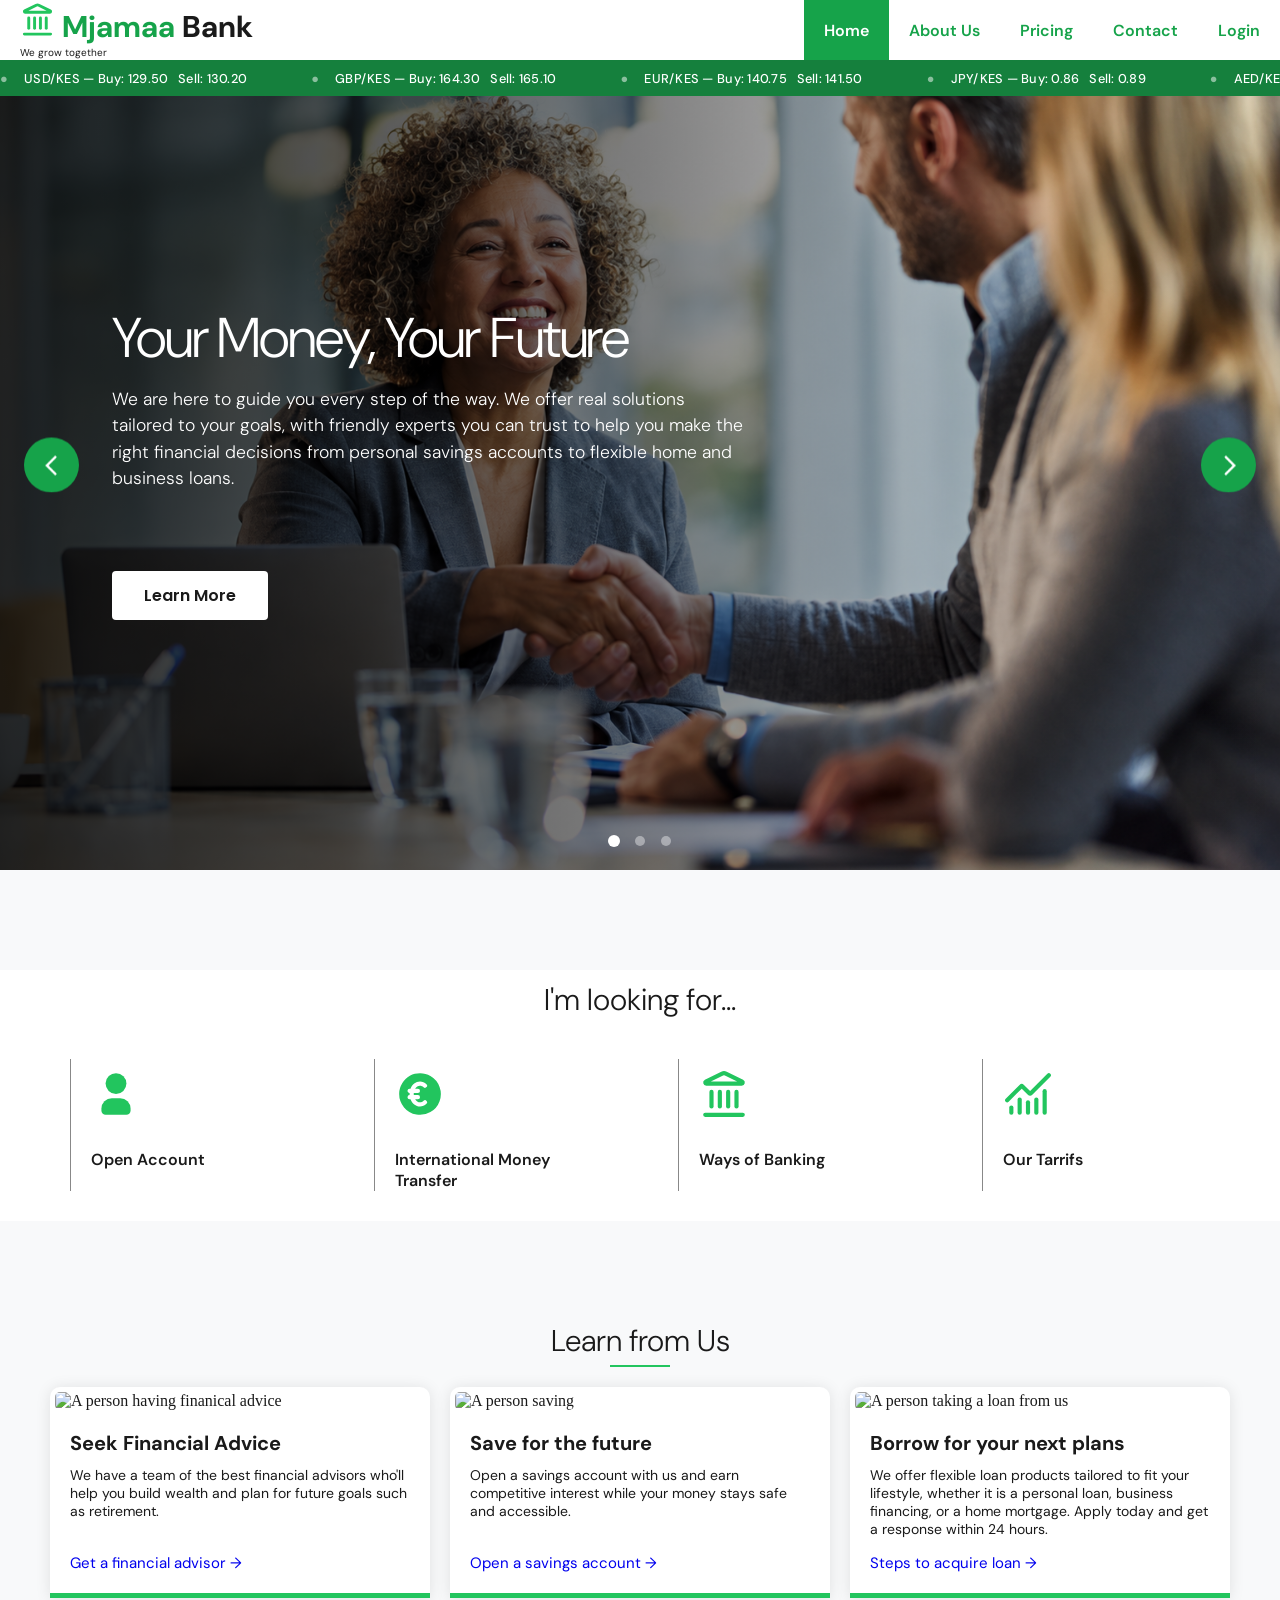
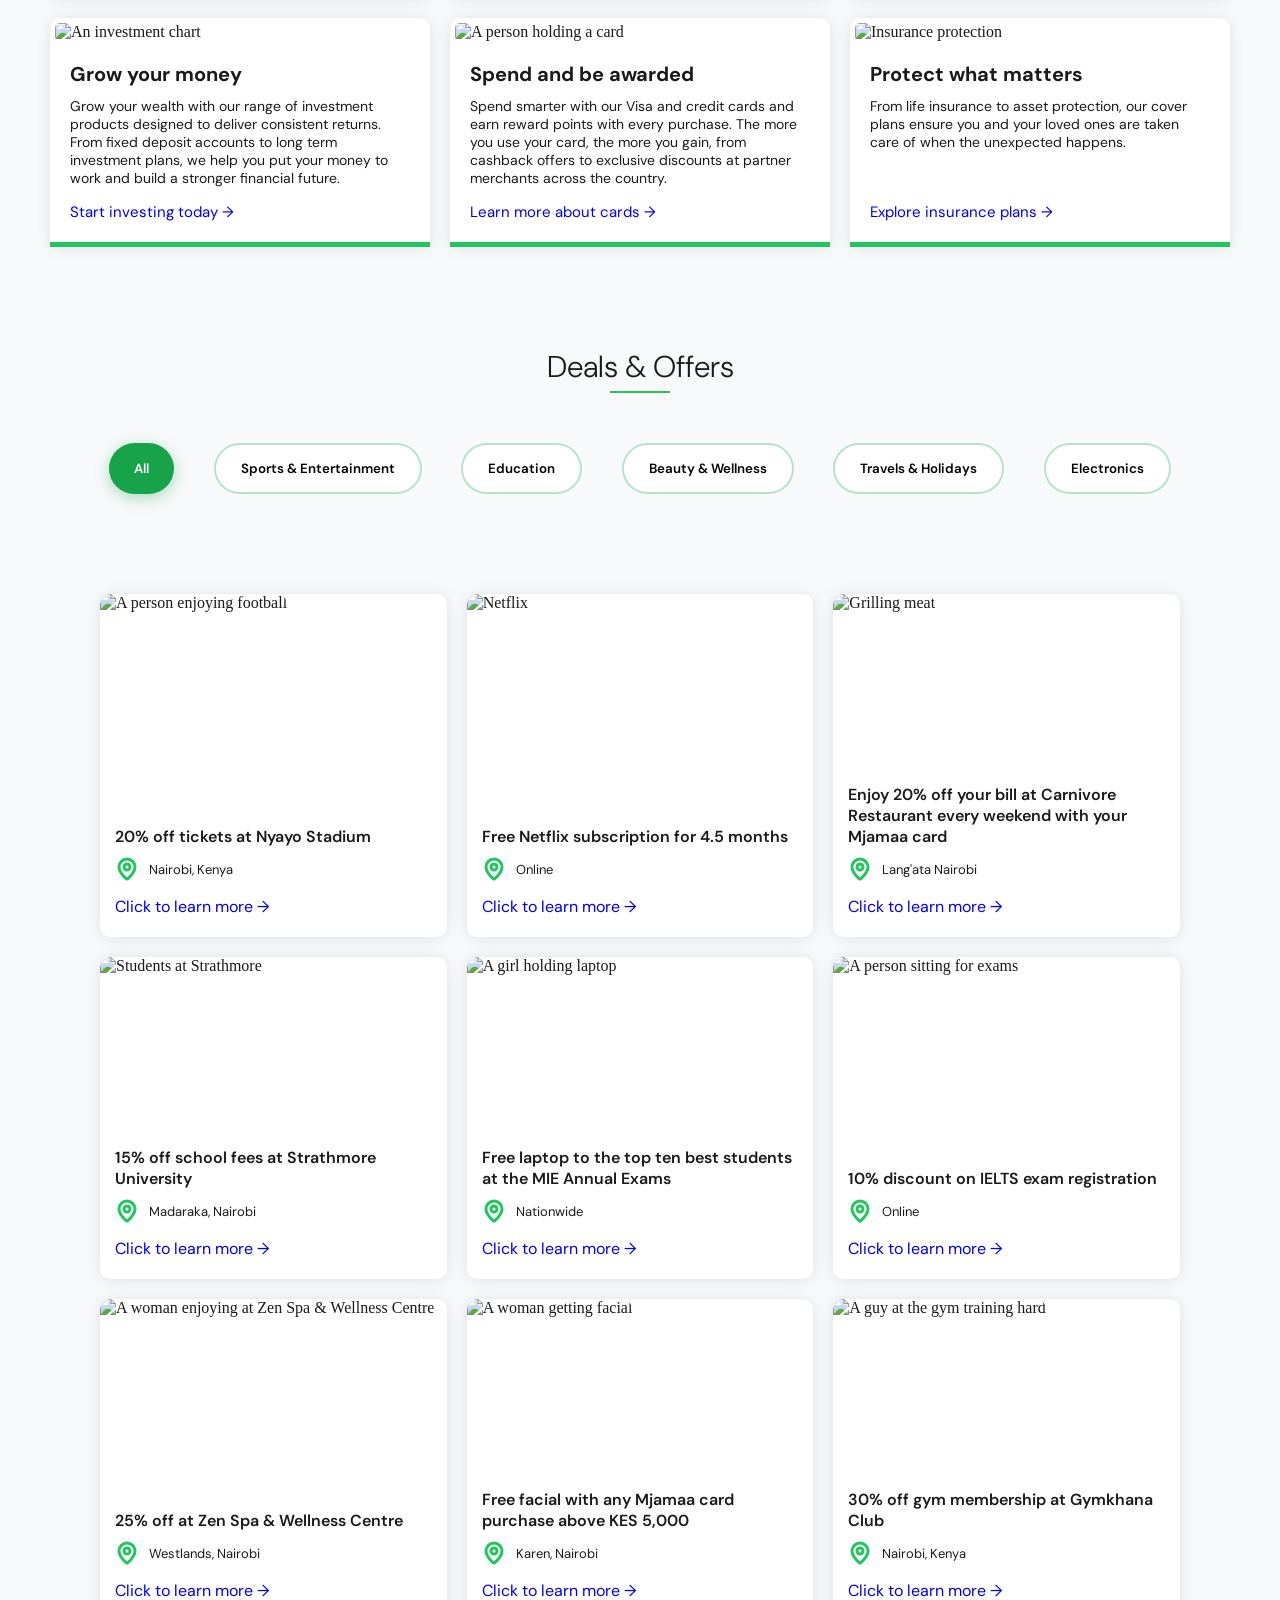
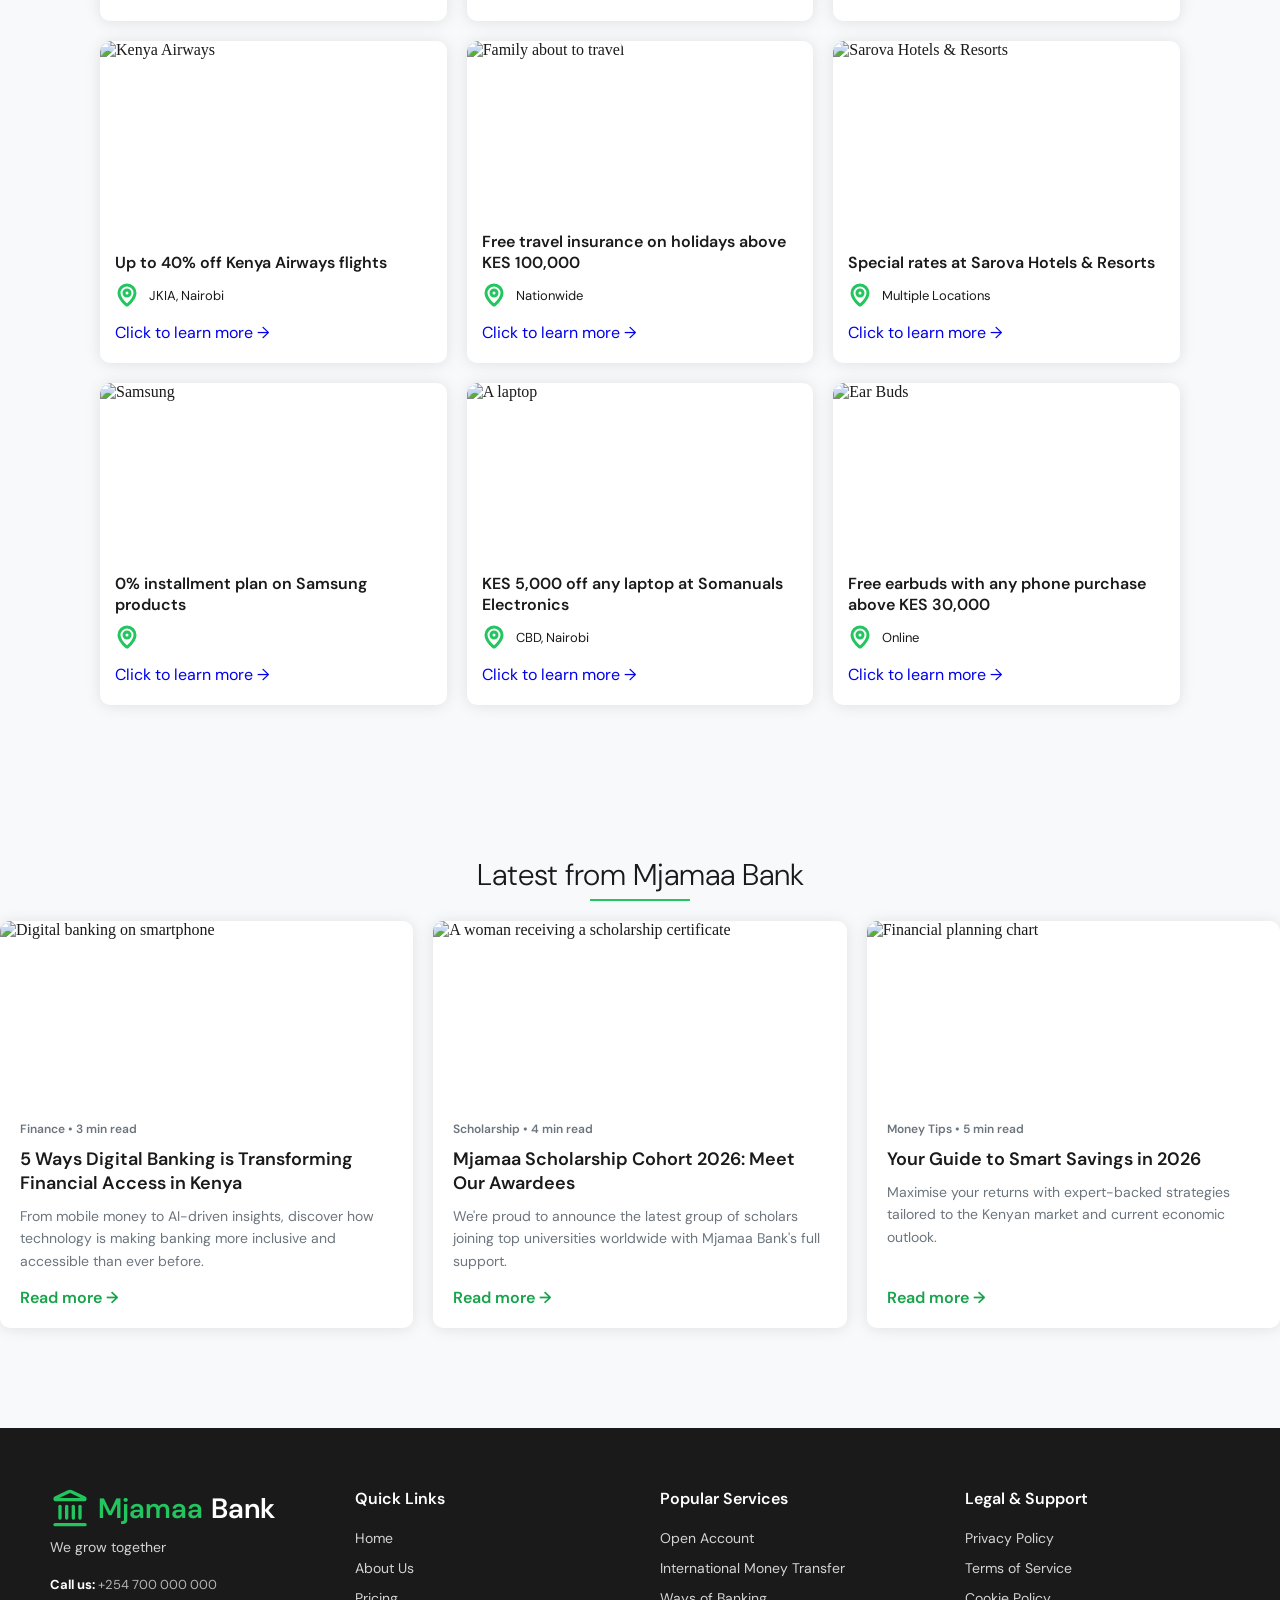
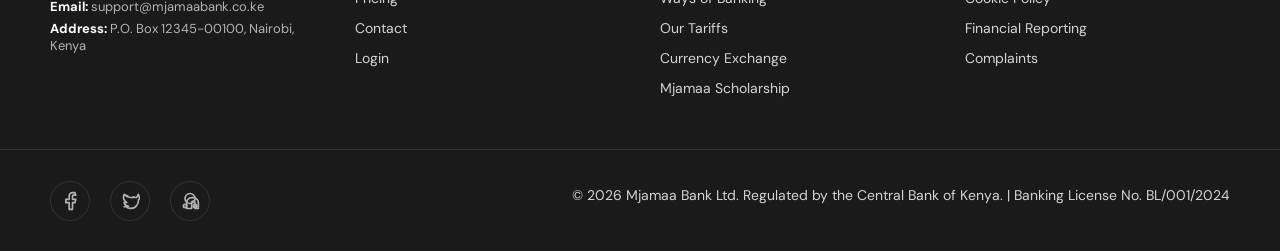
==== index.html @ 8cee8e0f "feat: created sections" ====
<!DOCTYPE html>
<html lang="en">
<head>
    <meta charset="UTF-8">
    <meta name="viewport" content="width=device-width, initial-scale=1.0">
    <title>Mjamaa Bank — Demo Bank</title>
    <link rel="stylesheet" href="styles.css">

    <!--Fonts-->
    <link rel="preconnect" href="https://fonts.googleapis.com">
    <link rel="preconnect" href="https://fonts.gstatic.com" crossorigin>
    <link href="https://fonts.googleapis.com/css2?family=DM+Sans:ital,opsz,wght@0,9..40,100..1000;1,9..40,100..1000&display=swap" rel="stylesheet">

    <!--Favicon-->
    <link rel="apple-touch-icon" sizes="180x180" href="/apple-touch-icon.png">
    <link rel="icon" type="image/png" sizes="32x32" href="/favicon-32x32.png">
    <link rel="icon" type="image/png" sizes="16x16" href="/favicon-16x16.png">
    <link rel="manifest" href="/site.webmanifest">
</head>
<body>
    <nav id="nav-bar" class="nav-bar">
        <div class="left">
            <h1>
                <a href="https://mjamaa-bank.vercel.app" target="_blank">
                    <svg xmlns="http://www.w3.org/2000/svg" width="16" height="16" viewBox="0 0 24 24" fill="none" stroke="#22C55E" stroke-width="2" stroke-linecap="round" stroke-linejoin="round" class="lucide lucide-landmark"><path d="M10 18v-7"/><path d="M11.119 2.205a2 2 0 0 1 1.762 0l7.84 3.846A.5.5 0 0 1 20.5 7h-17a.5.5 0 0 1-.22-.949z"/><path d="M14 18v-7"/><path d="M18 18v-7"/><path d="M3 22h18"/><path d="M6 18v-7"/></svg>
                    <span>Mjamaa</span> Bank
                </a>
            </h1>
            <p>We grow together</p>
        </div>

        <button type="button" class="hamburger" id="hamburger" aria-expanded="false">
            <span></span>
            <span></span>
            <span></span>
        </button>

        <div class="right">
            <ul>
                <li><a href="index.html" aria-current="page">Home</a></li>
                <li><a href="about-us.html">About Us</a></li>
                <li><a href="pricing.html">Pricing</a></li>
                <li><a href="contact.html">Contact</a></li>
                <li><a href="login.html">Login</a></li>
            </ul>
        </div>
    </nav>

    <div class="ticker-wrap">
        <div class="ticker">
            <span>USD/KES — Buy: 129.50 &nbsp; Sell: 130.20</span>
            <span>GBP/KES — Buy: 164.30 &nbsp; Sell: 165.10</span>
            <span>EUR/KES — Buy: 140.75 &nbsp; Sell: 141.50</span>
            <span>JPY/KES — Buy: 0.86 &nbsp; Sell: 0.89</span>
            <span>AED/KES — Buy: 35.20 &nbsp; Sell: 35.80</span>
            <span>INR/KES — Buy: 1.54 &nbsp; Sell: 1.58</span>
            <span>CNY/KES — Buy: 17.80 &nbsp; Sell: 18.10</span>
            <span>USD/KES — Buy: 129.50 &nbsp; Sell: 130.20</span>
            <span>GBP/KES — Buy: 164.30 &nbsp; Sell: 165.10</span>
            <span>EUR/KES — Buy: 140.75 &nbsp; Sell: 141.50</span>
            <span>JPY/KES — Buy: 0.86 &nbsp; Sell: 0.89</span>
            <span>AED/KES — Buy: 35.20 &nbsp; Sell: 35.80</span>
            <span>INR/KES — Buy: 1.54 &nbsp; Sell: 1.58</span>
            <span>CNY/KES — Buy: 17.80 &nbsp; Sell: 18.10</span>
        </div>
    </div>

    <div class="mobile-link">
        <ul>
            <li><a href="index.html" aria-current="page">Home</a></li>
            <li><a href="about-us.html">About Us</a></li>
            <li><a href="pricing.html">Pricing</a></li>
            <li><a href="contact.html">Contact</a></li>
            <li><a href="login.html">Login</a></li>
        </ul>
    </div>

    <div class="overlay"></div>

    <!--Hero Slideshow-->
    <section class="landing-hero" aria-label="Hero slideshow">
        <div class="slide slide-1 active">
            <div class="slide-content">
                <h2>Your Money, Your Future</h2>
                <p>We are here to guide you every step of the way. We offer real solutions tailored to your goals, with friendly experts you can trust to help you make the right financial decisions from personal savings accounts to flexible home and business loans.</p>
                <a href="#">Learn More</a>
            </div>
        </div>

        <div class="slide slide-2">
            <div class="slide-content">
                <h2>Talent deserves a chance</h2>
                <p>At Mjamaa bank, we seek out and sponsor gifted boys and girls with a passion for football, providing training support, equipment, and exposure to competitive platforms. Every child with talent deserves the opportunity to grow, regardless of their background or where they come from.</p>
                <a href="#">Click to Apply</a>
            </div>
        </div>

        <div class="slide slide-3">
            <div class="slide-content">
                <h2>Mjamaa Scholarship</h2>
                <p>We offer full and partial scholarships for driven students ready to take their education beyond borders. From application support to tuition funding, we walk with you through the entire process of securing a place at a top institution anywhere in the world.</p>
                <a href="#">Click to Apply</a>
            </div>
        </div>

        <button class="arrow prev" aria-label="Previous slide"><img src="[data-uri]" alt="less-than"></button>
        <button class="arrow next" aria-label="Next slide"><img src="[data-uri]" alt="more-than"></button>

        <div class="dots" role="tablist">
            <button class="dot active" aria-label="Slide 1"></button>
            <button class="dot" aria-label="Slide 2"></button>
            <button class="dot" aria-label="Slide 3"></button>
        </div>

    </section>

    <section class="services">
        <h2>I'm looking for...</h2>
        <div class="wants">
            <div class="want">
                <svg xmlns="http://www.w3.org/2000/svg" width="24" height="24" viewBox="0 0 24 24" fill="#22C55E" class="icon icon-tabler icons-tabler-filled icon-tabler-user"><path stroke="none" d="M0 0h24v24H0z" fill="none" /><path d="M12 2a5 5 0 1 1 -5 5l.005 -.217a5 5 0 0 1 4.995 -4.783z" /><path d="M14 14a5 5 0 0 1 5 5v1a2 2 0 0 1 -2 2h-10a2 2 0 0 1 -2 -2v-1a5 5 0 0 1 5 -5h4z" /></svg>
                <p>Open Account</p>
            </div>
            <div class="want">
                <svg xmlns="http://www.w3.org/2000/svg" width="24" height="24" viewBox="0 0 24 24" fill="#22C55E" class="icon icon-tabler icons-tabler-filled icon-tabler-coin-euro"><path stroke="none" d="M0 0h24v24H0z" fill="none" /><path d="M17 3.34a10 10 0 1 1 -15 8.66l.005 -.324a10 10 0 0 1 14.995 -8.336zm-5 2.66c-2.052 0 -3.768 1.449 -4.549 3.5h-.451a1 1 0 0 0 -.117 1.993l.134 .007a7.298 7.298 0 0 0 0 1h-.017a1 1 0 0 0 0 2h.452c.78 2.053 2.496 3.5 4.548 3.5c1.141 0 2.217 -.457 3.084 -1.27a1 1 0 0 0 -1.368 -1.46c-.509 .478 -1.102 .73 -1.716 .73c-.922 0 -1.776 -.578 -2.335 -1.499l1.335 -.001a1 1 0 0 0 0 -2h-1.977a5.342 5.342 0 0 1 0 -1h1.977a1 1 0 0 0 0 -2h-1.336c.56 -.921 1.414 -1.5 2.336 -1.5c.615 0 1.208 .252 1.717 .73a1 1 0 0 0 1.368 -1.46c-.867 -.812 -1.943 -1.27 -3.085 -1.27z" /></svg>
                <p>International Money Transfer</p>
            </div>
            <div class="want">
                <svg xmlns="http://www.w3.org/2000/svg" width="16" height="16" viewBox="0 0 24 24" fill="none" stroke="#22C55E" stroke-width="2" stroke-linecap="round" stroke-linejoin="round" class="lucide lucide-landmark"><path d="M10 18v-7"/><path d="M11.119 2.205a2 2 0 0 1 1.762 0l7.84 3.846A.5.5 0 0 1 20.5 7h-17a.5.5 0 0 1-.22-.949z"/><path d="M14 18v-7"/><path d="M18 18v-7"/><path d="M3 22h18"/><path d="M6 18v-7"/></svg>
                <p>Ways of Banking</p>
            </div>
            <div class="want">
                <svg xmlns="http://www.w3.org/2000/svg" width="16" height="16" viewBox="0 0 24 24" fill="none" stroke="#22C55E" stroke-width="2" stroke-linecap="round" stroke-linejoin="round" class="lucide lucide-chart-no-axes-combined"><path d="M12 16v5"/><path d="M16 14.639V21"/><path d="M20 10.656V21"/><path d="m22 3-8.646 8.646a.5.5 0 0 1-.708 0L9.354 8.354a.5.5 0 0 0-.707 0L2 15"/><path d="M4 18.463V21"/><path d="M8 14.656V21"/></svg>
                <p>Our Tarrifs</p>
            </div>
        </div>
    </section>

    <section class="learn">
        <h2>Learn from Us</h2>
        <hr>

        <div class="learn-container">

            <div class="learn-card">
                <div>
                    <img src="https://encrypted-tbn0.gstatic.com/images?q=tbn:ANd9GcRbVxFOtH8gZpBJ6u-il7Ml83f1qjW2SdCVAAIk8_Y1OeaCWJGLd6h8DBQ&s=10" loading="lazy" alt="A person having finanical advice">
                </div>
                <div>
                    <h3>Seek Financial Advice</h3>
                    <p>We have a team of the best financial advisors who'll help you build wealth and plan for future goals such as retirement.</p>
                    <a href="#">Get a financial advisor →</a>
                </div>
            </div>

            <div class="learn-card">
                <div>
                    <img src="https://img.magnific.com/premium-photo/piggy-bank-savings-black-hands-with-bills-investment-retirement-cash-monthly-finance-emergency-fund-growth-future-plans-profit-money-investing-pay-off-debt-income-payment_590464-99198.jpg?semt=ais_hybrid&w=740&q=80" loading="lazy" alt="A person saving">
                </div>
                <div>
                    <h3>Save for the future</h3>
                    <p>Open a savings account with us and earn competitive interest while your money stays safe and accessible.</p>
                    <a href="#">Open a savings account →</a>
                </div>
            </div>

            <div class="learn-card">
                <div>
                    <img src="https://encrypted-tbn0.gstatic.com/images?q=tbn:ANd9GcSR2ZdrA9sGEag8TkgogK04wR7pAF-Jby1uIYeq1bLS7LMvWafaIxLzuRvt&s=10" loading="lazy" alt="A person taking a loan from us">
                </div>
                <div>
                    <h3>Borrow for your next plans</h3>
                    <p>We offer flexible loan products tailored to fit your lifestyle, whether it is a personal loan, business financing, or a home mortgage. Apply today and get a response within 24 hours.</p>
                    <a href="#">Steps to acquire loan →</a>
                </div>
            </div>

            <div class="learn-card">
                <div>
                    <img src="https://encrypted-tbn0.gstatic.com/images?q=tbn:ANd9GcRcW-CYDkvYIrpCfGc3Jx-OBSriS8gd7vQNaw-uaDa6IA&s=10" loading="lazy" alt="An investment chart">
                </div>
                <div>
                    <h3>Grow your money</h3>
                    <p>Grow your wealth with our range of investment products designed to deliver consistent returns. From fixed deposit accounts to long term investment plans, we help you put your money to work and build a stronger financial future.</p>
                    <a href="#">Start investing today →</a>
                </div>
            </div>

            <div class="learn-card">
                <div>
                    <img src="https://encrypted-tbn0.gstatic.com/images?q=tbn:ANd9GcS__n4iZ7nyrDvmMhF_KSBv7mOjnE3MG9RC8oU2jR7dpQ&s=10" loading="lazy" alt="A person holding a card">
                </div>
                <div>
                    <h3>Spend and be awarded</h3>
                    <p>Spend smarter with our Visa and credit cards and earn reward points with every purchase. The more you use your card, the more you gain, from cashback offers to exclusive discounts at partner merchants across the country.</p>
                    <a href="#">Learn more about cards →</a>
                </div>
            </div>

            <div class="learn-card">
                <div>
                    <img src="https://t3.ftcdn.net/jpg/14/24/11/44/360_F_1424114415_LLjzMZXEWHbYUg0KOBjWRd8GKSNe8YSz.jpg" loading="lazy" alt="Insurance protection">
                </div>
                <div>
                    <h3>Protect what matters</h3>
                    <p>From life insurance to asset protection, our cover plans ensure you and your loved ones are taken care of when the unexpected happens.</p>
                    <a href="#">Explore insurance plans →</a>
                </div>
            </div>
        </div>
    </section>

    <section class="deals">
        <h2>Deals & Offers</h2>
        <hr>

        <div class="deals-btns">
            <button class="deal-btn active" data-filter="all">All</button> 
            <button class="deal-btn" data-filter="sports">Sports & Entertainment</button>
            <button class="deal-btn" data-filter="education">Education</button>
            <button class="deal-btn" data-filter="beauty">Beauty & Wellness</button>
            <button class="deal-btn" data-filter="travels">Travels & Holidays</button>
            <button class="deal-btn" data-filter="electronics">Electronics</button>
        </div>

        <div class="deal-container">
  
            <div class="deal" data-category="sports">
                <div>
                    <img src="https://media.istockphoto.com/id/1972315370/photo/happy-black-family-cheering-from-the-stands-during-sports-match-at-the-stadium.jpg?s=612x612&w=0&k=20&c=zf8JcAsKjkWUvXy1asJlnWyof4Obs-VD9KY1fpBL8pM=" loading="lazy" alt="A person enjoying football">
                </div>
                <div>
                    <h3>20% off tickets at Nyayo Stadium</h3>
                    <p>
                        <svg xmlns="http://www.w3.org/2000/svg" width="24" height="24" viewBox="0 0 24 24" fill="none" stroke="#22C55E" stroke-width="3" stroke-linecap="round" stroke-linejoin="round" class="lucide lucide-map-pin"><path d="M20 10c0 4.993-5.539 10.193-7.399 11.799a1 1 0 0 1-1.202 0C9.539 20.193 4 14.993 4 10a8 8 0 0 1 16 0"/><circle cx="12" cy="10" r="3"/></svg>
                        Nairobi, Kenya
                    </p>
                    <a href="#">Click to learn more →</a>
                </div>
            </div>

  
            <div class="deal" data-category="sports">
                <div>
                    <img src="https://encrypted-tbn0.gstatic.com/images?q=tbn:ANd9GcSCSUJQW9nl_BBDzZFbExg6jNfTRb5m7H8cWErYqu2_vd9gnghg_cqAhCk&s=10" loading="lazy" alt="Netflix">
                </div>
                <div>
                    <h3>Free Netflix subscription for 4.5 months</h3>
                    <p>
                        <svg xmlns="http://www.w3.org/2000/svg" width="24" height="24" viewBox="0 0 24 24" fill="none" stroke="#22C55E" stroke-width="3" stroke-linecap="round" stroke-linejoin="round" class="lucide lucide-map-pin"><path d="M20 10c0 4.993-5.539 10.193-7.399 11.799a1 1 0 0 1-1.202 0C9.539 20.193 4 14.993 4 10a8 8 0 0 1 16 0"/><circle cx="12" cy="10" r="3"/></svg>
                        Online
                    </p>
                    <a href="#">Click to learn more →</a>
                </div>
            </div>
            
  
            <div class="deal" data-category="sports">
                <div>
                    <img src="https://encrypted-tbn0.gstatic.com/images?q=tbn:ANd9GcTkKEkNt8b1dFxLOaVKXB122EnKqwrS5vKOLVr6n_OCvZKH6wdJGjiD6IH8&s=10" loading="lazy" alt="Grilling meat">
                </div>
                <div>
                    <h3>Enjoy 20% off your bill at Carnivore Restaurant every weekend with your Mjamaa card</h3>
                    <p>
                        <svg xmlns="http://www.w3.org/2000/svg" width="24" height="24" viewBox="0 0 24 24" fill="none" stroke="#22C55E" stroke-width="3" stroke-linecap="round" stroke-linejoin="round" class="lucide lucide-map-pin"><path d="M20 10c0 4.993-5.539 10.193-7.399 11.799a1 1 0 0 1-1.202 0C9.539 20.193 4 14.993 4 10a8 8 0 0 1 16 0"/><circle cx="12" cy="10" r="3"/></svg>
                        Lang'ata Nairobi
                    </p>
                    <a href="#">Click to learn more →</a>
                </div>
            </div>
            
  
            <div class="deal" data-category="education">
                <div>
                    <img src="https://encrypted-tbn0.gstatic.com/images?q=tbn:ANd9GcSD6zwLzPHo7_ievrFJZeOGIqE7cxASTaQx3EtmH9sgUA&s=10" loading="lazy" alt="Students at Strathmore">
                </div>
                <div>
                    <h3>15% off school fees at Strathmore University</h3>
                    <p>
                        <svg xmlns="http://www.w3.org/2000/svg" width="24" height="24" viewBox="0 0 24 24" fill="none" stroke="#22C55E" stroke-width="3" stroke-linecap="round" stroke-linejoin="round" class="lucide lucide-map-pin"><path d="M20 10c0 4.993-5.539 10.193-7.399 11.799a1 1 0 0 1-1.202 0C9.539 20.193 4 14.993 4 10a8 8 0 0 1 16 0"/><circle cx="12" cy="10" r="3"/></svg>
                        Madaraka, Nairobi
                    </p>
                    <a href="#">Click to learn more →</a>
                </div>
            </div>
            
  
            <div class="deal" data-category="education">
                <div>
                    <img src="https://static.vecteezy.com/system/resources/thumbnails/054/713/478/small/portrait-of-smiling-african-american-girl-holding-and-using-laptop-computer-wearing-backpack-typing-on-keyboard-posing-and-looking-at-camera-standing-isolated-over-yellow-studio-background-photo.jpg" loading="lazy" alt="A girl holding laptop">
                </div>
                <div>
                    <h3>Free laptop to the top ten best students at the MIE Annual Exams</h3>
                    <p>
                        <svg xmlns="http://www.w3.org/2000/svg" width="24" height="24" viewBox="0 0 24 24" fill="none" stroke="#22C55E" stroke-width="3" stroke-linecap="round" stroke-linejoin="round" class="lucide lucide-map-pin"><path d="M20 10c0 4.993-5.539 10.193-7.399 11.799a1 1 0 0 1-1.202 0C9.539 20.193 4 14.993 4 10a8 8 0 0 1 16 0"/><circle cx="12" cy="10" r="3"/></svg>
                        Nationwide
                    </p>
                    <a href="#">Click to learn more →</a>
                </div>
            </div>
            
  
            <div class="deal" data-category="education">
                <div>
                    <img src="https://encrypted-tbn0.gstatic.com/images?q=tbn:ANd9GcRuS3ptHe4zgytVyTQq5Ts-W6tKcAUR6t1M9QZe9xhK5Q&s=10" loading="lazy" alt="A person sitting for exams">
                </div>
                <div>
                    <h3>10% discount on IELTS exam registration</h3>
                    <p>
                        <svg xmlns="http://www.w3.org/2000/svg" width="24" height="24" viewBox="0 0 24 24" fill="none" stroke="#22C55E" stroke-width="3" stroke-linecap="round" stroke-linejoin="round" class="lucide lucide-map-pin"><path d="M20 10c0 4.993-5.539 10.193-7.399 11.799a1 1 0 0 1-1.202 0C9.539 20.193 4 14.993 4 10a8 8 0 0 1 16 0"/><circle cx="12" cy="10" r="3"/></svg>
                        Online
                    </p>
                    <a href="#">Click to learn more →</a>
                </div>
            </div>
            
  
            <div class="deal" data-category="beauty">
                <div>
                    <img src="https://encrypted-tbn0.gstatic.com/images?q=tbn:ANd9GcQO_sXp6OFRu7fsgcM8VFxdYo4MXSw7mk_LUy6NcduJVg&s=10" loading="lazy" alt="A woman enjoying at Zen Spa & Wellness Centre">
                </div>
                <div>
                    <h3>25% off at Zen Spa & Wellness Centre</h3>
                    <p>
                        <svg xmlns="http://www.w3.org/2000/svg" width="24" height="24" viewBox="0 0 24 24" fill="none" stroke="#22C55E" stroke-width="3" stroke-linecap="round" stroke-linejoin="round" class="lucide lucide-map-pin"><path d="M20 10c0 4.993-5.539 10.193-7.399 11.799a1 1 0 0 1-1.202 0C9.539 20.193 4 14.993 4 10a8 8 0 0 1 16 0"/><circle cx="12" cy="10" r="3"/></svg>
                        Westlands, Nairobi
                    </p>
                    <a href="#">Click to learn more →</a>
                </div>
            </div>
            
  
            <div class="deal" data-category="beauty">
                <div>
                    <img src="https://media.istockphoto.com/id/1388628687/photo/woman-at-the-spa-getting-a-rejuvenation-treatment-on-her-face.jpg?s=612x612&w=0&k=20&c=fh7l3oMeJ3ObFltVw_ErEMO_4jlQN6eIoYB5Ui2_DsY=" loading="lazy" alt="A woman getting facial">
                </div>
                <div>
                    <h3>Free facial with any Mjamaa card purchase above KES 5,000</h3>
                    <p>
                        <svg xmlns="http://www.w3.org/2000/svg" width="24" height="24" viewBox="0 0 24 24" fill="none" stroke="#22C55E" stroke-width="3" stroke-linecap="round" stroke-linejoin="round" class="lucide lucide-map-pin"><path d="M20 10c0 4.993-5.539 10.193-7.399 11.799a1 1 0 0 1-1.202 0C9.539 20.193 4 14.993 4 10a8 8 0 0 1 16 0"/><circle cx="12" cy="10" r="3"/></svg>
                        Karen, Nairobi
                    </p>
                    <a href="#">Click to learn more →</a>
                </div>
            </div>
            
  
            <div class="deal" data-category="beauty">
                <div>
                    <img src="https://www.tuffwraps.com/cdn/shop/articles/fitness-industry-statistics_9b0da07e-7776-477c-a4ec-786a67189284.png?v=1784127091&width=1200" loading="lazy" alt="A guy at the gym training hard">
                </div>
                <div>
                    <h3>30% off gym membership at Gymkhana Club</h3>
                    <p>
                        <svg xmlns="http://www.w3.org/2000/svg" width="24" height="24" viewBox="0 0 24 24" fill="none" stroke="#22C55E" stroke-width="3" stroke-linecap="round" stroke-linejoin="round" class="lucide lucide-map-pin"><path d="M20 10c0 4.993-5.539 10.193-7.399 11.799a1 1 0 0 1-1.202 0C9.539 20.193 4 14.993 4 10a8 8 0 0 1 16 0"/><circle cx="12" cy="10" r="3"/></svg>
                        Nairobi, Kenya
                    </p>
                    <a href="#">Click to learn more →</a>
                </div>
            </div>
            
  
            <div class="deal" data-category="travels">
                <div>
                    <img src="https://encrypted-tbn0.gstatic.com/images?q=tbn:ANd9GcRXmP_XVed-TjhG-JZEkhzLosyjBeAka3Qoes0VbHYSkIsH41IH0r5t4eYd&s=10" loading="lazy" alt="Kenya Airways">
                </div>
                <div>
                    <h3>Up to 40% off Kenya Airways flights</h3>
                    <p>
                        <svg xmlns="http://www.w3.org/2000/svg" width="24" height="24" viewBox="0 0 24 24" fill="none" stroke="#22C55E" stroke-width="3" stroke-linecap="round" stroke-linejoin="round" class="lucide lucide-map-pin"><path d="M20 10c0 4.993-5.539 10.193-7.399 11.799a1 1 0 0 1-1.202 0C9.539 20.193 4 14.993 4 10a8 8 0 0 1 16 0"/><circle cx="12" cy="10" r="3"/></svg>
                        JKIA, Nairobi
                    </p>
                    <a href="#">Click to learn more →</a>
                </div>
            </div>
            
  
            <div class="deal" data-category="travels">
                <div>
                    <img src="https://encrypted-tbn0.gstatic.com/images?q=tbn:ANd9GcQQVhc6fhEXYEhYROSTyio1aFFi-GHhVUcPleBkYOBY8A&s=10" loading="lazy" alt="Family about to travel">
                </div>
                <div>
                    <h3>Free travel insurance on holidays above KES 100,000</h3>
                    <p>
                        <svg xmlns="http://www.w3.org/2000/svg" width="24" height="24" viewBox="0 0 24 24" fill="none" stroke="#22C55E" stroke-width="3" stroke-linecap="round" stroke-linejoin="round" class="lucide lucide-map-pin"><path d="M20 10c0 4.993-5.539 10.193-7.399 11.799a1 1 0 0 1-1.202 0C9.539 20.193 4 14.993 4 10a8 8 0 0 1 16 0"/><circle cx="12" cy="10" r="3"/></svg>
                        Nationwide
                    </p>
                    <a href="#">Click to learn more →</a>
                </div>
            </div>
            
  
            <div class="deal" data-category="travels">
                <div>
                    <img src="https://encrypted-tbn0.gstatic.com/images?q=tbn:ANd9GcSyhKUlt62gxMitToo_a5fhFaFsx7clvQG5_ADUJyqwxg&s=10" loading="lazy" alt="Sarova Hotels & Resorts">
                </div>
                <div>
                    <h3>Special rates at Sarova Hotels & Resorts</h3>
                    <p>
                        <svg xmlns="http://www.w3.org/2000/svg" width="24" height="24" viewBox="0 0 24 24" fill="none" stroke="#22C55E" stroke-width="3" stroke-linecap="round" stroke-linejoin="round" class="lucide lucide-map-pin"><path d="M20 10c0 4.993-5.539 10.193-7.399 11.799a1 1 0 0 1-1.202 0C9.539 20.193 4 14.993 4 10a8 8 0 0 1 16 0"/><circle cx="12" cy="10" r="3"/></svg>
                        Multiple Locations
                    </p>
                    <a href="#">Click to learn more →</a>
                </div>
            </div>
            
  
            <div class="deal" data-category="electronics">
                <div>
                    <img src="https://encrypted-tbn0.gstatic.com/images?q=tbn:ANd9GcQFQkV5lTvmOG-Tilanw8TPm8vKfL281HK7oDD9RFB7zA&s=10" loading="lazy" alt="Samsung">
                </div>
                <div>
                    <h3>0% installment plan on Samsung products</h3>
                    <p>
                        <svg xmlns="http://www.w3.org/2000/svg" width="24" height="24" viewBox="0 0 24 24" fill="none" stroke="#22C55E" stroke-width="3" stroke-linecap="round" stroke-linejoin="round" class="lucide lucide-map-pin"><path d="M20 10c0 4.993-5.539 10.193-7.399 11.799a1 1 0 0 1-1.202 0C9.539 20.193 4 14.993 4 10a8 8 0 0 1 16 0"/><circle cx="12" cy="10" r="3"/></svg>

                    </p>
                    <a href="#">Click to learn more →</a>
                </div>
            </div>
            
  
            <div class="deal" data-category="electronics">
                <div>
                    <img src="https://encrypted-tbn0.gstatic.com/images?q=tbn:ANd9GcTSnIMb-u-1jQa35XDEhPqKmH9uzGmcY7V8AeV6CHrdZw&s=10" loading="lazy" alt="A laptop">
                </div>
                <div>
                    <h3>KES 5,000 off any laptop at Somanuals Electronics</h3>
                    <p>
                        <svg xmlns="http://www.w3.org/2000/svg" width="24" height="24" viewBox="0 0 24 24" fill="none" stroke="#22C55E" stroke-width="3" stroke-linecap="round" stroke-linejoin="round" class="lucide lucide-map-pin"><path d="M20 10c0 4.993-5.539 10.193-7.399 11.799a1 1 0 0 1-1.202 0C9.539 20.193 4 14.993 4 10a8 8 0 0 1 16 0"/><circle cx="12" cy="10" r="3"/></svg>
                        CBD, Nairobi
                    </p>
                    <a href="#">Click to learn more →</a>
                </div>
            </div>
            
  
            <div class="deal" data-category="electronics">
                <div>
                    <img src="https://encrypted-tbn0.gstatic.com/images?q=tbn:ANd9GcSEUAfo34T5hAowV20OAsI2sHpOIvi4gqkB1tvioHqO7g&s=10" loading="lazy" alt="Ear Buds">
                </div>
                <div>
                    <h3>Free earbuds with any phone purchase above KES 30,000</h3>
                    <p>
                        <svg xmlns="http://www.w3.org/2000/svg" width="24" height="24" viewBox="0 0 24 24" fill="none" stroke="#22C55E" stroke-width="3" stroke-linecap="round" stroke-linejoin="round" class="lucide lucide-map-pin"><path d="M20 10c0 4.993-5.539 10.193-7.399 11.799a1 1 0 0 1-1.202 0C9.539 20.193 4 14.993 4 10a8 8 0 0 1 16 0"/><circle cx="12" cy="10" r="3"/></svg>
                        Online
                    </p>
                    <a href="#">Click to learn more →</a>
                </div>
            </div>
            

        </div>


    </section>

    <section class="latest">
        <h2>Latest from Mjamaa Bank</h2>
        <hr>

        <div class="latest-container">

            <div class="latest-card">
                <div>
                    <img src="https://encrypted-tbn0.gstatic.com/images?q=tbn:ANd9GcRFYKPHA_OinQkLl6cpjwhczhF8o9bjbZTNxafYeh5vDC5d8fOZmvRvlOu5&s=10" loading="lazy" alt="Digital banking on smartphone">
                </div>
                <div>
                    <span class="latest-meta">Finance • 3 min read</span>
                    <h3>5 Ways Digital Banking is Transforming Financial Access in Kenya</h3>
                    <p>From mobile money to AI-driven insights, discover how technology is making banking more inclusive and accessible than ever before.</p>
                    <a href="#">Read more →</a>
                </div>
            </div>

            <div class="latest-card">
                <div>
                    <img src="https://jagwire.augusta.edu/wp-content/uploads/sites/15/2026/03/PA-White-Coat-Ceremony-09.jpg" loading="lazy" alt="A woman receiving a scholarship certificate">
                </div>
                <div>
                    <span class="latest-meta">Scholarship • 4 min read</span>
                    <h3>Mjamaa Scholarship Cohort 2026: Meet Our Awardees</h3>
                    <p>We're proud to announce the latest group of scholars joining top universities worldwide with Mjamaa Bank's full support.</p>
                    <a href="#">Read more →</a>
                </div>
            </div>

            <div class="latest-card">
                <div>
                    <img src="https://i0.wp.com/toshl.com/blog/wp-content/uploads/2017/03/4.png?ssl=1" loading="lazy" alt="Financial planning chart">
                </div>
                <div>
                    <span class="latest-meta">Money Tips • 5 min read</span>
                    <h3>Your Guide to Smart Savings in 2026</h3>
                    <p>Maximise your returns with expert-backed strategies tailored to the Kenyan market and current economic outlook.</p>
                    <a href="#">Read more →</a>
                </div>
            </div>

        </div>
    </section>

    <footer class="footer">
        <div class="footer-top">
            <div class="footer-col">
                <div class="footer-brand">
                    <svg xmlns="http://www.w3.org/2000/svg" width="32" height="32" viewBox="0 0 24 24" fill="none" stroke="#22C55E" stroke-width="2" stroke-linecap="round" stroke-linejoin="round" class="lucide lucide-landmark"><path d="M10 18v-7"/><path d="M11.119 2.205a2 2 0 0 1 1.762 0l7.84 3.846A.5.5 0 0 1 20.5 7h-17a.5.5 0 0 1-.22-.949z"/><path d="M14 18v-7"/><path d="M18 18v-7"/><path d="M3 22h18"/><path d="M6 18v-7"/></svg>
                    Mjamaa <span>Bank</span>
                </div>
                <p>We grow together</p>
                <div class="footer-contact">
                    <p><strong>Call us:</strong> +254 700 000 000</p>
                    <p><strong>Email:</strong> support@mjamaabank.co.ke</p>
                    <p><strong>Address:</strong> P.O. Box 12345-00100, Nairobi, Kenya</p>
                </div>
            </div>

            <div class="footer-col">
                <h4>Quick Links</h4>
                <ul>
                    <li><a href="index.html">Home</a></li>
                    <li><a href="about-us.html">About Us</a></li>
                    <li><a href="pricing.html">Pricing</a></li>
                    <li><a href="contact.html">Contact</a></li>
                    <li><a href="login.html">Login</a></li>
                </ul>
            </div>

            <div class="footer-col">
                <h4>Popular Services</h4>
                <ul>
                    <li><a href="#">Open Account</a></li>
                    <li><a href="#">International Money Transfer</a></li>
                    <li><a href="#">Ways of Banking</a></li>
                    <li><a href="#">Our Tariffs</a></li>
                    <li><a href="#">Currency Exchange</a></li>
                    <li><a href="#">Mjamaa Scholarship</a></li>
                </ul>
            </div>

            <div class="footer-col">
                <h4>Legal & Support</h4>
                <ul>
                    <li><a href="#">Privacy Policy</a></li>
                    <li><a href="#">Terms of Service</a></li>
                    <li><a href="#">Cookie Policy</a></li>
                    <li><a href="#">Financial Reporting</a></li>
                    <li><a href="#">Complaints</a></li>
                </ul>
            </div>
        </div>

        <div class="footer-bottom">
            <div class="footer-social">
                <a href="#" aria-label="Facebook"><svg xmlns="http://www.w3.org/2000/svg" width="20" height="20" viewBox="0 0 24 24" fill="none" stroke="currentColor" stroke-width="2" stroke-linecap="round" stroke-linejoin="round" class="lucide lucide-facebook"><path d="M18 2h-3a4 4 0 0 0-4 4v4H7v4h4v8h4v-8h3l1-4h-4V6a1 1 0 0 1 1-1h3z"/></svg></a>
                <a href="#" aria-label="Twitter"><svg xmlns="http://www.w3.org/2000/svg" width="20" height="20" viewBox="0 0 24 24" fill="none" stroke="currentColor" stroke-width="2" stroke-linecap="round" stroke-linejoin="round" class="lucide lucide-twitter"><path d="M22 4s-.7 2.3-2.2 3.7A6.2 6.2 0 0 1 16 7c0 .2.02.4.07.6C12.4 8.1 9.2 7.8 7 5.9c-.3-.3-.6-.7-.8-1.1A6.3 6.3 0 0 0 9.4 6c-.3 0-.6.1-.8.2 0 0-2-.6-3.3-2.2-1.5 1.7-1.2 4.3-.6 6.1.6 1.6 1.8 3 3.3 3.8a5.8 5.8 0 0 1-2.1.3c-.3 0-.7.1-1-.2.4 1.2 1.2 2.3 2.3 3.1a6.3 6.3 0 0 0 2.8 1.1c-1.6.5-3.3.7-5 .5A5.6 5.6 0 0 0 7 18.5c1.6 1.6 3.8 2.4 6.1 2.4 2.8 0 5.4-1.4 6.9-3.5 1.4-1.6 2.2-3.8 2.2-6v-.8a5.9 5.9 0 0 0 1.4-1.5z"/></svg></a>
                <a href="#" aria-label="LinkedIn"><svg xmlns="http://www.w3.org/2000/svg" width="20" height="20" viewBox="0 0 24 24" fill="none" stroke="currentColor" stroke-width="2" stroke-linecap="round" stroke-linejoin="round" class="lucide lucide-linkedin"><path d="M16 8a6 6 0 0 1 6 6v7h-4v-7a2 2 0 0 0-2-2 2 2 0 0 0-2 2v7H8v-7a6 6 0 0 1 6-6z"/><path d="M12 3a6 6 0 1 0 0 12 6 6 0 0 0 0-12z"/><circle cx="6" cy="18" r="2"/><circle cx="18" cy="18" r="2"/></svg></a>
            </div>
            <p class="footer-copyright">
                &copy; 2026 Mjamaa Bank Ltd. Regulated by the Central Bank of Kenya.
                | Banking License No. BL/001/2024
            </p>
        </div>
    </footer>

<script src="script.js"></script>
</body>
</html>
---- styles.css ----
@import url('https://fonts.googleapis.com/css2?family=Inter:wght@400;500;600;&family=Poppins:wght@600;700&display=swap');

* {
    margin: 0;
    padding: 0;
    box-sizing: border-box;
}

:root {
    --light-background: #F8F9FA;
    --light-card: #FFF;
    --light-text-primary: #1A1A1A;
    --light-text-secondary: #6C757D;
    --light-btn-primary: #16A34A;
    --light-btn-primary-hover: #15803D;
    --light-btn-secondary: #16A34A;
    --light-links: #16A34A;
    --light-links-hover: #1E3A8A;
    --light-success: #22C55E;
    --light-balance-hightlight: #D97706;
    --light-danger: #DC2626;

    --dark-background: #0F172A;
    --dark-card: #1E293B;
    --dark-text: #F8FAFC;
    --dark-text-muted: #94A3B8;
    --dark-primary-btn: #38BDF8;
    --dark-primary-btn-hover: #0EA5E9;
    --dark-accent: #2DD4BF;
    --dark-success: #22C55E;
    --dark-danger: #EF4444;
}

html {
    overflow-x: hidden;
    scroll-behavior: smooth;
}

body {
    background-color: var(--light-background);
    color: var(--light-text-primary);
}

.nav-bar {
    display: flex;
    background-color: var(--light-card);
    box-shadow: 0 4px 6px -1px rgba(0, 0, 0, 0.05);
    align-items: center;
    padding: 0 0 0 20px;
    justify-content: space-between;
    position: fixed;
    width: 100%;
    top: 0;
    z-index: 9999;
}

.right ul {
    list-style: none;
    display: flex;
}

.right li {
    list-style: none;
    font-family: 'DM Sans', sans-serif;
}

.right {
    display: flex;
}

.left h1 {
    font-family: 'DM Sans', sans-serif;
    font-size: 30px;
    user-select: none;
}

.left h1 svg {
    width: 35px;
    height: 35px;
}

.left h1 span {
    color: var(--light-links);
}

.left h1 a {
    text-decoration: none;
    color: var(--light-text-primary);
}

.left p {
    font-size: 10px;
    font-family: 'DM Sans', sans-serif;
    user-select: none;
}

.nav-bar li a {
    text-decoration: none;
    padding: 20px;
    display: block;
    color: var(--light-links);
    font-weight: 600;
    transition: background-color 0.4s ease, color 0.4s ease;
}

.nav-bar li a:hover {
    background-color: var(--light-btn-primary);
    color: #FFF;
}

.nav-bar li a[aria-current="page"] {
    background-color: var(--light-btn-primary);
    color: #FFF;
}

.hamburger {
    display: none;
}

.mobile-link {
    display: none;
    flex-direction: column;
    background-color: var(--light-card);
    position: absolute;
    right: 0;
    width: 40%;
    box-shadow: 0 1px 3px rgba(0, 0, 0, 0.06);
    height: 100vh;
    padding: 50px 0;
    z-index: 10000;
}

.mobile-link ul {
    list-style: none;
}

.mobile-link li {
    list-style: none;
}

.mobile-link li a[aria-current="page"] {
    background-color: var(--light-btn-primary);
    color: #FFF;
}

.mobile-link li a {
    text-decoration: none;
    display: block;
    width: 100%;
    color: var(--light-links);
    font-family: 'DM Sans', sans-serif;
    font-weight: 600;
    text-align: center;
    padding: 20px 0;
    transition: background-color 0.4s ease, color 0.4s ease;
}

.mobile-link li a:hover {
    background-color: var(--light-btn-primary);
    color: #FFF;
}

.ticker-wrap {
    position: fixed;
    top: 60px;
    left: 0;
    width: 100%;
    background-color: #15803D;
    color: #fff;
    z-index: 9999;
    overflow: hidden;
    height: 36px;
    display: flex;
    align-items: center;
}

.ticker {
    display: flex;
    gap: 4rem;
    white-space: nowrap;
    animation: ticker-scroll 100s linear infinite;
}

.ticker span {
    font-family: 'DM Sans', sans-serif;
    font-size: 0.8rem;
    font-weight: 500;
    letter-spacing: 0.02em;
}

.ticker span::before {
    content: '●';
    margin-right: 1rem;
    opacity: 0.5;
}

@keyframes ticker-scroll {
    0% {
        transfrom: translateX(0);
    }

    100% {
        transform: translateX(-50%);
    }
}

.ticker:hover {
    animation-play-state: paused;
}

.overlay {
    display: none;
    position: absolute;
    top: 0;
    left: 0;
    width: 100%;
    height: 100%;
    background-color: rgba(0, 0, 0, 0.2);
    z-index: 998;
}

.overlay.open {
    display: block;
}

@media (max-width: 750px) {
    .ticker-wrap {
        top: 98px;
    }

    .mobile-link {
        display: none;
    }

    .mobile-link.open {
        display: flex;
    }

    .hamburger {
        display: flex;
        gap: 5px;
        flex-direction: column;
        background: none;
        border: 2px solid var(--light-btn-primary);
        border-radius: 5px;
        padding: 8px;
        cursor: pointer;
    }

    .hamburger span {
        display: block;
        width: 32px;
        height: 2px;
        border-radius: 2px;
        background-color: var(--light-btn-primary);
    }

    .right {
        display: none;
    }

    .nav-bar {
        padding: 20px;
    }


}

@media (max-width: 480px) {
    .ticker-wrap {
        top: 96px;
    }

    .left h1 {
        font-size: 25px;
    }

    .mobile-link {
        width: 60%;
    }
}

.landing-hero {
    position: relative;
    width: 100%;
    height: 90vh;
    overflow: hidden;
    margin-top: 60px;
}

.slide {
    position: absolute;
    inset: 0;
    display: flex;
    align-items: center;
    opacity: 0;
    transition: opacity 0.8s ease;
    background-size: cover;
    background-position: center;
    padding: 0 5rem;
}

.slide::before {
    content: '';
    position: absolute;
    inset: 0;
    background: linear-gradient(90deg, rgba(0, 0, 0, 0.85), rgba(0, 0, 0, 0.5), transparent);
}

.slide.active {
    opacity: 1;
}

.slide-1 {
    background-image: url('images/LANDING-HERO-WOMAN.png');
}

.slide-2 {
    background-image: url('images/LANDING-HERO-KIDS.png');
}

.slide-3 {
    background-image: url('images/LANDING-HERO-GRADUATE.png');
}

.slide-content {
    position: relative;
    z-index: 1;
    max-width: 700px;
    padding: 2rem;
}

.slide-content h2 {
    font-size: clamp(2rem, 5vw, 3.5rem);
    font-weight: 300;
    line-height: 1.15;
    margin-bottom: 1rem;
    letter-spacing: -0.02em;
    color: #FFF;
    font-family: 'DM Sans', sans-serif;
}

.slide-content p {
    font-size: clamp(0.8rem, 1.5vw, 1.1rem);
    font-weight: 300;
    margin-bottom: 5rem;
    max-width: 55ch;
    color: #fff;
    margin-inline: auto;
    font-family: 'DM Sans', sans-serif;
    line-height: 1.5;
}

.slide-content a {
    display: inline-block;
    padding: 0.75rem 2rem;
    background: #fff;
    color: var(--light-text-primary);
    font-weight: 600;
    border-radius: 4px;
    text-decoration: none;
    transition: background 0.2s, color 0.2s;
    font-family: 'Poppins', sans-serif;
    overflow: hidden;
}

.slide-content a:hover {
    background: var(--light-btn-primary);
    color: #FFF;
}

.arrow {
    position: absolute;
    top: 50%;
    transform: translateY(-50%);
    z-index: 10;
    background: var(--light-btn-primary);
    border: none;
    color: #fff;
    font-size: 1.5rem;
    width: 55px;
    height: 55px;
    border-radius: 50%;
    cursor: pointer;
    backdrop-filter: blur(4px);
    transition: background 0.2s;
    display: flex;
    align-items: center;
    justify-content: center;
}

.arrow img {
    filter: brightness(0) invert(1);
    width: 30px;
}

.arrow:hover {
    background: var(--light-success);
}

.arrow.prev {
    left: 1.5rem;
}

.arrow.next {
    right: 1.5rem;
}

.dots {
    position: absolute;
    bottom: 1.5rem;
    left: 50%;
    transform: translateX(-50%);
    z-index: 10;
    display: flex;
    gap: 1rem;
}

.dot {
    width: 10px;
    height: 10px;
    border-radius: 50%;
    background: rgba(255,255,255,0.4);
    cursor: pointer;
    border: none;
    padding: 0;
    transition: background 0.3s, transform 0.3s;
}

.dot.active {
    background: #FFF;
    transform: scale(1.2);
}

@media (max-width: 540px) {
    .slide-content p {
        margin-bottom: 2rem;
    }
}

@media (max-width: 576px) {
    .landing-hero {
        height: 90vh;
    }

    .slide {
        padding: 0 1.3rem;
    }

    .arrow {
        display: none;
    }
}

@media (max-width: 500px) {
    .landing-hero {
        margin-top: 90px;
    }

    .slide {
        padding: 0 1rem;
    }
}

@media (max-width: 400px) {
    .slide {
        padding: 0 0.5rem;
    }
}

.services {
    margin: 100px 0 0;
    padding: 10px 50px;
    background-color: var(--light-card);
}

.services h2 {
    font-family: 'DM Sans', sans-serif;
    text-align: center;
    font-size: 30px;
    font-weight: 300;
}

.wants {
    padding: 20px;
    display: flex;
    justify-content: space-between;
    margin-top: 20px;
}

.want {
    display: flex;
    flex-direction: column;
    gap: 30px;
    width: 20%;
    padding: 10px 20px 0;    
    border-left: 1px solid #888;
}

.want svg {
    width: 50px;
    height: 50px;
}

.want p {
    font-family: 'DM Sans', sans-serif;
    font-weight: 600;

}

@media (max-width: 700px) {
    .services {
        margin-top: 50px;
        padding: 10px 20px;
    }

    .wants {
        flex-wrap: wrap;
        gap: 20px;

    }
    .want {
        width: 45%;
        border-radius: 20px;
        box-shadow: 0 1px 15px rgba(0, 0, 0, 0.1);
        padding: 10px 20px;
        border: none;
    }
}

@media (max-width: 400px) {
    .services {
        padding: 10px;
        background-color: transparent;
    }

    .wants {
        gap: 10px;
        background-color: var(--light-card);
    }

    .want {
        width: 100%;
    }
}

.learn {
    margin: 100px 0 0;
    padding: 0 50px;
}

.learn h2 {
    font-family: 'DM Sans', sans-serif;
    text-align: center;
    font-size: 30px;
    font-weight: 300;
}

.learn hr {
    border: 1.5px solid var(--light-success);
    width: 60px;
    margin: 5px auto 20px;
}

.learn-container {
    display: grid;
    grid-template-columns: 1fr 1fr 1fr;
    gap: 20px;
}

.learn-card {
    display: flex;
    flex-direction: column;
    gap: 0;
    background-color: var(--light-card);
    border-bottom: 5px solid var(--light-success);
    border-top-left-radius: 10px;
    border-top-right-radius: 10px;
    box-shadow: 0 1px 15px rgba(0, 0, 0, 0.1);
    transform: translateY(0);
    transition: transform 0.5s ease-in-out;
}

.learn-card:hover {
    transform: translateY(-3px);
}

.learn-card div:first-child {
    padding: 5px 5px 0;
}

.learn-card div:first-child img {
    width: 100%;
    border-radius: 5px;
}

.learn-card div:last-child {
    padding: 20px;
    display: flex;
    flex-direction: column;
    flex: 1;
}

.learn-card div:last-child h3 {
    font-family: 'DM Sans', sans-serif;
    font-size: 20px;
    margin-bottom: 10px;
}

.learn-card div:last-child p {
    font-family: 'DM Sans', sans-serif;
    font-size: 14px;
    margin-bottom: 15px;
    flex: 1;
}

.learn-card div:last-child a {
    text-decoration: none;
    font-size: 15px;
    font-family: 'DM Sans', sans-serif;
}

@media (max-width: 900px) {
    .learn {
        padding: 0 10px;
    }
}

@media (max-width: 750px) {
    .learn {
        margin: 50px 0 0;
        padding: 0 30px;
    }

    .learn-container {
        grid-template-columns: 1fr 1fr;
    }
}

@media (max-width: 600px) {
    .learn {
        padding: 0 20px;
    }

    .learn-container {
        grid-template-columns: 1fr;
    }
}

.deals {
    margin: 100px 0 0;
    padding: 0 50px 0;
}

.deals h2 {
    font-family: 'DM Sans', sans-serif;
    text-align: center;
    font-size: 30px;
    font-weight: 300;
}

.deals hr {
    border: 1.5px solid var(--light-success);
    width: 60px;
    margin: 5px auto 50px;   
}

.deals-btns {
    width: 90%;
    display: flex;
    justify-content: space-between;
    margin: 0 auto 50px;
}

.deal-btn {
    padding: 15px 25px;
    border-radius: 30px;
    border: 2px solid rgba(22, 163, 74, 0.3);
    background-color: var(--light-card);
    font-family: 'DM Sans', sans-serif;
    font-weight: 600;
    cursor: pointer;
    transform: translateY(0);
    transition: transform 0.5s ease, background-color 0.5s ease, color 0.5s ease, box-shadow 0.5s ease;
}

.deal-btn:hover {
    transform: translateY(-2px);
    background-color: var(--light-btn-primary);
    color: #FFF;
    box-shadow: 0 4px 15px rgba(22, 163, 74, 0.35);
}

.deal-btn.active {
    border: none;
    background-color: var(--light-btn-primary);
    color: #FFF;
    box-shadow: 0 4px 15px rgba(22, 163, 74, 0.35);
}

.deal-container {
    display: grid;
    grid-template-columns: 1fr 1fr 1fr;
    gap: 20px;
    padding: 50px;
}

.deal {
    display: flex;
    flex-direction: column;
    border-radius: 10px;
    justify-content: space-between;
    background-color: var(--light-card);
    box-shadow: 0 1px 15px rgba(0, 0, 0, 0.1);
}

.deal.hide {
    display: none;
}

.deal div:first-child {
    overflow: hidden;
    width: 100%;
    height: 180px;
    border-top-left-radius: 10px;
    border-top-right-radius: 10px;
}

.deal div:first-child img {
    width: 100%;
    border-top-left-radius: 10px;
    border-top-right-radius: 10px;
    transition: transform 0.3s ease-in-out;
}

.deal:hover div:first-child img {
    transform: scale(1.1);
}

.deal div:last-child {
    padding: 10px 15px 20px;
    border-bottom-left-radius: 10px;
    border-bottom-right-radius: 10px;
}

.deal div:last-child h3 {
    font-family: 'DM Sans', sans-serif;
    font-weight: 600;
    font-size: 16px;
    margin-bottom: 10px;
}

.deal div:last-child p {
    display: flex;
    font-family: 'DM Sans', sans-serif;
    font-size: 13px;
    align-items: center;
    gap: 10px;
    margin-bottom: 15px;
}

.deal div:last-child svg {
    display: inline-block;
}

.deal div:last-child a {
    text-decoration: none;
    font-family: 'DM Sans', sans-serif;
}

@media (max-width: 950px) {
    .deals {
        margin: 50px 0 0;
        padding: 0 20px;
    }

    .deals-btns {
        border-radius: 20px;
        background-color: #FFF;
        box-shadow: 0 1px 15px rgba(0, 0, 0, 0.1);
        width: 100%;
        overflow-x: auto;
        gap: 30px;
        padding: 10px 50px;
        justify-content: space-around;  
        flex-wrap: nowrap;
        padding-bottom: 10px;  
    }

    .deal-btn {
        padding: 15px 25px;
        border-radius: 50px;
        white-space: nowrap;
        flex-shrink: 0;
    }

    .deal-container {
        padding: 0;
    }
}

@media (max-width: 750px) {
    .deal-container {
        grid-template-columns: 1fr 1fr;
    }
}

@media (max-width: 600px) {
    .deal-container {
        grid-template-columns: 1fr;
    }
}

@media (max-width: 400px) {
    .deals-btns {
        padding: 10px 20px;
    }
}

.latest {
    margin: 100px 0 0;
}

.latest h2 {
    font-family: 'DM Sans', sans-serif;
    text-align: center;
    font-size: 30px;
    font-weight: 300;   
}

.latest hr {
    border: 1.5px solid var(--light-success);
    width: 100px;
    margin: 5px auto 20px;
}

.latest-container {
    display: grid;
    grid-template-columns: 1fr 1fr 1fr;
    gap: 20px;
}

.latest-card {
    display: flex;
    flex-direction: column;
    background-color: var(--light-card);
    border-radius: 10px;
    box-shadow: 0 1px 15px rgba(0, 0, 0, 0.1);
    overflow: hidden;
    transition: transform 0.5s ease-in-out;
}

.latest-card:hover {
    transform: translateY(-3px);
}

.latest-card div:first-child img {
    width: 100%;
    height: 180px;
    object-fit: cover;
    display: block;
}

.latest-card div:last-child {
    padding: 20px;
    display: flex;
    flex-direction: column;
    flex: 1;
}

.latest-meta {
    font-family: 'DM Sans', sans-serif;
    font-size: 12px;
    font-weight: 600;
    color: var(--light-text-secondary);
    margin-bottom: 10px;
}

.latest-card div:last-child h3 {
    font-family: 'DM Sans', sans-serif;
    font-size: 18px;
    font-weight: 600;
    margin-bottom: 10px;
    color: var(--light-text-primary);
}

.latest-card div:last-child p {
    font-family: 'DM Sans', sans-serif;
    font-size: 14px;
    color: var(--light-text-secondary);
    line-height: 1.6;
    margin-bottom: 15px;
    flex: 1;
}

.latest-card div:last-child a {
    text-decoration: none;
    font-family: 'DM Sans', sans-serif;
    font-weight: 600;
    color: var(--light-links);
    transition: color 0.2s ease;
}

.latest-card div:last-child a:hover {
    color: var(--light-btn-primary);
}

@media (max-width: 750px) {
    .latest-container {
        grid-template-columns: 1fr 1fr;
    }
}

@media (max-width: 600px) {
    .latest-container {
        grid-template-columns: 1fr;
    }
}

/* Footer */
.footer {
    background-color: var(--light-text-primary);
    color: #d4d4d4;
    margin-top: 100px;
}

.footer-top {
    display: grid;
    grid-template-columns: 1fr 1fr 1fr 1fr;
    gap: 40px;
    padding: 60px 50px 40px;
}

.footer-brand {
    display: flex;
    align-items: center;
    gap: 8px;
    font-size: 28px;
    font-weight: 600;
    font-family: 'DM Sans', sans-serif;
    color: var(--light-success);
    cursor: default;
}

.footer-brand svg {
    width: 40px;
    height: 40px;
}

.footer-brand span {
    color: #fff;
}

.footer p {
    font-family: 'DM Sans', sans-serif;
    font-size: 14px;
    color: #d4d4d4;
    margin: 10px 0 20px;
}

.footer-contact p {
    font-family: 'DM Sans', sans-serif;
    font-size: 13px;
    color: #b3b3b3;
    margin: 5px 0;
}

.footer-contact strong {
    color: #fff;
}

.footer-col h4 {
    font-family: 'DM Sans', sans-serif;
    font-size: 16px;
    font-weight: 600;
    color: #fff;
    margin-bottom: 20px;
}

.footer-col ul {
    list-style: none;
}

.footer-col li {
    margin-bottom: 12px;
}

.footer-col a {
    color: #d4d4d4;
    text-decoration: none;
    font-family: 'DM Sans', sans-serif;
    font-size: 14px;
    transition: color 0.2s ease;
}

.footer-col a:hover {
    color: var(--light-success);
}

.footer-bottom {
    border-top: 1px solid #333;
    padding: 25px 50px;
    display: flex;
    justify-content: space-between;
    align-items: center;
}

.footer-social {
    display: flex;
    gap: 20px;
}

.footer-social a {
    display: inline-flex;
    align-items: center;
    justify-content: center;
    width: 40px;
    height: 40px;
    border-radius: 50%;
    background-color: #1a1a1a;
    color: #b3b3b3;
    border: 1px solid #333;
    transition: background-color 0.2s ease, color 0.2s ease, border-color 0.2s ease;
}

.footer-social a:hover {
    background-color: var(--light-success);
    color: var(--light-text-primary);
    border-color: var(--light-success);
}

.footer-copyright {
    font-family: 'DM Sans', sans-serif;
    font-size: 12px;
    color: #888;
    text-align: right;
    line-height: 1.5;
}

@media (max-width: 900px) {
    .footer-top {
        grid-template-columns: 1fr 1fr;
        gap: 30px;
        padding: 40px 20px;
    }

    .footer-bottom {
        flex-direction: column;
        text-align: center;
        gap: 15px;
        padding: 20px;
    }

    .footer-copyright {
        text-align: center;
    }
}

@media (max-width: 600px) {
    .footer-top {
        grid-template-columns: 1fr;
    }

    .footer-social {
        justify-content: center;
    }
}

/* ===== About Us ===== */
.about-hero {
    position: relative;
    width: 100%;
    height: 60vh;
    min-height: 380px;
    margin-top: 60px;
    display: flex;
    align-items: center;
    justify-content: center;
    background: linear-gradient(rgba(0, 0, 0, 0.55), rgba(0, 0, 0, 0.55)), url('images/LANDING-HERO-WOMAN.png') center/cover no-repeat;
    color: #fff;
    text-align: center;
    padding: 0 20px;
}

.about-hero-content h2 {
    font-family: 'DM Sans', sans-serif;
    font-size: clamp(2rem, 5vw, 3.5rem);
    font-weight: 300;
    line-height: 1.15;
    letter-spacing: -0.02em;
    margin-bottom: 1rem;
}

.about-hero-content p {
    font-family: 'DM Sans', sans-serif;
    font-size: clamp(0.9rem, 1.5vw, 1.15rem);
    font-weight: 300;
    line-height: 1.6;
    max-width: 720px;
    margin: 0 auto;
    opacity: 0.9;
}

@media (max-width: 576px) {
    .about-hero {
        margin-top: 90px;
    }
}

/* Foundation — Mission, Vision, Values */
.mvv {
    margin: 100px 0 0;
    padding: 0 50px;
    background-color: var(--light-background);
}

.mvv h2 {
    font-family: 'DM Sans', sans-serif;
    text-align: center;
    font-size: 30px;
    font-weight: 300;
}

.mvv hr {
    border: 1.5px solid var(--light-success);
    width: 60px;
    margin: 5px auto 40px;
}

.mvv-grid {
    display: grid;
    grid-template-columns: repeat(3, 1fr);
    gap: 25px;
    margin-bottom: 30px;
}

.mvv-card {
    background-color: var(--light-card);
    border-radius: 10px;
    box-shadow: 0 1px 15px rgba(0, 0, 0, 0.06);
    padding: 40px 30px;
    text-align: center;
    display: flex;
    flex-direction: column;
    height: 100%;
    border-top: 5px solid var(--light-success);
}

.mvv-icon {
    width: 64px;
    height: 64px;
    margin: 0 auto 20px;
    border-radius: 50%;
    background-color: var(--light-success);
    color: #fff;
    display: flex;
    align-items: center;
    justify-content: center;
}

.mvv-card h3 {
    font-family: 'DM Sans', sans-serif;
    font-size: 22px;
    font-weight: 600;
    margin-bottom: 15px;
    color: var(--light-text-primary);
}

.mvv-card p {
    font-family: 'DM Sans', sans-serif;
    font-size: 15px;
    color: var(--light-text-secondary);
    line-height: 1.6;
    flex: 1;
}

@media (max-width: 750px) {
    .mvv {
        padding: 0 20px;
    }

    .mvv-grid {
        grid-template-columns: 1fr;
    }
}

/* Our Story */
.story {
    margin: 100px 0 0;
    padding: 0 50px;
    background-color: var(--light-card);
}

.story h2 {
    font-family: 'DM Sans', sans-serif;
    text-align: center;
    font-size: 30px;
    font-weight: 300;
}

.story hr {
    border: 1.5px solid var(--light-success);
    width: 60px;
    margin: 5px auto 40px;
}

.story-container {
    display: grid;
    grid-template-columns: 2fr 1fr;
    gap: 40px;
    align-items: start;
}

.story-text {
    display: flex;
    flex-direction: column;
    gap: 20px;
}

.story-text p {
    font-family: 'DM Sans', sans-serif;
    font-size: 16px;
    color: var(--light-text-secondary);
    line-height: 1.7;
}

.story-text p:last-child {
    color: var(--light-text-primary);
    font-weight: 500;
}

.story-sidebar {
    display: grid;
    grid-template-columns: 1fr 1fr;
    gap: 20px;
}

.story-fact {
    background-color: var(--light-background);
    border-radius: 10px;
    padding: 25px;
    text-align: center;
    border: 1px solid rgba(22, 163, 74, 0.1);
}

.fact-num {
    display: block;
    font-family: 'Poppins', sans-serif;
    font-size: 32px;
    font-weight: 700;
    color: var(--light-success);
    margin-bottom: 5px;
}

.fact-label {
    font-family: 'DM Sans', sans-serif;
    font-size: 13px;
    color: var(--light-text-secondary);
    font-weight: 500;
}

@media (max-width: 900px) {
    .story {
        padding: 0 20px;
    }

    .story-container {
        grid-template-columns: 1fr;
    }

    .story-sidebar {
        grid-template-columns: 1fr 1fr;
    }
}

@media (max-width: 500px) {
    .story-sidebar {
        grid-template-columns: 1fr;
    }
}

/* Timeline */
.timeline {
    margin: 100px 0 0;
    padding: 0 50px;
    background-color: var(--light-background);
}

.timeline h2 {
    font-family: 'DM Sans', sans-serif;
    text-align: center;
    font-size: 30px;
    font-weight: 300;
}

.timeline hr {
    border: 1.5px solid var(--light-success);
    width: 60px;
    margin: 5px auto 40px;
}

.timeline-list {
    position: relative;
    max-width: 900px;
    margin: 0 auto;
    padding: 20px 0;
}

.timeline-list::before {
    content: '';
    position: absolute;
    top: 0;
    bottom: 0;
    width: 4px;
    background: var(--light-success);
    left: 50%;
    transform: translateX(-50%);
}

.timeline-item {
    position: relative;
    margin-bottom: 40px;
    width: 100%;
}

.timeline-item:nth-child(odd) {
    padding-left: calc(50% + 40px);
    text-align: left;
}

.timeline-item:nth-child(even) {
    padding-right: calc(50% + 40px);
    text-align: right;
}

.timeline-item:nth-child(odd) .timeline-content {
    margin-left: auto;
}

.timeline-item:nth-child(even) .timeline-content {
    margin-right: auto;
}

.timeline-year {
    position: absolute;
    top: 0;
    left: 50%;
    transform: translateX(-50%);
    background-color: var(--light-success);
    color: #fff;
    font-family: 'DM Sans', sans-serif;
    font-size: 14px;
    font-weight: 700;
    padding: 6px 16px;
    border-radius: 4px;
    z-index: 2;
}

.timeline-content {
    background-color: var(--light-card);
    border-radius: 10px;
    box-shadow: 0 1px 15px rgba(0, 0, 0, 0.06);
    padding: 30px;
    border-left: 4px solid var(--light-success);
}

.timeline-content h3 {
    font-family: 'DM Sans', sans-serif;
    font-size: 20px;
    font-weight: 600;
    margin-bottom: 10px;
    color: var(--light-text-primary);
}

.timeline-content p {
    font-family: 'DM Sans', sans-serif;
    font-size: 15px;
    color: var(--light-text-secondary);
    line-height: 1.6;
}

@media (max-width: 750px) {
    .timeline {
        padding: 0 20px;
    }

    .timeline-list::before {
        left: 25px;
    }

    .timeline-item {
        padding-left: 50px !important;
        padding-right: 0 !important;
        text-align: left;
    }

    .timeline-item .timeline-content {
        margin: 0 !important;
    }

    .timeline-year {
        left: 25px;
        transform: translateX(-50%);
        z-index: 3;
    }
}

/* Leadership */
.leadership {
    margin: 100px 0 0;
    padding: 0 50px;
    background-color: var(--light-card);
}

.leadership h2 {
    font-family: 'DM Sans', sans-serif;
    text-align: center;
    font-size: 30px;
    font-weight: 300;
}

.leadership hr {
    border: 1.5px solid var(--light-success);
    width: 60px;
    margin: 5px auto 20px;
}

.section-subtitle {
    text-align: center;
    font-family: 'DM Sans', sans-serif;
    font-size: 15px;
    color: var(--light-text-secondary);
    line-height: 1.6;
    max-width: 720px;
    margin: 0 auto 40px;
}

.leadership-grid {
    display: grid;
    grid-template-columns: repeat(2, 1fr);
    gap: 30px;
    max-width: 1000px;
    margin: 0 auto;
}

.leader-card {
    display: flex;
    gap: 20px;
    background-color: var(--light-background);
    border-radius: 10px;
    box-shadow: 0 1px 15px rgba(0, 0, 0, 0.04);
    padding: 30px;
    align-items: flex-start;
    border: 1px solid rgba(22, 163, 74, 0.08);
}

.leader-img {
    width: 80px;
    height: 80px;
    border-radius: 50%;
    background-color: var(--light-links);
    color: #fff;
    display: flex;
    align-items: center;
    justify-content: center;
    flex-shrink: 0;
    margin-top: 5px;
}

.leader-info h3 {
    font-family: 'DM Sans', sans-serif;
    font-size: 19px;
    font-weight: 600;
    margin-bottom: 4px;
    color: var(--light-text-primary);
}

.leader-title {
    font-family: 'DM Sans', sans-serif;
    font-size: 14px;
    color: var(--light-success);
    font-weight: 600;
    margin-bottom: 12px;
}

.leader-bio {
    font-family: 'DM Sans', sans-serif;
    font-size: 14px;
    color: var(--light-text-secondary);
    line-height: 1.6;
}

@media (max-width: 750px) {
    .leadership {
        padding: 0 20px;
    }

    .leadership-grid {
        grid-template-columns: 1fr;
    }
}

/* Board of Directors */
.board {
    margin: 100px 0 0;
    padding: 0 50px;
    background-color: var(--light-background);
}

.board h2 {
    font-family: 'DM Sans', sans-serif;
    text-align: center;
    font-size: 30px;
    font-weight: 300;
}

.board hr {
    border: 1.5px solid var(--light-success);
    width: 60px;
    margin: 5px auto 20px;
}

.board-container {
    display: grid;
    grid-template-columns: repeat(2, 1fr);
    gap: 25px;
    max-width: 950px;
    margin: 0 auto;
}

.board-member {
    display: flex;
    gap: 16px;
    align-items: flex-start;
    background-color: var(--light-card);
    border-radius: 10px;
    box-shadow: 0 1px 15px rgba(0, 0, 0, 0.04);
    padding: 25px;
    border: 1px solid rgba(22, 163, 74, 0.08);
}

.board-img {
    width: 60px;
    height: 60px;
    border-radius: 50%;
    background-color: var(--light-links);
    color: #fff;
    display: flex;
    align-items: center;
    justify-content: center;
    flex-shrink: 0;
}

.board-member h3 {
    font-family: 'DM Sans', sans-serif;
    font-size: 17px;
    font-weight: 600;
    margin-bottom: 2px;
    color: var(--light-text-primary);
}

.board-title {
    font-family: 'DM Sans', sans-serif;
    font-size: 13px;
    color: var(--light-success);
    font-weight: 600;
    margin-bottom: 8px;
}

.board-bio {
    font-family: 'DM Sans', sans-serif;
    font-size: 14px;
    color: var(--light-text-secondary);
    line-height: 1.6;
    margin-bottom: 0;
}

@media (max-width: 750px) {
    .board {
        padding: 0 20px;
    }

    .board-container {
        grid-template-columns: 1fr;
    }
}

/* Awards */
.awards {
    margin: 100px 0 0;
    padding: 0 50px;
    background-color: var(--light-card);
}

.awards h2 {
    font-family: 'DM Sans', sans-serif;
    text-align: center;
    font-size: 30px;
    font-weight: 300;
}

.awards hr {
    border: 1.5px solid var(--light-success);
    width: 60px;
    margin: 5px auto 20px;
}

.awards-grid {
    display: grid;
    grid-template-columns: repeat(2, 1fr);
    gap: 25px;
    max-width: 950px;
    margin: 0 auto;
}

.award-card {
    background-color: var(--light-background);
    border-radius: 10px;
    box-shadow: 0 1px 15px rgba(0, 0, 0, 0.04);
    padding: 35px;
    text-align: center;
    display: flex;
    flex-direction: column;
    height: 100%;
    border: 1px solid rgba(22, 163, 74, 0.08);
}

.award-icon {
    width: 64px;
    height: 64px;
    margin: 0 auto 20px;
    border-radius: 50%;
    background-color: var(--light-success);
    color: #fff;
    display: flex;
    align-items: center;
    justify-content: center;
}

.award-card h3 {
    font-family: 'DM Sans', sans-serif;
    font-size: 19px;
    font-weight: 600;
    margin-bottom: 10px;
    color: var(--light-text-primary);
}

.award-card p {
    font-family: 'DM Sans', sans-serif;
    font-size: 14px;
    color: var(--light-text-secondary);
    line-height: 1.6;
    margin-bottom: 0;
    flex: 1;
}

@media (max-width: 750px) {
    .awards {
        padding: 0 20px;
    }

    .awards-grid {
        grid-template-columns: 1fr;
    }
}

/* Community */
.community {
    margin: 100px 0 0;
    padding: 0 50px;
    background-color: var(--light-background);
}

.community h2 {
    font-family: 'DM Sans', sans-serif;
    text-align: center;
    font-size: 30px;
    font-weight: 300;
}

.community hr {
    border: 1.5px solid var(--light-success);
    width: 60px;
    margin: 5px auto 20px;
}

.community-grid {
    display: grid;
    grid-template-columns: repeat(3, 1fr);
    gap: 25px;
}

.community-card {
    background-color: var(--light-card);
    border-radius: 10px;
    box-shadow: 0 1px 15px rgba(0, 0, 0, 0.06);
    overflow: hidden;
    display: flex;
    flex-direction: column;
    height: 100%;
}

.community-img {
    overflow: hidden;
    height: 180px;
    border-bottom: 1px solid rgba(22, 163, 74, 0.08);
}

.community-img img {
    width: 100%;
    height: 100%;
    object-fit: cover;
    transition: transform 0.3s ease-in-out;
    display: block;
}

.community-card:hover .community-img img {
    transform: scale(1.05);
}

.community-info {
    padding: 25px;
    display: flex;
    flex-direction: column;
    flex: 1;
}

.community-info h3 {
    font-family: 'DM Sans', sans-serif;
    font-size: 20px;
    font-weight: 600;
    margin-bottom: 10px;
    color: var(--light-text-primary);
}

.community-info p {
    font-family: 'DM Sans', sans-serif;
    font-size: 14px;
    color: var(--light-text-secondary);
    line-height: 1.6;
    margin-bottom: 15px;
    flex: 1;
}

.community-info a {
    text-decoration: none;
    font-family: 'DM Sans', sans-serif;
    font-weight: 600;
    color: var(--light-links);
    transition: color 0.2s ease;
}

.community-info a:hover {
    color: var(--light-btn-primary);
}

@media (max-width: 750px) {
    .community {
        padding: 0 20px;
    }

    .community-grid {
        grid-template-columns: 1fr;
    }
}

/* Regulatory */
.regulatory {
    margin: 100px 0 0;
    padding: 0 50px;
    background-color: var(--light-card);
}

.regulatory h2 {
    font-family: 'DM Sans', sans-serif;
    text-align: center;
    font-size: 30px;
    font-weight: 300;
}

.regulatory hr {
    border: 1.5px solid var(--light-success);
    width: 60px;
    margin: 5px auto 40px;
}

.regulatory-container {
    display: grid;
    grid-template-columns: 2fr 1fr;
    gap: 40px;
    max-width: 1000px;
    margin: 0 auto 60px;
    align-items: start;
}

.regulatory-text {
    display: flex;
    flex-direction: column;
    gap: 18px;
}

.regulatory-text p {
    font-family: 'DM Sans', sans-serif;
    font-size: 16px;
    color: var(--light-text-secondary);
    line-height: 1.7;
}

.regulatory-details {
    background-color: var(--light-background);
    border-radius: 10px;
    box-shadow: 0 1px 15px rgba(0, 0, 0, 0.04);
    padding: 30px;
    border: 1px solid rgba(22, 163, 74, 0.08);
}

.regulatory-details p {
    font-family: 'DM Sans', sans-serif;
    font-size: 14px;
    color: var(--light-text-secondary);
    line-height: 1.7;
    margin-bottom: 10px;
}

.regulatory-details strong {
    color: var(--light-text-primary);
}

@media (max-width: 900px) {
    .regulatory {
        padding: 0 20px;
    }

    .regulatory-container {
        grid-template-columns: 1fr;
    }

    .regulatory-details {
        margin-top: 30px;
    }
}

/* ===== Pricing ===== */

/* Hero */
.pricing-hero-content {
    max-width: 720px;
    margin: 0 auto;
    text-align: center;
    padding: 0 20px;
}

.pricing-hero-content h2 {
    font-family: 'DM Sans', sans-serif;
    font-size: clamp(2rem, 5vw, 3.5rem);
    font-weight: 300;
    line-height: 1.15;
    letter-spacing: -0.02em;
    margin-bottom: 1rem;
    color: #FFF;
}

.pricing-hero-content p {
    font-family: 'DM Sans', sans-serif;
    font-size: clamp(0.9rem, 1.5vw, 1.15rem);
    font-weight: 300;
    line-height: 1.7;
    max-width: 640px;
    margin: 0 auto;
    opacity: 0.9;
}

/* Intro */
.pricing-intro {
    margin: 100px 0 0;
    padding: 0 50px;
    background-color: var(--light-background);
    text-align: center;
}

.pricing-intro h2 {
    font-family: 'DM Sans', sans-serif;
    text-align: center;
    font-size: 30px;
    font-weight: 300;
}

.pricing-intro hr {
    border: 1.5px solid var(--light-success);
    width: 60px;
    margin: 5px auto 20px;
}

.pricing-intro p {
    font-family: 'DM Sans', sans-serif;
    font-size: 16px;
    color: var(--light-text-secondary);
    line-height: 1.7;
    max-width: 800px;
    margin: 0 auto;
}

/* Pricing Cards */
.pricing-cards {
    margin: 100px 0 0;
    padding: 0 50px;
    background-color: var(--light-card);
}

.pricing-cards h2 {
    font-family: 'DM Sans', sans-serif;
    text-align: center;
    font-size: 30px;
    font-weight: 300;
}

.pricing-cards hr {
    border: 1.5px solid var(--light-success);
    width: 60px;
    margin: 5px auto 20px;
}

.pricing-cards .section-subtitle {
    text-align: center;
    font-family: 'DM Sans', sans-serif;
    font-size: 15px;
    color: var(--light-text-secondary);
    line-height: 1.6;
    max-width: 720px;
    margin: 0 auto 50px;
}

.pricing-grid {
    display: grid;
    grid-template-columns: 1fr 1fr 1fr;
    gap: 30px;
    max-width: 1200px;
    margin: 0 auto;
}

.pricing-card {
    background-color: var(--light-card);
    border-radius: 12px;
    box-shadow: 0 1px 15px rgba(0, 0, 0, 0.06);
    border: 2px solid rgba(22, 163, 74, 0.08);
    overflow: hidden;
    display: flex;
    flex-direction: column;
    transition: transform 0.3s ease, box-shadow 0.3s ease, border-color 0.3s ease;
}

.pricing-card:hover {
    transform: translateY(-5px);
    box-shadow: 0 8px 25px rgba(0, 0, 0, 0.12);
    border-color: rgba(22, 163, 74, 0.2);
}

.pricing-card.popular {
    border-color: var(--light-success);
    position: relative;
}

.pricing-card.popular::before {
    content: "Most Popular";
    position: absolute;
    top: 0;
    left: 50%;
    transform: translateX(-50%);
    background-color: var(--light-success);
    color: #FFF;
    font-family: 'DM Sans', sans-serif;
    font-size: 12px;
    font-weight: 700;
    padding: 4px 16px;
    border-radius: 0 0 4px 4px;
    z-index: 1;
}

.pricing-card-header {
    padding: 35px 30px 20px;
    text-align: center;
    border-bottom: 1px solid rgba(22, 163, 74, 0.06);
}

.pricing-card-header h3 {
    font-family: 'DM Sans', sans-serif;
    font-size: 22px;
    font-weight: 700;
    color: var(--light-text-primary);
    margin-bottom: 8px;
}

.pricing-card-desc {
    font-family: 'DM Sans', sans-serif;
    font-size: 14px;
    color: var(--light-text-secondary);
    line-height: 1.6;
}

.pricing-card-price {
    padding: 25px 30px 20px;
    text-align: center;
}

.pricing-card-price .price-amount {
    font-family: 'Poppins', sans-serif;
    font-size: 42px;
    font-weight: 700;
    color: var(--light-success);
    line-height: 1;
}

.pricing-card-price .price-label {
    font-family: 'DM Sans', sans-serif;
    font-size: 14px;
    color: var(--light-text-secondary);
    margin-top: 5px;
}

.pricing-card .balance-req {
    text-align: center;
    font-family: 'DM Sans', sans-serif;
    font-size: 13px;
    color: var(--light-text-secondary);
    padding: 0 30px 15px;
}

.pricing-card .balance-req strong {
    color: var(--light-text-primary);
}

.pricing-card-body {
    padding: 25px 30px;
    flex: 1;
    display: flex;
    flex-direction: column;
}

.pricing-card-features {
    list-style: none;
    display: flex;
    flex-direction: column;
    gap: 12px;
    margin-bottom: 25px;
    flex: 1;
}

.pricing-card-features li {
    display: flex;
    align-items: flex-start;
    gap: 10px;
    font-family: 'DM Sans', sans-serif;
    font-size: 14px;
    color: var(--light-text-secondary);
    line-height: 1.5;
}

.pricing-card-features li svg {
    width: 18px;
    height: 18px;
    color: var(--light-success);
    margin-top: 1px;
    flex-shrink: 0;
}

.pricing-card-cta {
    padding: 0 30px 30px;
}

.pricing-card-cta a {
    display: block;
    text-align: center;
    padding: 14px 20px;
    background-color: var(--light-btn-primary);
    color: #FFF;
    font-family: 'DM Sans', sans-serif;
    font-weight: 600;
    font-size: 15px;
    border-radius: 8px;
    text-decoration: none;
    transition: background-color 0.3s ease;
}

.pricing-card-cta a:hover {
    background-color: var(--light-btn-primary-hover);
}

.pricing-card.popular .pricing-card-cta a {
    background-color: var(--light-success);
}

.pricing-card.popular .pricing-card-cta a:hover {
    background-color: #15803D;
}

/* Fee Table */
.fee-table-section {
    margin: 100px 0 0;
    padding: 0 50px;
    background-color: var(--light-background);
}

.fee-table-section h2,
.fee-table-section hr,
.loan-rates h2,
.loan-rates hr,
.card-fees-section h2,
.card-fees-section hr,
.faq h2,
.faq hr,
.transparency-section h2,
.transparency-section hr {
    font-family: 'DM Sans', sans-serif;
    text-align: center;
    font-size: 30px;
    font-weight: 300;
}

.fee-table-section hr,
.loan-rates hr,
.card-fees-section hr,
.faq hr,
.transparency-section hr {
    border: 1.5px solid var(--light-success);
    width: 60px;
    margin: 5px auto 20px;
}

.fee-table-section .section-subtitle {
    text-align: center;
    font-family: 'DM Sans', sans-serif;
    font-size: 15px;
    color: var(--light-text-secondary);
    line-height: 1.6;
    max-width: 720px;
    margin: 0 auto 50px;
}

.fee-table-wrapper {
    max-width: 1100px;
    margin: 0 auto;
    overflow-x: auto;
    border-radius: 10px;
    box-shadow: 0 1px 15px rgba(0, 0, 0, 0.06);
    background-color: var(--light-card);
    border: 1px solid rgba(22, 163, 74, 0.08);
}

.fee-table {
    width: 100%;
    border-collapse: collapse;
    min-width: 700px;
    font-family: 'DM Sans', sans-serif;
}

.fee-table th {
    background-color: var(--light-success);
    color: #FFF;
    font-weight: 600;
    font-size: 14px;
    padding: 16px 20px;
    text-align: left;
}

.fee-table td {
    padding: 14px 20px;
    border-bottom: 1px solid rgba(22, 163, 74, 0.06);
    font-size: 14px;
    color: var(--light-text-secondary);
}

.fee-table tbody tr:last-child td {
    border-bottom: none;
}

.fee-table tbody tr:hover td {
    background-color: rgba(34, 197, 94, 0.03);
}

.fee-table .fee-category {
    font-weight: 600;
    color: var(--light-text-primary);
    width: 30%;
}

.fee-table .fee-detail {
    width: 45%;
}

.fee-table .fee-amount {
    text-align: center;
    font-weight: 600;
    color: var(--light-text-primary);
    width: 25%;
}

.fee-table .fee-note {
    text-align: center;
    color: var(--light-success);
    font-weight: 600;
}

.fee-note-row td {
    background-color: rgba(34, 197, 94, 0.04);
}

/* Loan Rates */
.loan-rates {
    margin: 100px 0 0;
    padding: 0 50px;
    background-color: var(--light-card);
}

.loan-grid {
    display: grid;
    grid-template-columns: repeat(2, 1fr);
    gap: 25px;
    max-width: 1000px;
    margin: 0 auto;
}

.rate-card {
    background-color: var(--light-background);
    border-radius: 10px;
    box-shadow: 0 1px 15px rgba(0, 0, 0, 0.04);
    border: 1px solid rgba(22, 163, 74, 0.08);
    padding: 30px;
    display: flex;
    flex-direction: column;
    gap: 12px;
}

.rate-card h3 {
    font-family: 'DM Sans', sans-serif;
    font-size: 19px;
    font-weight: 700;
    color: var(--light-text-primary);
}

.rate-card .rate-value {
    font-family: 'Poppins', sans-serif;
    font-size: 28px;
    font-weight: 700;
    color: var(--light-success);
}

.rate-card .rate-detail {
    font-family: 'DM Sans', sans-serif;
    font-size: 14px;
    color: var(--light-text-secondary);
    line-height: 1.6;
}

/* Card Fees */
.card-fees-section {
    margin: 100px 0 0;
    padding: 0 50px;
    background-color: var(--light-background);
}

.card-fees-grid {
    display: grid;
    grid-template-columns: repeat(3, 1fr);
    gap: 25px;
    max-width: 1100px;
    margin: 0 auto;
}

.card-fee-card {
    background-color: var(--light-card);
    border-radius: 10px;
    box-shadow: 0 1px 15px rgba(0, 0, 0, 0.04);
    border: 1px solid rgba(22, 163, 74, 0.08);
    padding: 30px;
    text-align: center;
    display: flex;
    flex-direction: column;
    height: 100%;
}

.card-fee-card .card-fee-icon {
    width: 64px;
    height: 64px;
    margin: 0 auto 20px;
    border-radius: 50%;
    background-color: var(--light-success);
    color: #FFF;
    display: flex;
    align-items: center;
    justify-content: center;
}

.card-fee-card h3 {
    font-family: 'DM Sans', sans-serif;
    font-size: 18px;
    font-weight: 700;
    margin-bottom: 15px;
    color: var(--light-text-primary);
}

.card-fee-card .card-fee-amount {
    font-family: 'Poppins', sans-serif;
    font-size: 32px;
    font-weight: 700;
    color: var(--light-success);
    margin: 10px 0 15px;
}

.card-fee-card .card-fee-desc {
    font-family: 'DM Sans', sans-serif;
    font-size: 14px;
    color: var(--light-text-secondary);
    line-height: 1.6;
    flex: 1;
}

/* FAQ */
.faq {
    margin: 100px 0 0;
    padding: 0 50px;
    background-color: var(--light-card);
}

.faq .section-subtitle {
    text-align: center;
    font-family: 'DM Sans', sans-serif;
    font-size: 15px;
    color: var(--light-text-secondary);
    line-height: 1.6;
    max-width: 720px;
    margin: 0 auto 50px;
}

.faq-list {
    max-width: 800px;
    margin: 0 auto;
}

.faq-item {
    background-color: var(--light-background);
    border-radius: 8px;
    box-shadow: 0 1px 8px rgba(0, 0, 0, 0.03);
    border: 1px solid rgba(22, 163, 74, 0.08);
    margin-bottom: 12px;
    overflow: hidden;
    transition: box-shadow 0.3s ease;
}

.faq-item:hover {
    box-shadow: 0 4px 12px rgba(0, 0, 0, 0.06);
}

.faq-question {
    padding: 20px 25px;
    cursor: pointer;
    display: flex;
    justify-content: space-between;
    align-items: center;
    font-family: 'DM Sans', sans-serif;
    font-size: 16px;
    font-weight: 600;
    color: var(--light-text-primary);
    transition: color 0.3s ease;
}

.faq-question:hover {
    color: var(--light-success);
}

.faq-question::after {
    content: '+';
    font-family: 'DM Sans', sans-serif;
    font-size: 24px;
    font-weight: 300;
    color: var(--light-success);
    transition: transform 0.3s ease;
}

.faq-item.active .faq-question::after {
    transform: rotate(45deg);
}

.faq-answer {
    max-height: 0;
    overflow: hidden;
    transition: max-height 0.4s ease;
}

.faq-answer p {
    font-family: 'DM Sans', sans-serif;
    font-size: 14px;
    color: var(--light-text-secondary);
    line-height: 1.7;
    padding: 0 25px 20px;
}

.faq-item.active .faq-answer {
    max-height: 500px;
}

/* Transparency */
.transparency-section {
    margin: 100px 0 0;
    padding: 0 50px;
    background-color: var(--light-card);
}

.transparency-content {
    max-width: 800px;
    margin: 0 auto;
}

.transparency-content p {
    font-family: 'DM Sans', sans-serif;
    font-size: 16px;
    color: var(--light-text-secondary);
    line-height: 1.7;
    margin-bottom: 15px;
}

.transparency-list {
    list-style: none;
    padding: 0;
}

.transparency-list li {
    display: flex;
    align-items: flex-start;
    gap: 12px;
    padding: 12px 0;
    border-bottom: 1px solid rgba(22, 163, 74, 0.06);
    font-family: 'DM Sans', sans-serif;
    font-size: 14px;
    color: var(--light-text-secondary);
    line-height: 1.6;
}

.transparency-list li:last-child {
    border-bottom: none;
}

.transparency-list li svg {
    width: 18px;
    height: 18px;
    color: var(--light-success);
    margin-top: 2px;
    flex-shrink: 0;
}

/* CTA */
.pricing-cta {
    margin: 100px 0 0;
    padding: 60px 50px;
    background: linear-gradient(135deg, var(--light-success), var(--light-btn-primary));
    text-align: center;
    color: #FFF;
}

.pricing-cta h2 {
    font-family: 'DM Sans', sans-serif;
    font-size: clamp(1.8rem, 4vw, 2.5rem);
    font-weight: 300;
    margin-bottom: 15px;
}

.pricing-cta p {
    font-family: 'DM Sans', sans-serif;
    font-size: 1.05rem;
    opacity: 0.9;
    line-height: 1.7;
    max-width: 560px;
    margin: 0 auto 30px;
}

.pricing-cta .cta-buttons {
    display: flex;
    gap: 15px;
    justify-content: center;
    flex-wrap: wrap;
}

.pricing-cta .cta-buttons a,
.pricing-cta .cta-buttons button {
    display: inline-block;
    padding: 14px 32px;
    font-family: 'DM Sans', sans-serif;
    font-weight: 600;
    font-size: 15px;
    border-radius: 8px;
    text-decoration: none;
    transition: background-color 0.3s ease, transform 0.2s ease;
}

.pricing-cta .btn-primary-cta {
    background-color: #FFF;
    color: var(--light-btn-primary);
}

.pricing-cta .btn-primary-cta:hover {
    background-color: #f3f4f6;
    transform: translateY(-2px);
}

.pricing-cta .btn-secondary-cta {
    background-color: transparent;
    color: #FFF;
    border: 2px solid rgba(255, 255, 255, 0.3);
    border-color: #FFF;
}

.pricing-cta .btn-secondary-cta:hover {
    background-color: rgba(255, 255, 255, 0.1);
}

/* Responsive */
@media (max-width: 900px) {
    .pricing-cards,
    .card-fees-section,
    .loan-rates,
    .fee-table-section,
    .faq,
    .transparency-section {
        padding: 0 20px;
    }

    .pricing-grid {
        grid-template-columns: 1fr;
    }

    .loan-grid {
        grid-template-columns: 1fr;
    }

    .card-fees-grid {
        grid-template-columns: 1fr 1fr;
    }

    .pricing-cta {
        padding: 40px 20px;
    }

    .pricing-cta .cta-buttons {
        flex-direction: column;
        align-items: center;
    }
}

@media (max-width: 750px) {
    .card-fees-grid {
        grid-template-columns: 1fr;
    }

    .fee-table-wrapper {
        border-radius: 0;
    }
}

@media (max-width: 480px) {
    .pricing-cta {
        margin-top: 80px;
    }

    .pricing-cta h2 {
        font-size: 1.6rem;
    }
}
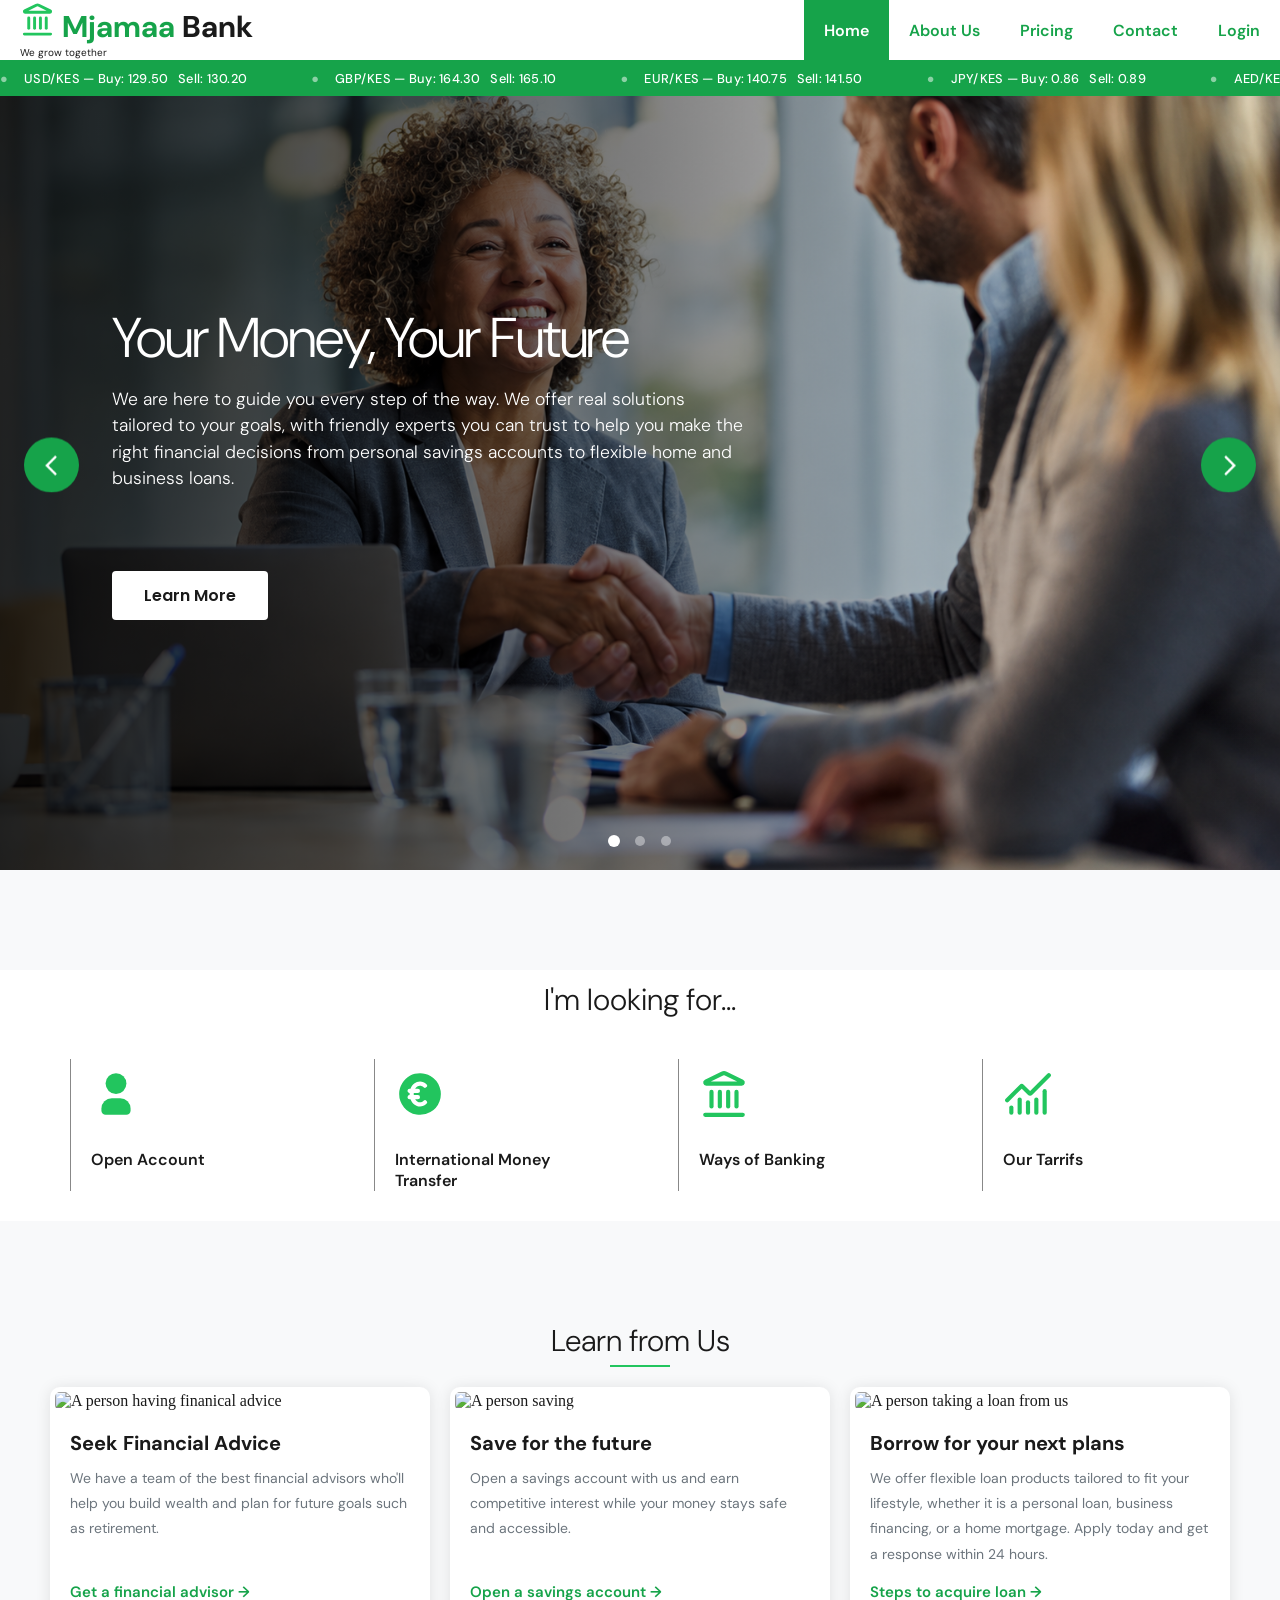
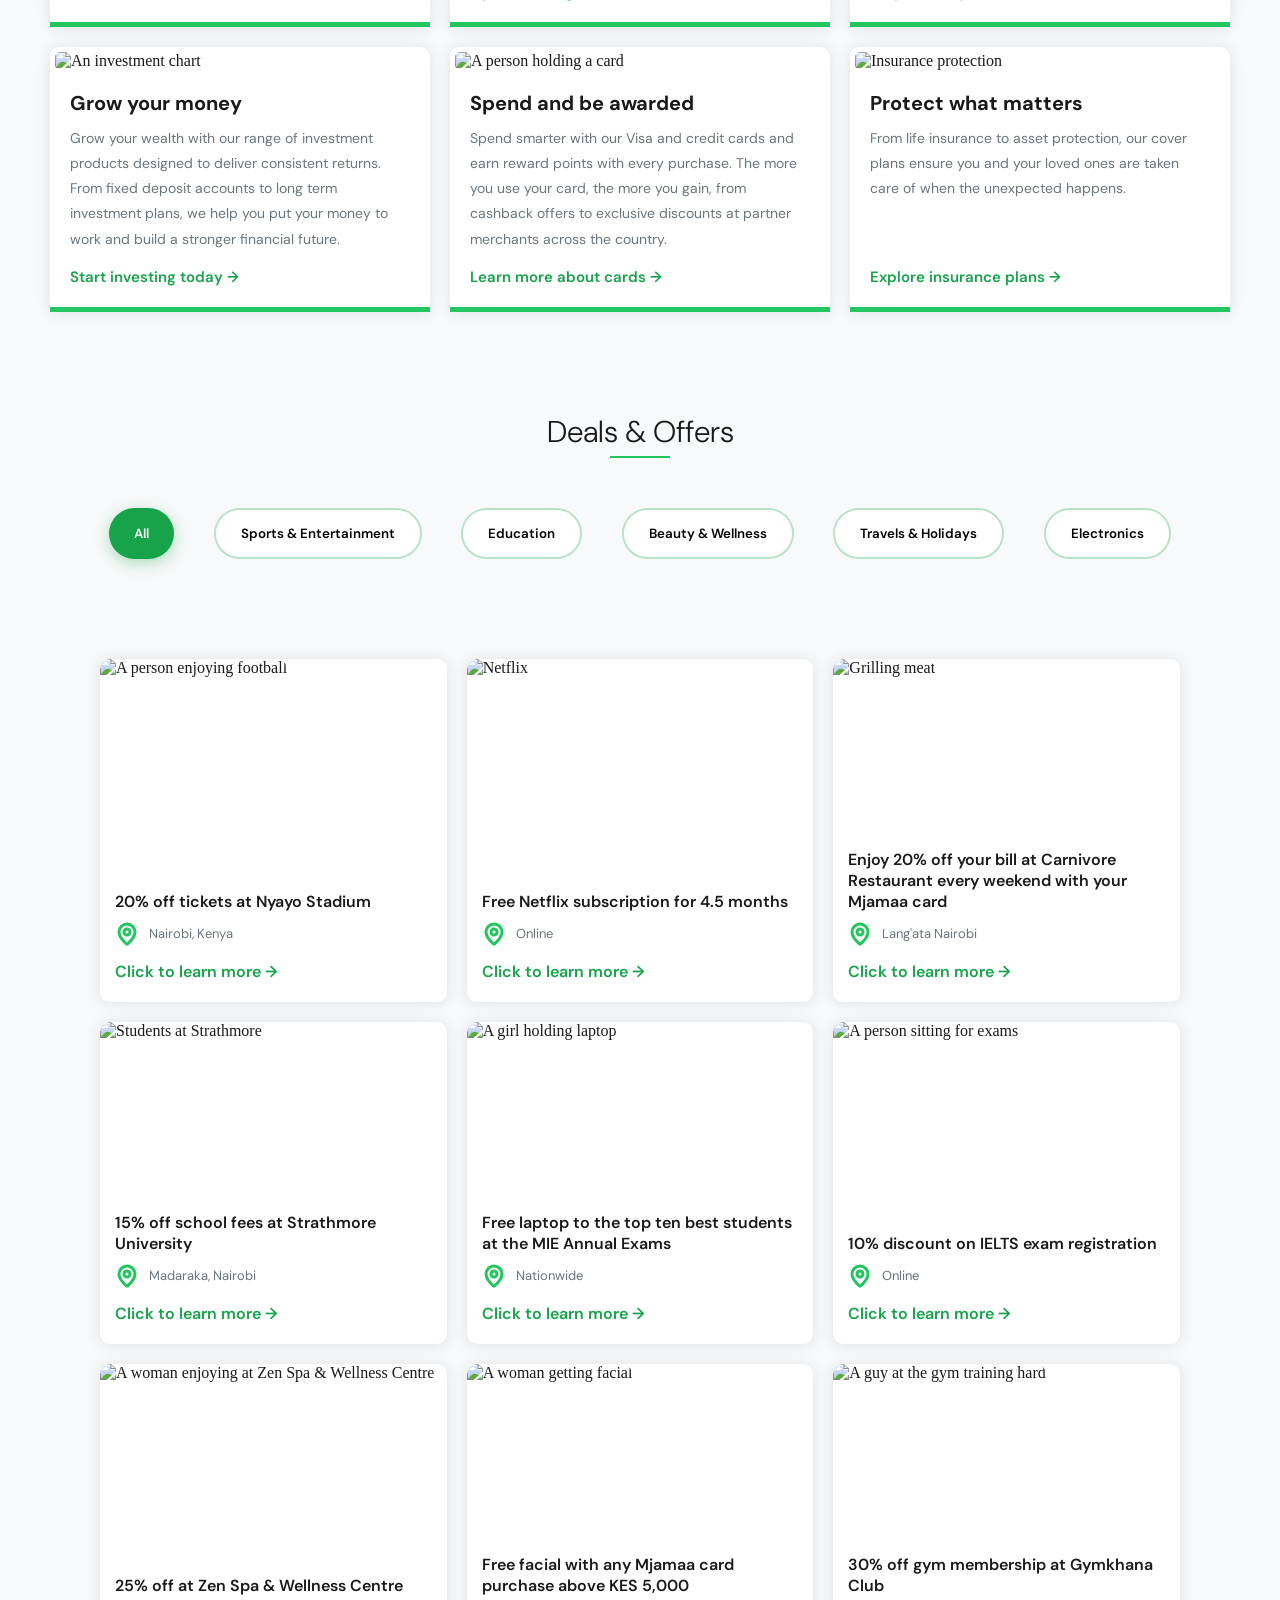
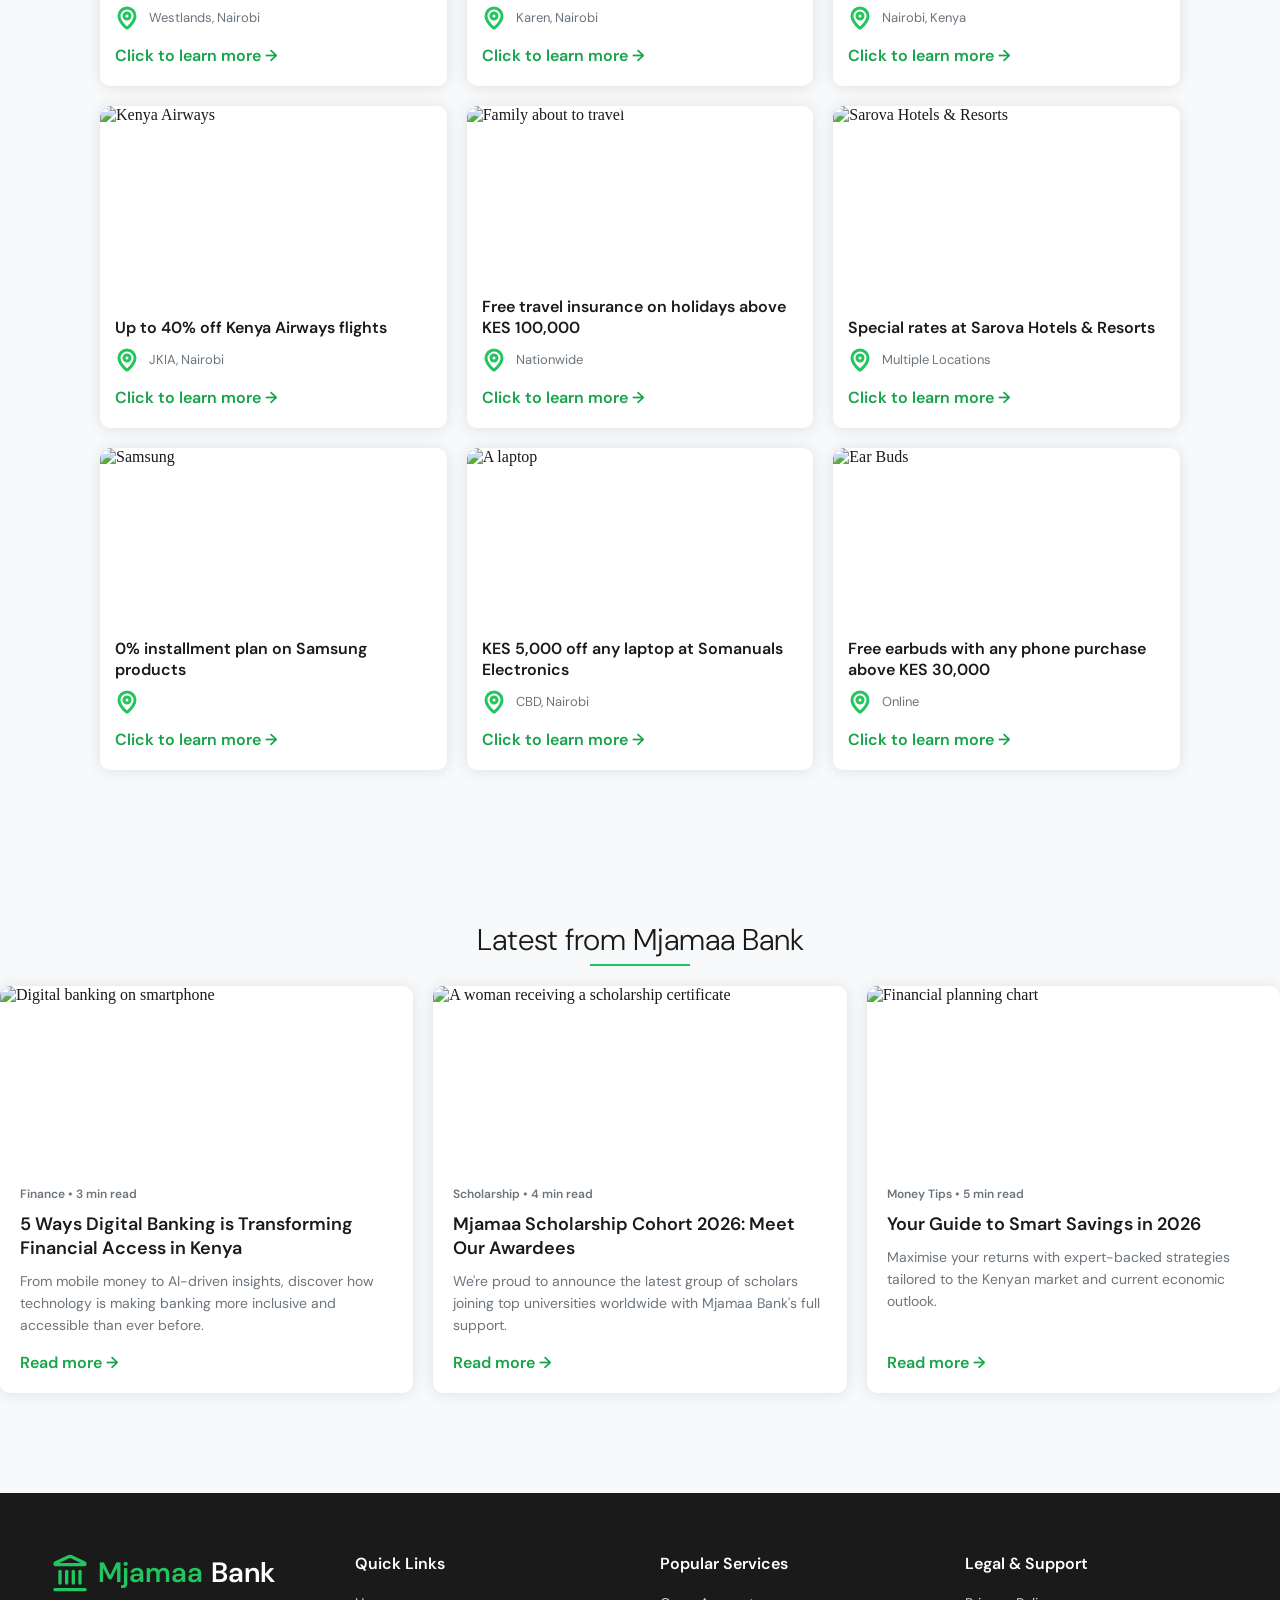
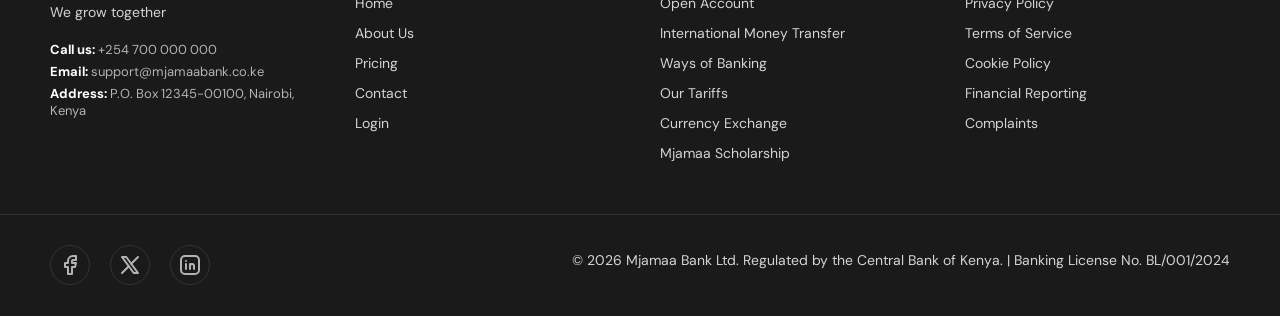
==== commit c5053ca5: "feat: updated the svg" ====
--- a/index.html
+++ b/index.html
@@ -552,9 +552,9 @@
 
         <div class="footer-bottom">
             <div class="footer-social">
-                <a href="#" aria-label="Facebook"><svg xmlns="http://www.w3.org/2000/svg" width="20" height="20" viewBox="0 0 24 24" fill="none" stroke="currentColor" stroke-width="2" stroke-linecap="round" stroke-linejoin="round" class="lucide lucide-facebook"><path d="M18 2h-3a4 4 0 0 0-4 4v4H7v4h4v8h4v-8h3l1-4h-4V6a1 1 0 0 1 1-1h3z"/></svg></a>
-                <a href="#" aria-label="Twitter"><svg xmlns="http://www.w3.org/2000/svg" width="20" height="20" viewBox="0 0 24 24" fill="none" stroke="currentColor" stroke-width="2" stroke-linecap="round" stroke-linejoin="round" class="lucide lucide-twitter"><path d="M22 4s-.7 2.3-2.2 3.7A6.2 6.2 0 0 1 16 7c0 .2.02.4.07.6C12.4 8.1 9.2 7.8 7 5.9c-.3-.3-.6-.7-.8-1.1A6.3 6.3 0 0 0 9.4 6c-.3 0-.6.1-.8.2 0 0-2-.6-3.3-2.2-1.5 1.7-1.2 4.3-.6 6.1.6 1.6 1.8 3 3.3 3.8a5.8 5.8 0 0 1-2.1.3c-.3 0-.7.1-1-.2.4 1.2 1.2 2.3 2.3 3.1a6.3 6.3 0 0 0 2.8 1.1c-1.6.5-3.3.7-5 .5A5.6 5.6 0 0 0 7 18.5c1.6 1.6 3.8 2.4 6.1 2.4 2.8 0 5.4-1.4 6.9-3.5 1.4-1.6 2.2-3.8 2.2-6v-.8a5.9 5.9 0 0 0 1.4-1.5z"/></svg></a>
-                <a href="#" aria-label="LinkedIn"><svg xmlns="http://www.w3.org/2000/svg" width="20" height="20" viewBox="0 0 24 24" fill="none" stroke="currentColor" stroke-width="2" stroke-linecap="round" stroke-linejoin="round" class="lucide lucide-linkedin"><path d="M16 8a6 6 0 0 1 6 6v7h-4v-7a2 2 0 0 0-2-2 2 2 0 0 0-2 2v7H8v-7a6 6 0 0 1 6-6z"/><path d="M12 3a6 6 0 1 0 0 12 6 6 0 0 0 0-12z"/><circle cx="6" cy="18" r="2"/><circle cx="18" cy="18" r="2"/></svg></a>
+                <a href="#" aria-label="Facebook"><svg xmlns="http://www.w3.org/2000/svg" width="24" height="24" viewBox="0 0 24 24" fill="none" stroke="currentColor" stroke-width="2" stroke-linecap="round" stroke-linejoin="round" class="icon icon-tabler icons-tabler-outline icon-tabler-brand-facebook"><path stroke="none" d="M0 0h24v24H0z" fill="none" /><path d="M7 10v4h3v7h4v-7h3l1 -4h-4v-2a1 1 0 0 1 1 -1h3v-4h-3a5 5 0 0 0 -5 5v2h-3" /></svg></a>
+                <a href="#" aria-label="Twitter"><svg xmlns="http://www.w3.org/2000/svg" width="24" height="24" viewBox="0 0 24 24" fill="none" stroke="currentColor" stroke-width="2" stroke-linecap="round" stroke-linejoin="round" class="icon icon-tabler icons-tabler-outline icon-tabler-brand-x"><path stroke="none" d="M0 0h24v24H0z" fill="none" /><path d="M4 4l11.733 16h4.267l-11.733 -16l-4.267 0" /><path d="M4 20l6.768 -6.768m2.46 -2.46l6.772 -6.772" /></svg></a>
+                <a href="#" aria-label="LinkedIn"><svg xmlns="http://www.w3.org/2000/svg" width="24" height="24" viewBox="0 0 24 24" fill="none" stroke="currentColor" stroke-width="2" stroke-linecap="round" stroke-linejoin="round" class="icon icon-tabler icons-tabler-outline icon-tabler-brand-linkedin"><path stroke="none" d="M0 0h24v24H0z" fill="none" /><path d="M8 11v5" /><path d="M8 8v.01" /><path d="M12 16v-5" /><path d="M16 16v-3a2 2 0 1 0 -4 0" /><path d="M3 7a4 4 0 0 1 4 -4h10a4 4 0 0 1 4 4v10a4 4 0 0 1 -4 4h-10a4 4 0 0 1 -4 -4l0 -10" /></svg></a>
             </div>
             <p class="footer-copyright">
                 &copy; 2026 Mjamaa Bank Ltd. Regulated by the Central Bank of Kenya.
--- a/styles.css
+++ b/styles.css
@@ -165,7 +165,7 @@
     top: 60px;
     left: 0;
     width: 100%;
-    background-color: #15803D;
+    background-color: var(--light-btn-primary);
     color: #fff;
     z-index: 9999;
     overflow: hidden;
@@ -612,12 +612,16 @@
     font-size: 14px;
     margin-bottom: 15px;
     flex: 1;
+    color: var(--light-text-secondary);
+    line-height: 1.8;
 }
 
 .learn-card div:last-child a {
     text-decoration: none;
     font-size: 15px;
     font-family: 'DM Sans', sans-serif;
+    color: var(--light-links);
+    font-weight: 600;
 }
 
 @media (max-width: 900px) {
@@ -757,6 +761,7 @@
     align-items: center;
     gap: 10px;
     margin-bottom: 15px;
+    color: var(--light-text-secondary);
 }
 
 .deal div:last-child svg {
@@ -766,6 +771,8 @@
 .deal div:last-child a {
     text-decoration: none;
     font-family: 'DM Sans', sans-serif;
+    color: var(--light-links);
+    font-weight: 600;
 }
 
 @media (max-width: 950px) {
@@ -1850,6 +1857,21 @@
     padding: 0 20px;
 }
 
+.pricing-hero {
+    position: relative;
+    width: 100%;
+    height: 70vh;
+    min-height: 380px;
+    margin-top: 60px;
+    display: flex;
+    align-items: center;
+    justify-content: center;
+    background: linear-gradient(rgba(0, 0, 0, 0.55), rgba(0, 0, 0, 0.55)), url('images/LANDING-HERO-WOMAN.png') center/cover no-repeat;
+    color: #fff;
+    text-align: center;
+    padding: 50px 20px 10px;
+}
+
 .pricing-hero-content h2 {
     font-family: 'DM Sans', sans-serif;
     font-size: clamp(2rem, 5vw, 3.5rem);
@@ -2556,6 +2578,11 @@
 }
 
 @media (max-width: 480px) {
+    .pricing-hero {
+        height: 100vh;
+        padding: 70px 20px 0;
+    }
+
     .pricing-cta {
         margin-top: 80px;
     }
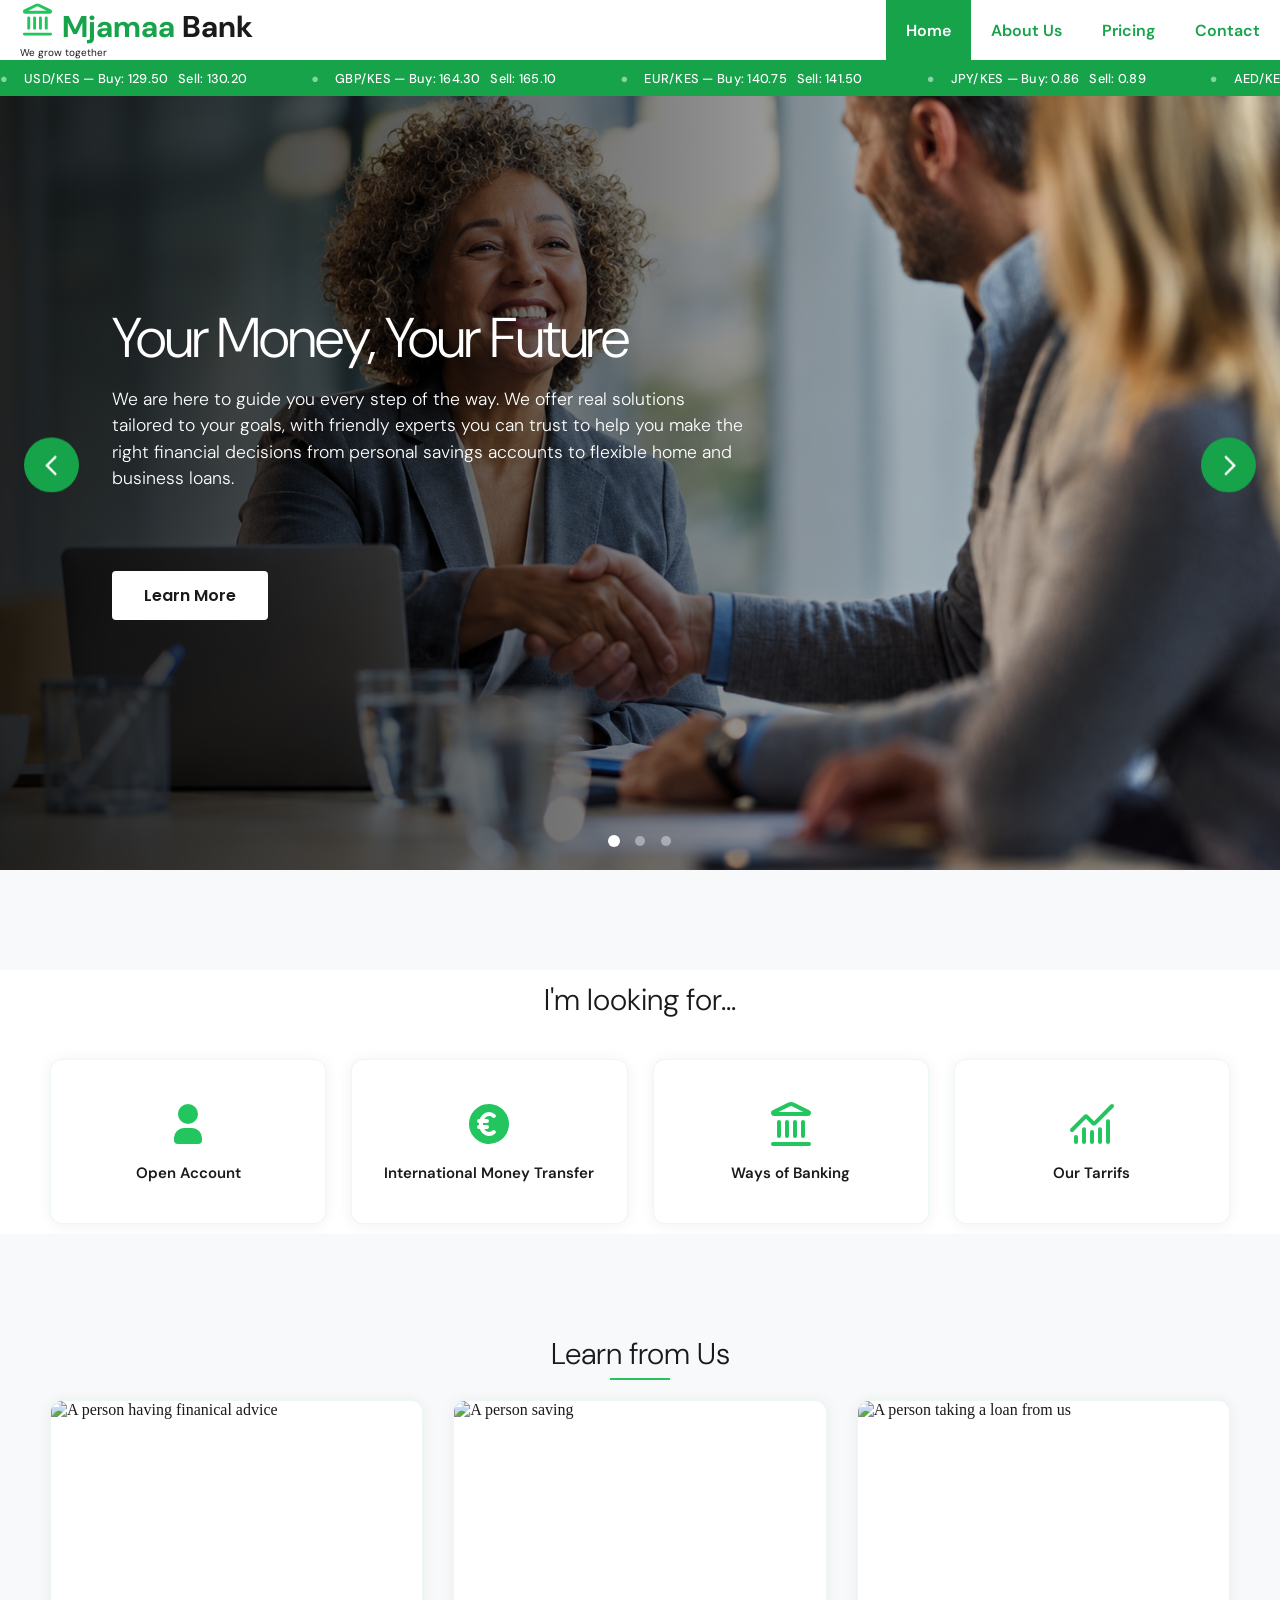
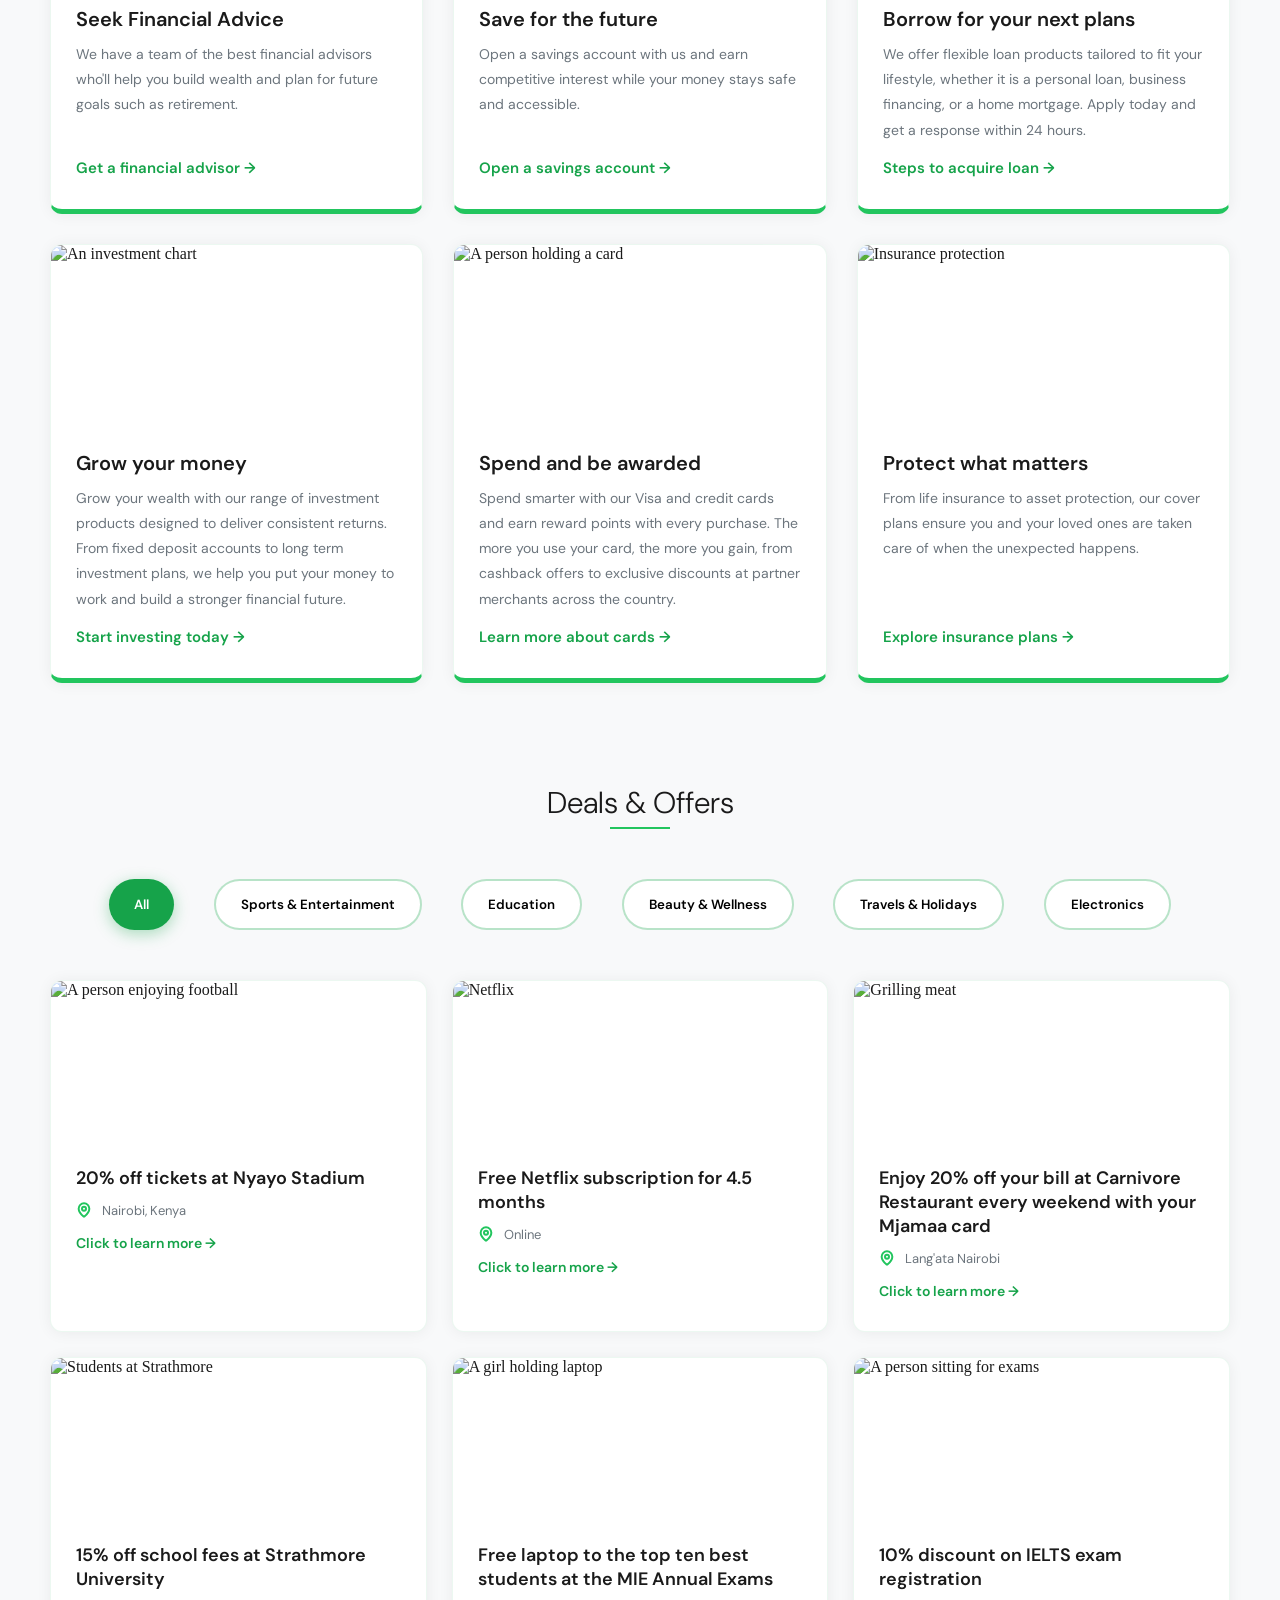
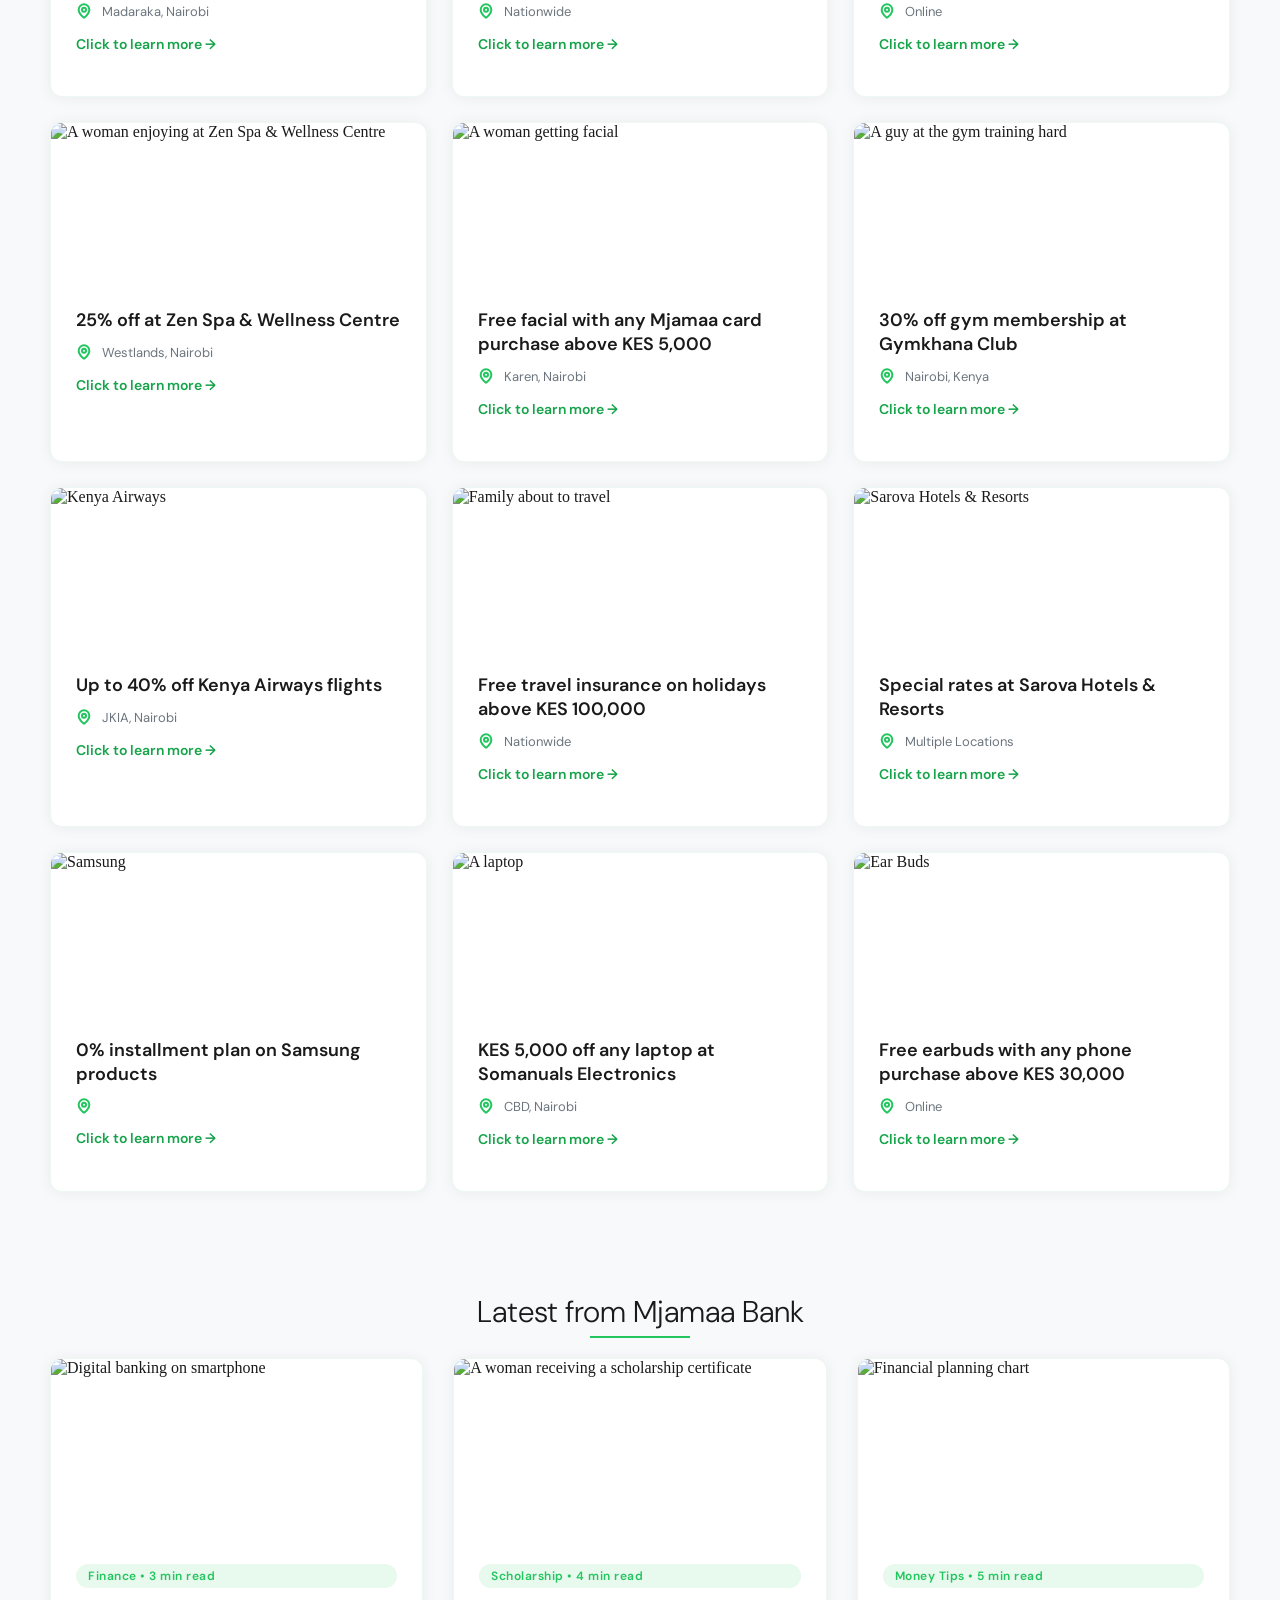
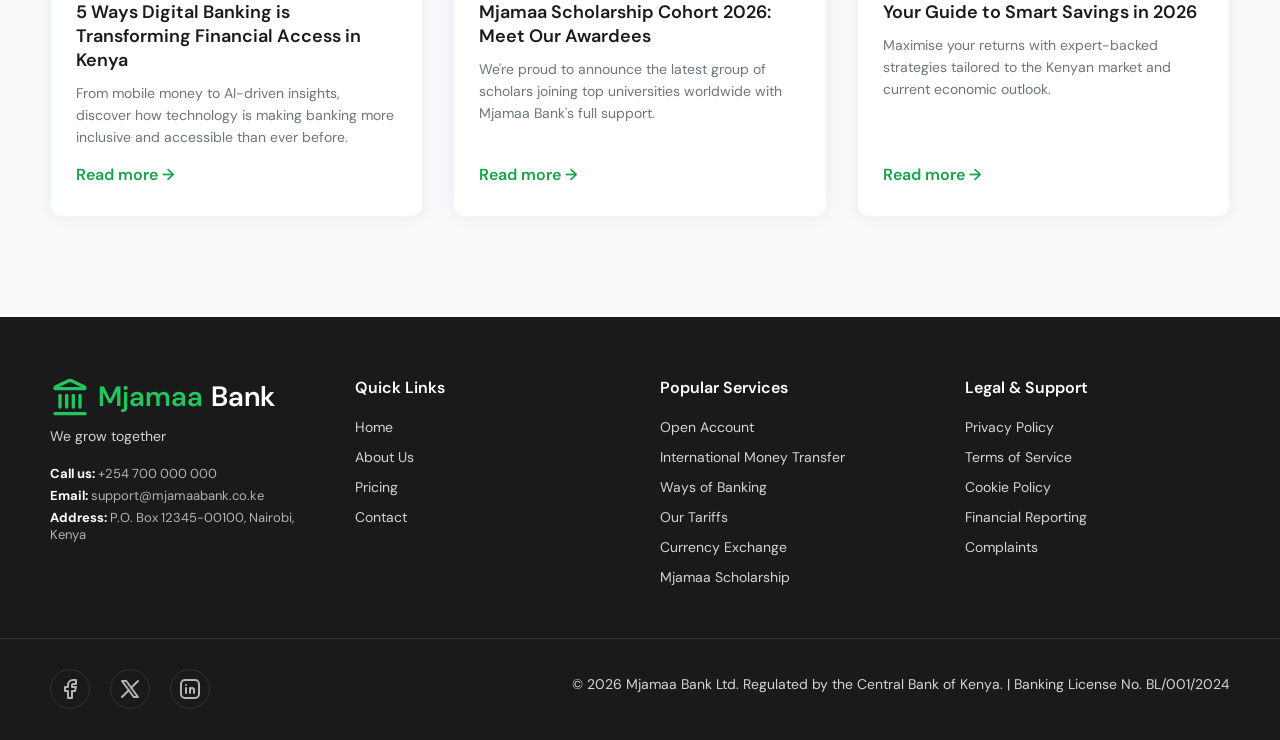
==== commit 25267761: "fix: removed" ====
--- a/index.html
+++ b/index.html
@@ -41,7 +41,6 @@
                 <li><a href="about-us.html">About Us</a></li>
                 <li><a href="pricing.html">Pricing</a></li>
                 <li><a href="contact.html">Contact</a></li>
-                <li><a href="login.html">Login</a></li>
             </ul>
         </div>
     </nav>
@@ -522,7 +521,6 @@
                     <li><a href="about-us.html">About Us</a></li>
                     <li><a href="pricing.html">Pricing</a></li>
                     <li><a href="contact.html">Contact</a></li>
-                    <li><a href="login.html">Login</a></li>
                 </ul>
             </div>
 
--- a/styles.css
+++ b/styles.css
@@ -31,6 +31,11 @@
     --dark-danger: #EF4444;
 }
 
+::selection {
+    background-color: var(--light-success);
+    color: var(--light-background);
+}
+
 html {
     overflow-x: hidden;
     scroll-behavior: smooth;
@@ -121,7 +126,8 @@
     display: none;
     flex-direction: column;
     background-color: var(--light-card);
-    position: absolute;
+    position: fixed;
+    top: 0;
     right: 0;
     width: 40%;
     box-shadow: 0 1px 3px rgba(0, 0, 0, 0.06);
@@ -210,7 +216,7 @@
 
 .overlay {
     display: none;
-    position: absolute;
+    position: fixed;
     top: 0;
     left: 0;
     width: 100%;
@@ -482,30 +488,45 @@
 }
 
 .wants {
-    padding: 20px;
-    display: flex;
-    justify-content: space-between;
-    margin-top: 20px;
+    display: grid;
+    grid-template-columns: repeat(4, 1fr);
+    gap: 25px;
+    max-width: 1200px;
+    margin: 40px auto 0;
 }
 
 .want {
     display: flex;
     flex-direction: column;
-    gap: 30px;
-    width: 20%;
-    padding: 10px 20px 0;    
-    border-left: 1px solid #888;
+    align-items: center;
+    text-align: center;
+    background-color: var(--light-card);
+    border-radius: 12px;
+    box-shadow: 0 1px 15px rgba(0, 0, 0, 0.06);
+    border: 1px solid rgba(22, 163, 74, 0.08);
+    padding: 40px 25px;
+    transition: transform 0.3s ease, box-shadow 0.3s ease, border-color 0.3s ease;
+    height: 100%;
+}
+
+.want:hover {
+    transform: translateY(-6px);
+    box-shadow: 0 12px 30px rgba(0, 0, 0, 0.1);
+    border-color: rgba(22, 163, 74, 0.2);
 }
 
 .want svg {
-    width: 50px;
-    height: 50px;
+    width: 48px;
+    height: 48px;
+    margin-bottom: 15px;
 }
 
 .want p {
     font-family: 'DM Sans', sans-serif;
     font-weight: 600;
-
+    font-size: 15px;
+    color: var(--light-text-primary);
+    text-align: center;
 }
 
 @media (max-width: 700px) {
@@ -515,28 +536,23 @@
     }
 
     .wants {
-        flex-wrap: wrap;
+        grid-template-columns: repeat(2, 1fr);
         gap: 20px;
-
-    }
+    }
+
     .want {
-        width: 45%;
-        border-radius: 20px;
-        box-shadow: 0 1px 15px rgba(0, 0, 0, 0.1);
-        padding: 10px 20px;
-        border: none;
+        width: 100%;
     }
 }
 
 @media (max-width: 400px) {
     .services {
         padding: 10px;
-        background-color: transparent;
     }
 
     .wants {
-        gap: 10px;
-        background-color: var(--light-card);
+        grid-template-columns: 1fr;
+        gap: 15px;
     }
 
     .want {
@@ -564,38 +580,43 @@
 
 .learn-container {
     display: grid;
-    grid-template-columns: 1fr 1fr 1fr;
-    gap: 20px;
+    grid-template-columns: repeat(3, 1fr);
+    gap: 30px;
 }
 
 .learn-card {
+    background-color: var(--light-card);
+    border-radius: 12px;
+    box-shadow: 0 1px 15px rgba(0, 0, 0, 0.06);
+    border: 1px solid rgba(22, 163, 74, 0.08);
+    border-bottom: 5px solid var(--light-success);
+    overflow: hidden;
     display: flex;
     flex-direction: column;
-    gap: 0;
-    background-color: var(--light-card);
-    border-bottom: 5px solid var(--light-success);
-    border-top-left-radius: 10px;
-    border-top-right-radius: 10px;
-    box-shadow: 0 1px 15px rgba(0, 0, 0, 0.1);
+    height: 100%;
     transform: translateY(0);
-    transition: transform 0.5s ease-in-out;
+    transition: transform 0.3s ease, box-shadow 0.3s ease, border-color 0.3s ease;
 }
 
 .learn-card:hover {
-    transform: translateY(-3px);
+    transform: translateY(-6px);
+    box-shadow: 0 12px 30px rgba(0, 0, 0, 0.12);
+    border-color: rgba(22, 163, 74, 0.2);
 }
 
 .learn-card div:first-child {
-    padding: 5px 5px 0;
+    overflow: hidden;
 }
 
 .learn-card div:first-child img {
     width: 100%;
-    border-radius: 5px;
+    height: 180px;
+    object-fit: cover;
+    display: block;
 }
 
 .learn-card div:last-child {
-    padding: 20px;
+    padding: 25px;
     display: flex;
     flex-direction: column;
     flex: 1;
@@ -604,7 +625,9 @@
 .learn-card div:last-child h3 {
     font-family: 'DM Sans', sans-serif;
     font-size: 20px;
+    font-weight: 600;
     margin-bottom: 10px;
+    color: var(--light-text-primary);
 }
 
 .learn-card div:last-child p {
@@ -622,22 +645,35 @@
     font-family: 'DM Sans', sans-serif;
     color: var(--light-links);
     font-weight: 600;
+    transition: color 0.2s ease, padding-left 0.2s ease;
+    padding-bottom: 4px;
+    border-bottom: 2px solid transparent;
+}
+
+.learn-card:hover div:last-child a {
+    color: var(--light-btn-primary);
+    border-color: var(--light-success);
 }
 
 @media (max-width: 900px) {
     .learn {
-        padding: 0 10px;
+        padding: 0 20px;
+    }
+
+    .learn-container {
+        gap: 25px;
     }
 }
 
 @media (max-width: 750px) {
     .learn {
         margin: 50px 0 0;
-        padding: 0 30px;
+        padding: 0 20px;
     }
 
     .learn-container {
         grid-template-columns: 1fr 1fr;
+        gap: 25px;
     }
 }
 
@@ -648,6 +684,7 @@
 
     .learn-container {
         grid-template-columns: 1fr;
+        gap: 25px;
     }
 }
 
@@ -704,18 +741,29 @@
 
 .deal-container {
     display: grid;
-    grid-template-columns: 1fr 1fr 1fr;
-    gap: 20px;
-    padding: 50px;
+    grid-template-columns: repeat(3, 1fr);
+    gap: 25px;
+    max-width: 1200px;
+    margin: 0 auto;
 }
 
 .deal {
+    background-color: var(--light-card);
+    border-radius: 12px;
+    box-shadow: 0 1px 15px rgba(0, 0, 0, 0.06);
+    border: 1px solid rgba(22, 163, 74, 0.08);
+    overflow: hidden;
     display: flex;
     flex-direction: column;
-    border-radius: 10px;
-    justify-content: space-between;
-    background-color: var(--light-card);
-    box-shadow: 0 1px 15px rgba(0, 0, 0, 0.1);
+    height: 100%;
+    min-height: 340px;
+    transition: transform 0.3s ease, box-shadow 0.3s ease, border-color 0.3s ease;
+}
+
+.deal:hover {
+    transform: translateY(-6px);
+    box-shadow: 0 12px 30px rgba(0, 0, 0, 0.12);
+    border-color: rgba(22, 163, 74, 0.2);
 }
 
 .deal.hide {
@@ -725,16 +773,15 @@
 .deal div:first-child {
     overflow: hidden;
     width: 100%;
-    height: 180px;
-    border-top-left-radius: 10px;
-    border-top-right-radius: 10px;
+    height: 160px;
 }
 
 .deal div:first-child img {
     width: 100%;
-    border-top-left-radius: 10px;
-    border-top-right-radius: 10px;
-    transition: transform 0.3s ease-in-out;
+    height: 100%;
+    object-fit: cover;
+    display: block;
+    transition: transform 0.4s ease;
 }
 
 .deal:hover div:first-child img {
@@ -742,16 +789,18 @@
 }
 
 .deal div:last-child {
-    padding: 10px 15px 20px;
-    border-bottom-left-radius: 10px;
-    border-bottom-right-radius: 10px;
+    padding: 25px;
+    display: flex;
+    flex-direction: column;
+    flex: 1;
 }
 
 .deal div:last-child h3 {
     font-family: 'DM Sans', sans-serif;
     font-weight: 600;
-    font-size: 16px;
-    margin-bottom: 10px;
+    font-size: 18px;
+    margin-bottom: 12px;
+    color: var(--light-text-primary);
 }
 
 .deal div:last-child p {
@@ -765,7 +814,9 @@
 }
 
 .deal div:last-child svg {
-    display: inline-block;
+    width: 16px;
+    height: 16px;
+    flex-shrink: 0;
 }
 
 .deal div:last-child a {
@@ -773,6 +824,16 @@
     font-family: 'DM Sans', sans-serif;
     color: var(--light-links);
     font-weight: 600;
+    font-size: 14px;
+    transition: color 0.2s ease, padding-left 0.2s ease;
+    padding-bottom: 4px;
+    border-bottom: 2px solid transparent;
+    align-self: flex-start;
+}
+
+.deal:hover div:last-child a {
+    color: var(--light-btn-primary);
+    border-color: var(--light-success);
 }
 
 @media (max-width: 950px) {
@@ -787,45 +848,45 @@
         box-shadow: 0 1px 15px rgba(0, 0, 0, 0.1);
         width: 100%;
         overflow-x: auto;
-        gap: 30px;
-        padding: 10px 50px;
-        justify-content: space-around;  
+        gap: 20px;
+        padding: 10px 20px;
+        justify-content: space-around;
         flex-wrap: nowrap;
-        padding-bottom: 10px;  
+        padding-bottom: 10px;
     }
 
     .deal-btn {
-        padding: 15px 25px;
+        padding: 14px 24px;
         border-radius: 50px;
         white-space: nowrap;
         flex-shrink: 0;
     }
-
-    .deal-container {
-        padding: 0;
-    }
 }
 
 @media (max-width: 750px) {
     .deal-container {
         grid-template-columns: 1fr 1fr;
+        gap: 20px;
     }
 }
 
 @media (max-width: 600px) {
     .deal-container {
         grid-template-columns: 1fr;
+        gap: 20px;
     }
 }
 
 @media (max-width: 400px) {
     .deals-btns {
         padding: 10px 20px;
+        gap: 15px;
     }
 }
 
 .latest {
     margin: 100px 0 0;
+    padding: 0 50px;
 }
 
 .latest h2 {
@@ -843,22 +904,28 @@
 
 .latest-container {
     display: grid;
-    grid-template-columns: 1fr 1fr 1fr;
-    gap: 20px;
+    grid-template-columns: repeat(3, 1fr);
+    gap: 30px;
+    max-width: 1200px;
+    margin: 0 auto;
 }
 
 .latest-card {
+    background-color: var(--light-card);
+    border-radius: 12px;
+    box-shadow: 0 1px 15px rgba(0, 0, 0, 0.06);
+    border: 1px solid rgba(22, 163, 74, 0.08);
+    overflow: hidden;
     display: flex;
     flex-direction: column;
-    background-color: var(--light-card);
-    border-radius: 10px;
-    box-shadow: 0 1px 15px rgba(0, 0, 0, 0.1);
-    overflow: hidden;
-    transition: transform 0.5s ease-in-out;
+    height: 100%;
+    transition: transform 0.3s ease, box-shadow 0.3s ease, border-color 0.3s ease;
 }
 
 .latest-card:hover {
-    transform: translateY(-3px);
+    transform: translateY(-6px);
+    box-shadow: 0 12px 30px rgba(0, 0, 0, 0.12);
+    border-color: rgba(22, 163, 74, 0.2);
 }
 
 .latest-card div:first-child img {
@@ -869,7 +936,7 @@
 }
 
 .latest-card div:last-child {
-    padding: 20px;
+    padding: 25px;
     display: flex;
     flex-direction: column;
     flex: 1;
@@ -879,8 +946,13 @@
     font-family: 'DM Sans', sans-serif;
     font-size: 12px;
     font-weight: 600;
-    color: var(--light-text-secondary);
-    margin-bottom: 10px;
+    color: var(--light-success);
+    background-color: rgba(34, 197, 94, 0.1);
+    padding: 4px 12px;
+    border-radius: 20px;
+    display: inline-block;
+    margin-bottom: 12px;
+    letter-spacing: 0.5px;
 }
 
 .latest-card div:last-child h3 {
@@ -905,22 +977,32 @@
     font-family: 'DM Sans', sans-serif;
     font-weight: 600;
     color: var(--light-links);
-    transition: color 0.2s ease;
-}
-
-.latest-card div:last-child a:hover {
+    transition: color 0.2s ease, padding-left 0.2s ease;
+    padding-bottom: 4px;
+    border-bottom: 2px solid transparent;
+    align-self: flex-start;
+}
+
+.latest-card:hover div:last-child a {
     color: var(--light-btn-primary);
+    border-color: var(--light-success);
 }
 
 @media (max-width: 750px) {
     .latest-container {
         grid-template-columns: 1fr 1fr;
+        gap: 25px;
     }
 }
 
 @media (max-width: 600px) {
+    .latest {
+        padding: 0 20px;
+    }
+
     .latest-container {
         grid-template-columns: 1fr;
+        gap: 25px;
     }
 }
 
@@ -1083,7 +1165,7 @@
     display: flex;
     align-items: center;
     justify-content: center;
-    background: linear-gradient(rgba(0, 0, 0, 0.55), rgba(0, 0, 0, 0.55)), url('images/LANDING-HERO-WOMAN.png') center/cover no-repeat;
+    background: linear-gradient(rgba(0, 0, 0, 0.55), rgba(0, 0, 0, 0.55)), url('images/ABOUT-US-HERO.png') center/cover no-repeat;
     color: #fff;
     text-align: center;
     padding: 0 20px;
@@ -1866,7 +1948,7 @@
     display: flex;
     align-items: center;
     justify-content: center;
-    background: linear-gradient(rgba(0, 0, 0, 0.55), rgba(0, 0, 0, 0.55)), url('images/LANDING-HERO-WOMAN.png') center/cover no-repeat;
+    background: linear-gradient(rgba(0, 0, 0, 0.55), rgba(0, 0, 0, 0.55)), url('images/MONEY-GROW-HERO.png') center/cover no-repeat;
     color: #fff;
     text-align: center;
     padding: 50px 20px 10px;
@@ -2590,4 +2672,551 @@
     .pricing-cta h2 {
         font-size: 1.6rem;
     }
+}
+
+/* ===== Contact ===== */
+
+/* Contact Hero */
+.contact-hero {
+    position: relative;
+    width: 100%;
+    height: 55vh;
+    min-height: 340px;
+    margin-top: 60px;
+    display: flex;
+    align-items: center;
+    justify-content: center;
+    background: linear-gradient(rgba(0, 0, 0, 0.4), rgba(0, 0, 0, 0.6)), url('images/TELEPHONE-HERO.png') center/cover no-repeat;
+    color: #fff;
+    text-align: center;
+    padding: 0 20px;
+}
+
+.contact-hero-content h2 {
+    font-family: 'DM Sans', sans-serif;
+    font-size: clamp(2rem, 5vw, 3.5rem);
+    font-weight: 300;
+    line-height: 1.15;
+    letter-spacing: -0.02em;
+    margin-bottom: 1rem;
+    color: #FFF;
+}
+
+.contact-hero-content p {
+    font-family: 'DM Sans', sans-serif;
+    font-size: clamp(0.9rem, 1.5vw, 1.15rem);
+    font-weight: 300;
+    line-height: 1.7;
+    max-width: 720px;
+    margin: 0 auto;
+    opacity: 0.9;
+}
+
+@media (max-width: 576px) {
+    .contact-hero {
+        margin-top: 90px;
+    }
+}
+
+/* Contact Info Cards */
+.contact-info {
+    margin: 100px 0 0;
+    padding: 0 50px;
+    background-color: var(--light-background);
+}
+
+.contact-info h2 {
+    font-family: 'DM Sans', sans-serif;
+    text-align: center;
+    font-size: 30px;
+    font-weight: 300;
+}
+
+.contact-info hr {
+    border: 1.5px solid var(--light-success);
+    width: 60px;
+    margin: 5px auto 40px;
+}
+
+.contact-info-grid {
+    display: grid;
+    grid-template-columns: repeat(4, 1fr);
+    gap: 25px;
+    max-width: 1200px;
+    margin: 0 auto;
+}
+
+.contact-card {
+    background-color: var(--light-card);
+    border-radius: 10px;
+    box-shadow: 0 1px 15px rgba(0, 0, 0, 0.06);
+    border: 1px solid rgba(22, 163, 74, 0.08);
+    padding: 40px 30px;
+    text-align: center;
+    display: flex;
+    flex-direction: column;
+    height: 100%;
+    align-items: center;
+}
+
+.contact-card .contact-icon {
+    width: 70px;
+    height: 70px;
+    margin: 0 auto 20px;
+    border-radius: 50%;
+    background-color: var(--light-success);
+    color: #fff;
+    display: flex;
+    align-items: center;
+    justify-content: center;
+}
+
+.contact-card .contact-icon svg {
+    width: 32px;
+    height: 32px;
+}
+
+.contact-card h3 {
+    font-family: 'DM Sans', sans-serif;
+    font-size: 18px;
+    font-weight: 600;
+    margin-bottom: 15px;
+    color: var(--light-text-primary);
+}
+
+.contact-card .contact-value {
+    font-family: 'DM Sans', sans-serif;
+    font-size: 15px;
+    color: var(--light-text-secondary);
+    line-height: 1.7;
+}
+
+.contact-card .contact-value strong {
+    color: var(--light-text-primary);
+}
+
+.contact-card .contact-value a {
+    color: var(--light-links);
+    text-decoration: none;
+}
+
+.contact-card .contact-value a:hover {
+    color: var(--light-btn-primary);
+}
+
+/* Contact Form */
+.contact-form-section {
+    margin: 100px 0 0;
+    padding: 0 50px;
+    background-color: var(--light-card);
+}
+
+.contact-form-section h2 {
+    font-family: 'DM Sans', sans-serif;
+    text-align: center;
+    font-size: 30px;
+    font-weight: 300;
+}
+
+.contact-form-section hr {
+    border: 1.5px solid var(--light-success);
+    width: 60px;
+    margin: 5px auto 20px;
+}
+
+.contact-form-section .section-subtitle {
+    text-align: center;
+    font-family: 'DM Sans', sans-serif;
+    font-size: 15px;
+    color: var(--light-text-secondary);
+    line-height: 1.6;
+    max-width: 720px;
+    margin: 0 auto 50px;
+}
+
+.contact-form-container {
+    max-width: 850px;
+    margin: 0 auto;
+    background-color: var(--light-background);
+    border-radius: 10px;
+    box-shadow: 0 1px 15px rgba(0, 0, 0, 0.04);
+    border: 1px solid rgba(22, 163, 74, 0.08);
+    padding: 50px;
+}
+
+.contact-form-container h3 {
+    font-family: 'DM Sans', sans-serif;
+    font-size: 24px;
+    font-weight: 600;
+    color: var(--light-text-primary);
+    margin-bottom: 10px;
+}
+
+.contact-form-container p {
+    font-family: 'DM Sans', sans-serif;
+    font-size: 15px;
+    color: var(--light-text-secondary);
+    line-height: 1.7;
+    margin-bottom: 30px;
+}
+
+.contact-form .form-row {
+    display: grid;
+    grid-template-columns: 1fr 1fr;
+    gap: 20px;
+    margin-bottom: 20px;
+}
+
+.contact-form .form-group {
+    display: flex;
+    flex-direction: column;
+    gap: 8px;
+}
+
+.contact-form .form-group.full-width {
+    grid-column: 1 / -1;
+}
+
+.contact-form .form-group label {
+    font-family: 'DM Sans', sans-serif;
+    font-size: 14px;
+    font-weight: 600;
+    color: var(--light-text-primary);
+}
+
+.contact-form .form-group input,
+.contact-form .form-group textarea,
+.contact-form .form-group select {
+    width: 100%;
+    padding: 14px 16px;
+    border: 1px solid rgba(22, 163, 74, 0.2);
+    border-radius: 8px;
+    font-family: 'DM Sans', sans-serif;
+    font-size: 15px;
+    color: var(--light-text-primary);
+    background-color: #FFF;
+    transition: border-color 0.3s ease, box-shadow 0.3s ease;
+}
+
+.contact-form .form-group input:focus,
+.contact-form .form-group textarea:focus,
+.contact-form .form-group select:focus {
+    outline: none;
+    border-color: var(--light-success);
+    box-shadow: 0 0 0 3px rgba(34, 197, 94, 0.1);
+}
+
+.contact-form .form-group textarea {
+    min-height: 150px;
+    resize: vertical;
+}
+
+.contact-form .form-submit {
+    grid-column: 1 / -1;
+}
+
+.contact-form .form-submit button {
+    width: 100%;
+    padding: 16px 32px;
+    background-color: var(--light-btn-primary);
+    color: #FFF;
+    font-family: 'DM Sans', sans-serif;
+    font-weight: 600;
+    font-size: 15px;
+    border-radius: 8px;
+    border: none;
+    cursor: pointer;
+    transition: background-color 0.3s ease, transform 0.2s ease;
+}
+
+.contact-form .form-submit button:hover {
+    background-color: var(--light-btn-primary-hover);
+    transform: translateY(-2px);
+}
+
+/* Branch Locator */
+.branch-locator {
+    margin: 100px 0 0;
+    padding: 0 50px;
+    background-color: var(--light-background);
+}
+
+.branch-locator h2 {
+    font-family: 'DM Sans', sans-serif;
+    text-align: center;
+    font-size: 30px;
+    font-weight: 300;
+}
+
+.branch-locator hr {
+    border: 1.5px solid var(--light-success);
+    width: 60px;
+    margin: 5px auto 20px;
+}
+
+.branch-locator .section-subtitle {
+    text-align: center;
+    font-family: 'DM Sans', sans-serif;
+    font-size: 15px;
+    color: var(--light-text-secondary);
+    line-height: 1.6;
+    max-width: 720px;
+    margin: 0 auto 50px;
+}
+
+.branch-grid {
+    display: grid;
+    grid-template-columns: repeat(2, 1fr);
+    gap: 25px;
+    max-width: 1000px;
+    margin: 0 auto;
+}
+
+.branch-card {
+    background-color: var(--light-card);
+    border-radius: 10px;
+    box-shadow: 0 1px 15px rgba(0, 0, 0, 0.06);
+    border: 1px solid rgba(22, 163, 74, 0.08);
+    overflow: hidden;
+    display: flex;
+    flex-direction: column;
+    height: 100%;
+}
+
+.branch-card-header {
+    background-color: var(--light-success);
+    color: #FFF;
+    padding: 20px 25px;
+}
+
+.branch-card-header h3 {
+    font-family: 'DM Sans', sans-serif;
+    font-size: 18px;
+    font-weight: 700;
+    margin-bottom: 4px;
+}
+
+.branch-card-header p {
+    font-family: 'DM Sans', sans-serif;
+    font-size: 13px;
+    opacity: 0.9;
+}
+
+.branch-details {
+    padding: 25px;
+    display: flex;
+    flex-direction: column;
+    gap: 12px;
+    flex: 1;
+}
+
+.branch-details p {
+    font-family: 'DM Sans', sans-serif;
+    font-size: 14px;
+    color: var(--light-text-secondary);
+    line-height: 1.6;
+    margin: 0;
+    display: flex;
+    align-items: flex-start;
+    gap: 8px;
+}
+
+.branch-details p strong {
+    color: var(--light-text-primary);
+}
+
+.branch-details .branch-hours {
+    font-size: 13px;
+    color: var(--light-text-secondary);
+}
+
+/* Support Section */
+.support-section {
+    margin: 100px 0 0;
+    padding: 0 50px;
+    background-color: var(--light-card);
+}
+
+.support-section h2 {
+    font-family: 'DM Sans', sans-serif;
+    text-align: center;
+    font-size: 30px;
+    font-weight: 300;
+}
+
+.support-section hr {
+    border: 1.5px solid var(--light-success);
+    width: 60px;
+    margin: 5px auto 20px;
+}
+
+.support-section .section-subtitle {
+    text-align: center;
+    font-family: 'DM Sans', sans-serif;
+    font-size: 15px;
+    color: var(--light-text-secondary);
+    line-height: 1.6;
+    max-width: 720px;
+    margin: 0 auto 50px;
+}
+
+.support-grid {
+    display: grid;
+    grid-template-columns: repeat(2, 1fr);
+    gap: 25px;
+    max-width: 950px;
+    margin: 0 auto;
+}
+
+.support-card {
+    background-color: var(--light-background);
+    border-radius: 10px;
+    box-shadow: 0 1px 15px rgba(0, 0, 0, 0.04);
+    border: 1px solid rgba(22, 163, 74, 0.08);
+    padding: 40px;
+    text-align: center;
+    display: flex;
+    flex-direction: column;
+    height: 100%;
+    align-items: center;
+}
+
+.support-card .support-icon {
+    width: 64px;
+    height: 64px;
+    margin: 0 auto 20px;
+    border-radius: 50%;
+    background-color: var(--light-success);
+    color: #fff;
+    display: flex;
+    align-items: center;
+    justify-content: center;
+}
+
+.support-card .support-icon svg {
+    width: 28px;
+    height: 28px;
+}
+
+.support-card h3 {
+    font-family: 'DM Sans', sans-serif;
+    font-size: 19px;
+    font-weight: 600;
+    margin-bottom: 12px;
+    color: var(--light-text-primary);
+}
+
+.support-card .support-hours {
+    font-family: 'DM Sans', sans-serif;
+    font-size: 14px;
+    color: var(--light-success);
+    font-weight: 700;
+    margin: 8px 0 12px;
+}
+
+.support-card p {
+    font-family: 'DM Sans', sans-serif;
+    font-size: 14px;
+    color: var(--light-text-secondary);
+    line-height: 1.7;
+    margin: 0;
+    flex: 1;
+}
+
+/* Map Section */
+.map-section {
+    margin: 100px 0 0;
+    padding: 0 50px;
+    background-color: var(--light-card);
+}
+
+.map-section h2 {
+    font-family: 'DM Sans', sans-serif;
+    text-align: center;
+    font-size: 30px;
+    font-weight: 300;
+}
+
+.map-section hr {
+    border: 1.5px solid var(--light-success);
+    width: 60px;
+    margin: 5px auto 20px;
+}
+
+.map-section .section-subtitle {
+    text-align: center;
+    font-family: 'DM Sans', sans-serif;
+    font-size: 15px;
+    color: var(--light-text-secondary);
+    line-height: 1.6;
+    max-width: 720px;
+    margin: 0 auto 50px;
+}
+
+.map-container {
+    max-width: 1100px;
+    margin: 0 auto;
+    border-radius: 10px;
+    overflow: hidden;
+    box-shadow: 0 1px 15px rgba(0, 0, 0, 0.06);
+    border: 1px solid rgba(22, 163, 74, 0.08);
+    height: 400px;
+    background-color: var(--light-background);
+    display: flex;
+    align-items: center;
+    justify-content: center;
+}
+
+.map-placeholder {
+    text-align: center;
+    color: var(--light-text-secondary);
+    font-family: 'DM Sans', sans-serif;
+}
+
+.map-placeholder svg {
+    width: 64px;
+    height: 64px;
+    margin-bottom: 15px;
+    opacity: 0.3;
+}
+
+/* Responsive */
+@media (max-width: 900px) {
+    .contact-info,
+    .contact-form-section,
+    .branch-locator,
+    .support-section,
+    .map-section {
+        padding: 0 20px;
+    }
+
+    .contact-info-grid {
+        grid-template-columns: repeat(2, 1fr);
+    }
+
+    .contact-form-container {
+        padding: 35px 20px;
+    }
+
+    .branch-grid {
+        grid-template-columns: 1fr;
+    }
+
+    .support-grid {
+        grid-template-columns: 1fr;
+    }
+}
+
+@media (max-width: 600px) {
+    .contact-info-grid {
+        grid-template-columns: 1fr;
+    }
+
+    .contact-form .form-row {
+        grid-template-columns: 1fr;
+    }
+
+    .map-section {
+        margin-top: 60px;
+    }
 }
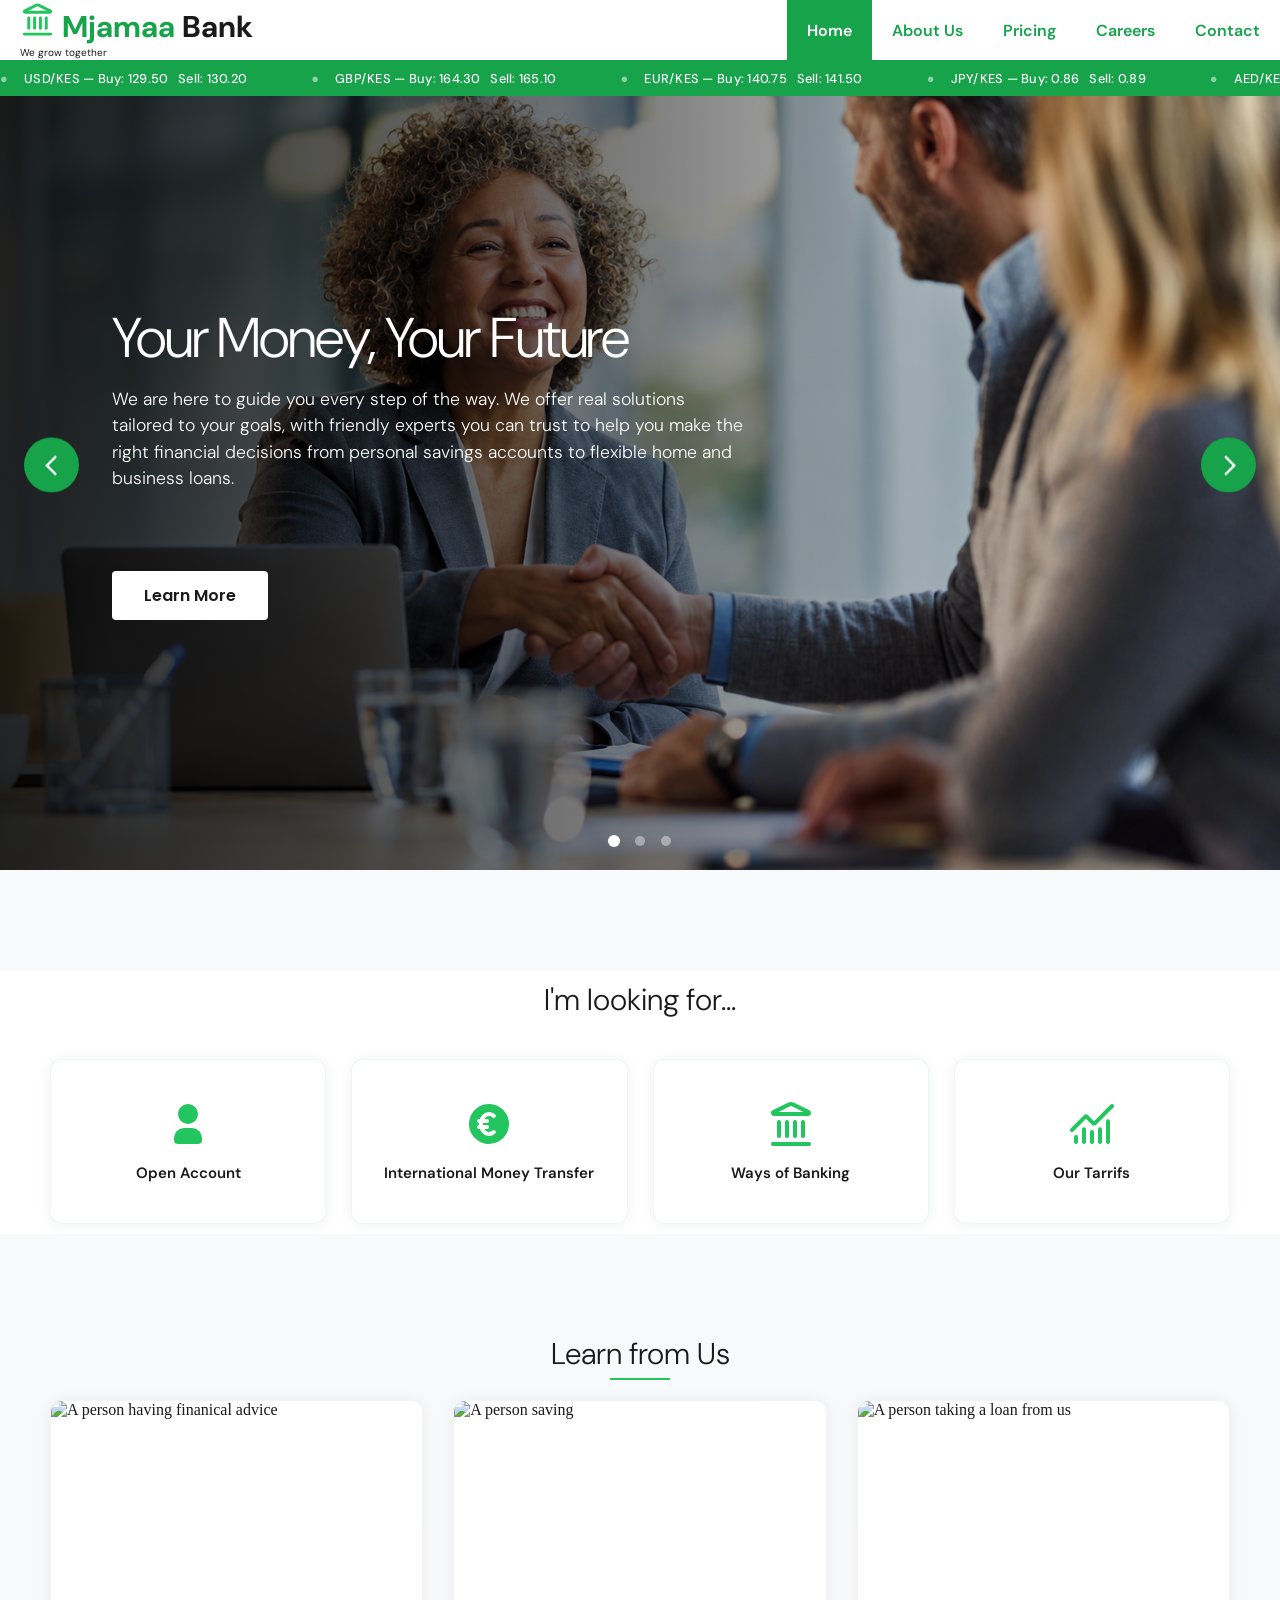
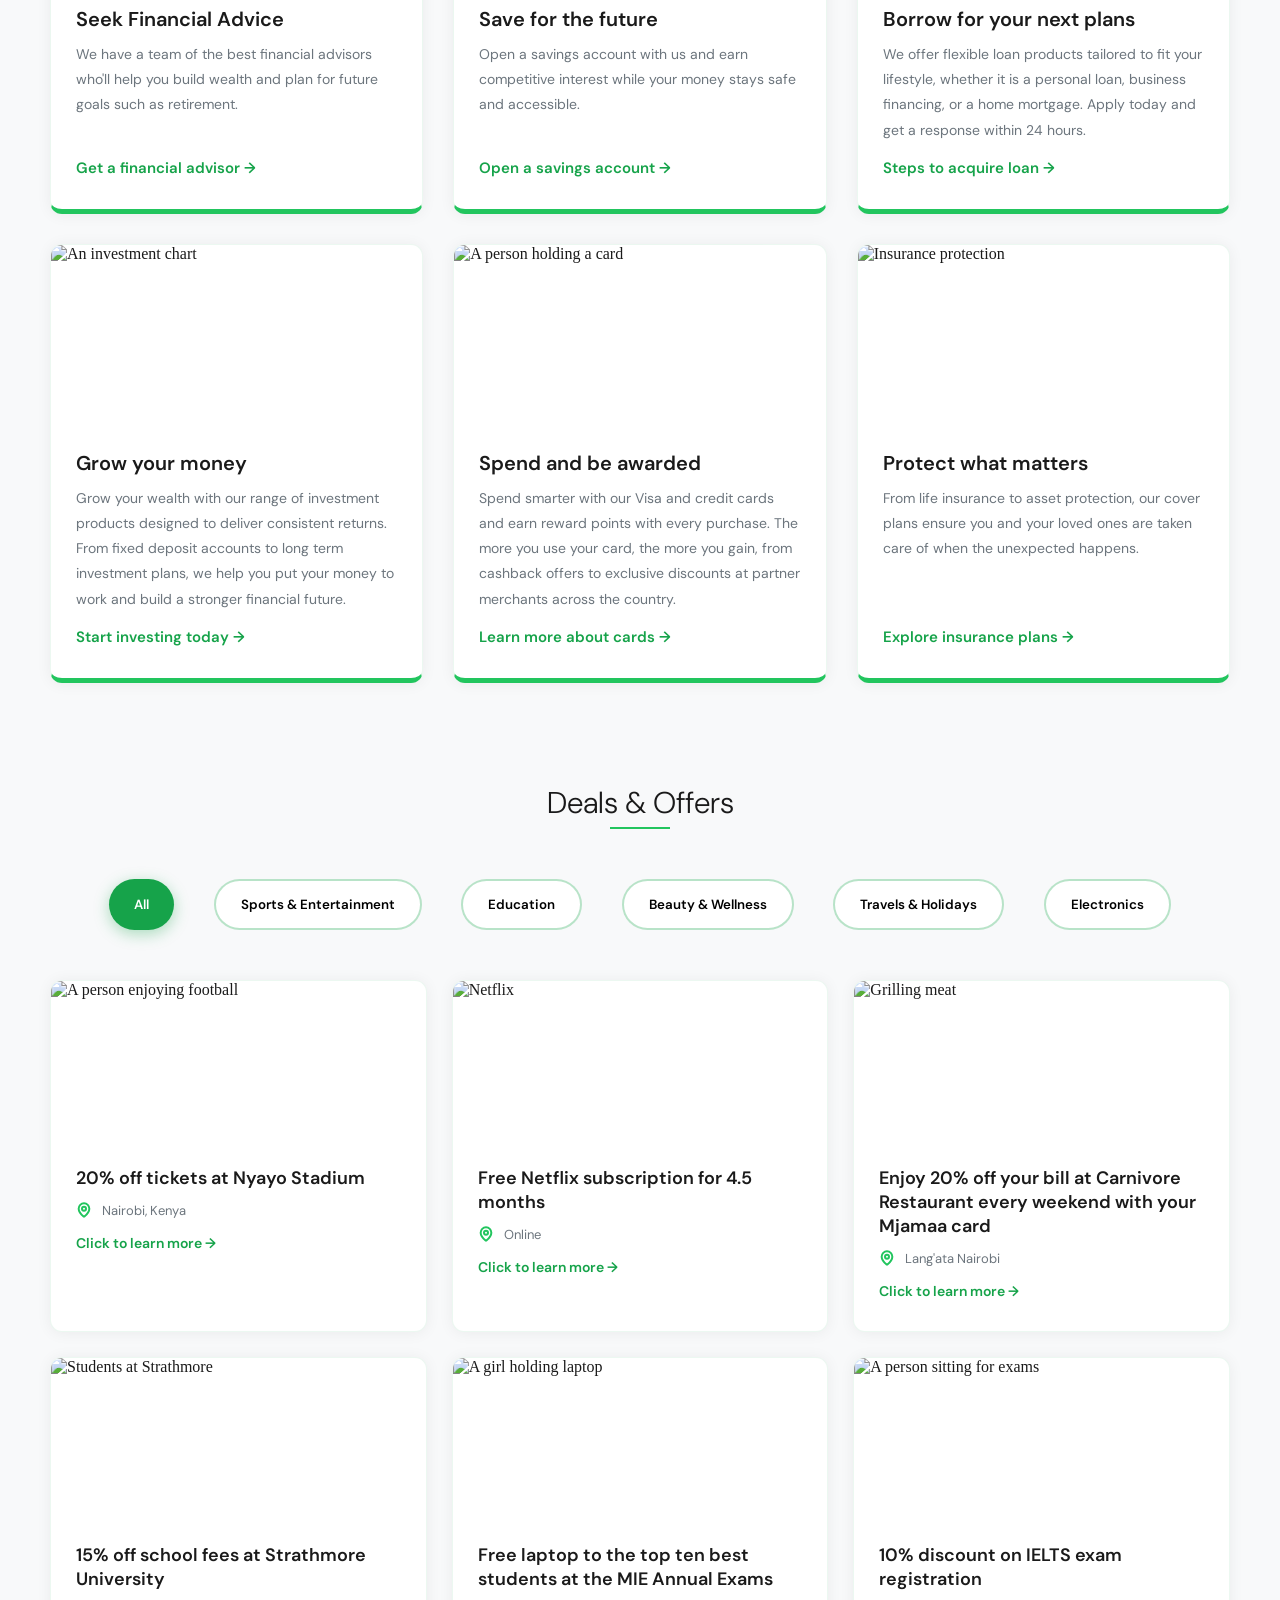
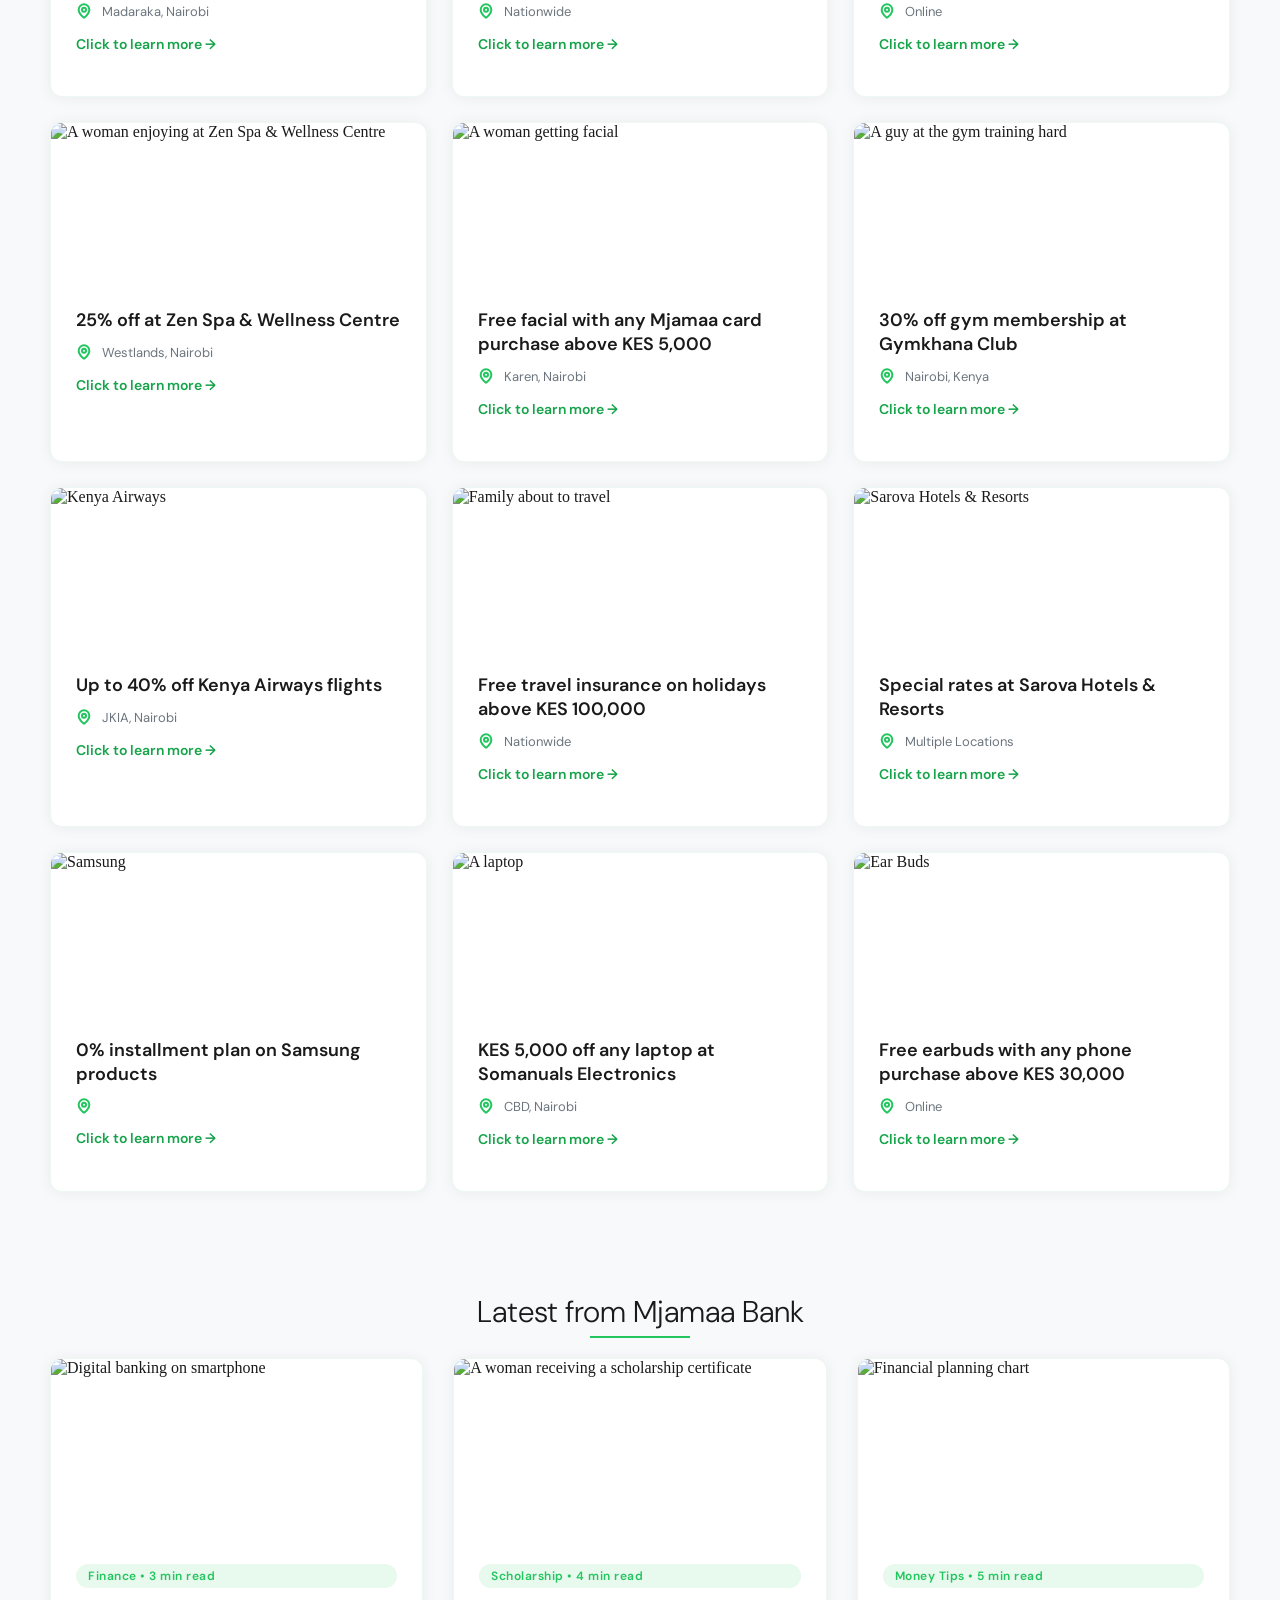
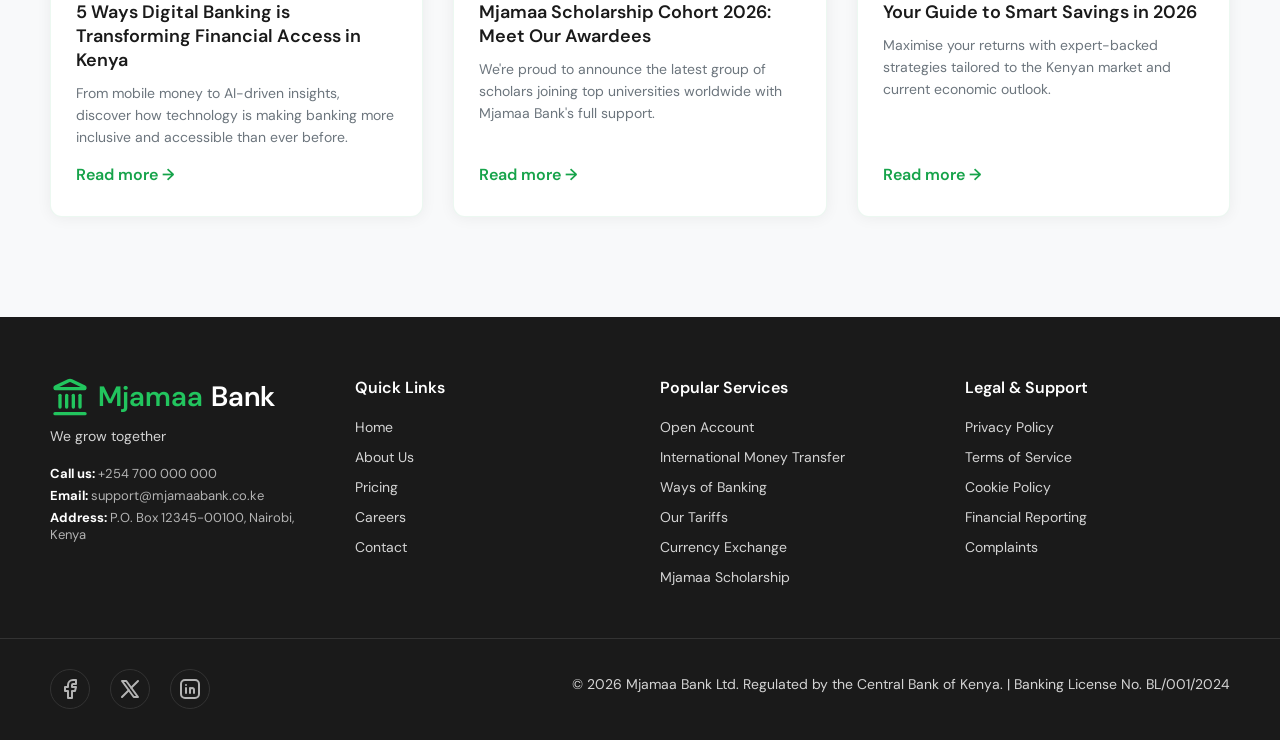
==== commit 82077a4b: "feat: add careers page with culture, testimonials, and additional job listings - Create careers.html" ====
--- a/index.html
+++ b/index.html
@@ -5,6 +5,7 @@
     <meta name="viewport" content="width=device-width, initial-scale=1.0">
     <title>Mjamaa Bank — Demo Bank</title>
     <link rel="stylesheet" href="styles.css">
+    <meta name="google-site-verification" content="yEJsl1r-T3qTux6mqNnXMrzdMZJDlEPQ63ahXtO_w8s" />
 
     <!--Fonts-->
     <link rel="preconnect" href="https://fonts.googleapis.com">
@@ -40,6 +41,7 @@
                 <li><a href="index.html" aria-current="page">Home</a></li>
                 <li><a href="about-us.html">About Us</a></li>
                 <li><a href="pricing.html">Pricing</a></li>
+                <li><a href="careers.html">Careers</a></li>
                 <li><a href="contact.html">Contact</a></li>
             </ul>
         </div>
@@ -69,6 +71,7 @@
             <li><a href="index.html" aria-current="page">Home</a></li>
             <li><a href="about-us.html">About Us</a></li>
             <li><a href="pricing.html">Pricing</a></li>
+            <li><a href="careers.html">Careers</a></li>
             <li><a href="contact.html">Contact</a></li>
             <li><a href="login.html">Login</a></li>
         </ul>
@@ -520,6 +523,7 @@
                     <li><a href="index.html">Home</a></li>
                     <li><a href="about-us.html">About Us</a></li>
                     <li><a href="pricing.html">Pricing</a></li>
+                    <li><a href="careers.html">Careers</a></li>
                     <li><a href="contact.html">Contact</a></li>
                 </ul>
             </div>
--- a/styles.css
+++ b/styles.css
@@ -3219,4 +3219,616 @@
     .map-section {
         margin-top: 60px;
     }
+}
+
+/* ===== Careers ===== */
+
+/* Careers Hero */
+.careers-hero {
+    position: relative;
+    width: 100%;
+    height: 65vh;
+    min-height: 380px;
+    margin-top: 60px;
+    display: flex;
+    align-items: center;
+    justify-content: center;
+    background: linear-gradient(rgba(0, 0, 0, 0.5), rgba(0, 0, 0, 0.6)), url('images/LANDING-HERO-GRADUATE.png') center/cover no-repeat;
+    color: #fff;
+    text-align: center;
+    padding: 0 20px;
+}
+
+.careers-hero-content h2 {
+    font-family: 'DM Sans', sans-serif;
+    font-size: clamp(2rem, 5vw, 3.5rem);
+    font-weight: 300;
+    line-height: 1.15;
+    letter-spacing: -0.02em;
+    margin-bottom: 1rem;
+    color: #FFF;
+}
+
+.careers-hero-content p {
+    font-family: 'DM Sans', sans-serif;
+    font-size: clamp(0.9rem, 1.5vw, 1.15rem);
+    font-weight: 300;
+    line-height: 1.7;
+    max-width: 720px;
+    margin: 0 auto;
+    opacity: 0.9;
+}
+
+@media (max-width: 576px) {
+    .careers-hero {
+        margin-top: 90px;
+    }
+}
+
+/* Why Join */
+.why-join {
+    margin: 100px 0 0;
+    padding: 0 50px;
+    background-color: var(--light-background);
+    text-align: center;
+}
+
+.why-join h2,
+.why-join hr,
+.why-join .section-subtitle {
+    font-family: 'DM Sans', sans-serif;
+}
+
+.why-join hr {
+    border: 1.5px solid var(--light-success);
+    width: 60px;
+    margin: 5px auto 20px;
+}
+
+.why-join .section-subtitle {
+    font-size: 15px;
+    color: var(--light-text-secondary);
+    line-height: 1.6;
+    max-width: 720px;
+    margin: 0 auto 50px;
+}
+
+.why-join-grid {
+    display: grid;
+    grid-template-columns: repeat(3, 1fr);
+    gap: 25px;
+    max-width: 1100px;
+    margin: 0 auto;
+}
+
+.why-join-card {
+    background-color: var(--light-card);
+    border-radius: 10px;
+    box-shadow: 0 1px 15px rgba(0, 0, 0, 0.06);
+    border: 1px solid rgba(22, 163, 74, 0.08);
+    padding: 40px 30px;
+    text-align: center;
+    display: flex;
+    flex-direction: column;
+    height: 100%;
+    border-top: 5px solid var(--light-success);
+}
+
+.why-join-card .why-icon {
+    width: 64px;
+    height: 64px;
+    margin: 0 auto 20px;
+    border-radius: 50%;
+    background-color: var(--light-success);
+    color: #fff;
+    display: flex;
+    align-items: center;
+    justify-content: center;
+}
+
+.why-join-card h3 {
+    font-family: 'DM Sans', sans-serif;
+    font-size: 19px;
+    font-weight: 600;
+    margin-bottom: 12px;
+    color: var(--light-text-primary);
+}
+
+.why-join-card p {
+    font-family: 'DM Sans', sans-serif;
+    font-size: 14px;
+    color: var(--light-text-secondary);
+    line-height: 1.6;
+    flex: 1;
+}
+
+@media (max-width: 750px) {
+    .why-join {
+        padding: 0 20px;
+    }
+
+    .why-join-grid {
+        grid-template-columns: 1fr;
+    }
+}
+
+/* Benefits */
+.benefits {
+    margin: 100px 0 0;
+    padding: 0 50px;
+    background-color: var(--light-card);
+}
+
+.benefits h2,
+.benefits hr {
+    font-family: 'DM Sans', sans-serif;
+    text-align: center;
+    font-size: 30px;
+    font-weight: 300;
+}
+
+.benefits hr {
+    border: 1.5px solid var(--light-success);
+    width: 60px;
+    margin: 5px auto 40px;
+}
+
+.benefits-grid {
+    display: grid;
+    grid-template-columns: repeat(2, 1fr);
+    gap: 25px;
+    max-width: 1000px;
+    margin: 0 auto;
+}
+
+.benefit-card {
+    background-color: var(--light-background);
+    border-radius: 10px;
+    box-shadow: 0 1px 15px rgba(0, 0, 0, 0.04);
+    border: 1px solid rgba(22, 163, 74, 0.08);
+    padding: 30px;
+    display: flex;
+    gap: 16px;
+    align-items: flex-start;
+}
+
+.benefit-card .benefit-icon {
+    width: 48px;
+    height: 48px;
+    border-radius: 50%;
+    background-color: var(--light-success);
+    color: #fff;
+    display: flex;
+    align-items: center;
+    justify-content: center;
+    flex-shrink: 0;
+}
+
+.benefit-card .benefit-icon svg {
+    width: 24px;
+    height: 24px;
+}
+
+.benefit-card h3 {
+    font-family: 'DM Sans', sans-serif;
+    font-size: 17px;
+    font-weight: 600;
+    margin-bottom: 6px;
+    color: var(--light-text-primary);
+}
+
+.benefit-card p {
+    font-family: 'DM Sans', sans-serif;
+    font-size: 14px;
+    color: var(--light-text-secondary);
+    line-height: 1.6;
+    margin: 0;
+    flex: 1;
+}
+
+@media (max-width: 750px) {
+    .benefits {
+        padding: 0 20px;
+    }
+
+    .benefits-grid {
+        grid-template-columns: 1fr;
+    }
+}
+
+/* Openings */
+.openings {
+    margin: 100px 0 0;
+    padding: 0 50px;
+    background-color: var(--light-background);
+}
+
+.openings h2,
+.openings hr,
+.openings .section-subtitle {
+    font-family: 'DM Sans', sans-serif;
+}
+
+.openings hr {
+    border: 1.5px solid var(--light-success);
+    width: 60px;
+    margin: 5px auto 20px;
+}
+
+.openings .section-subtitle {
+    font-size: 15px;
+    color: var(--light-text-secondary);
+    line-height: 1.6;
+    max-width: 720px;
+    margin: 0 auto 50px;
+    text-align: center;
+}
+
+.job-grid {
+    display: grid;
+    grid-template-columns: repeat(2, 1fr);
+    gap: 25px;
+    max-width: 1100px;
+    margin: 0 auto;
+}
+
+.job-card {
+    background-color: var(--light-card);
+    border-radius: 10px;
+    box-shadow: 0 1px 15px rgba(0, 0, 0, 0.06);
+    border: 1px solid rgba(22, 163, 74, 0.08);
+    border-left: 5px solid var(--light-success);
+    padding: 30px;
+    display: flex;
+    flex-direction: column;
+    height: 100%;
+    transition: border-color 0.3s ease, box-shadow 0.3s ease;
+}
+
+.job-card:hover {
+    box-shadow: 0 8px 25px rgba(0, 0, 0, 0.1);
+    border-color: rgba(22, 163, 74, 0.2);
+}
+
+.job-card-header {
+    display: flex;
+    justify-content: space-between;
+    align-items: flex-start;
+    gap: 16px;
+    margin-bottom: 12px;
+}
+
+.job-card-header h3 {
+    font-family: 'DM Sans', sans-serif;
+    font-size: 19px;
+    font-weight: 600;
+    color: var(--light-text-primary);
+    margin: 0;
+}
+
+.job-card .job-location {
+    font-family: 'DM Sans', sans-serif;
+    font-size: 13px;
+    color: var(--light-success);
+    font-weight: 700;
+    margin-bottom: 16px;
+}
+
+.job-card .job-type {
+    font-family: 'DM Sans', sans-serif;
+    font-size: 12px;
+    font-weight: 700;
+    padding: 4px 10px;
+    border-radius: 20px;
+    background-color: rgba(34, 197, 94, 0.1);
+    color: var(--light-success);
+}
+
+.job-card .job-desc {
+    font-family: 'DM Sans', sans-serif;
+    font-size: 14px;
+    color: var(--light-text-secondary);
+    line-height: 1.6;
+    margin-bottom: 20px;
+    flex: 1;
+}
+
+.job-card .job-link {
+    text-decoration: none;
+    font-family: 'DM Sans', sans-serif;
+    font-weight: 600;
+    color: var(--light-links);
+    transition: color 0.2s ease, padding-left 0.2s ease;
+    padding-bottom: 4px;
+    border-bottom: 2px solid transparent;
+    align-self: flex-start;
+}
+
+.job-card:hover .job-link {
+    color: var(--light-btn-primary);
+    border-color: var(--light-success);
+}
+
+@media (max-width: 750px) {
+    .openings {
+        padding: 0 20px;
+    }
+
+    .job-grid {
+        grid-template-columns: 1fr;
+    }
+}
+
+/* Apply CTA */
+.careers-cta {
+    margin: 100px 0 0;
+    padding: 60px 50px;
+    background: linear-gradient(135deg, var(--light-success), var(--light-btn-primary));
+    text-align: center;
+    color: #FFF;
+}
+
+.careers-cta h2 {
+    font-family: 'DM Sans', sans-serif;
+    font-size: clamp(1.8rem, 4vw, 2.5rem);
+    font-weight: 300;
+    margin-bottom: 15px;
+}
+
+.careers-cta p {
+    font-family: 'DM Sans', sans-serif;
+    font-size: 1.05rem;
+    opacity: 0.9;
+    line-height: 1.7;
+    max-width: 560px;
+    margin: 0 auto 30px;
+}
+
+.careers-cta .cta-buttons {
+    display: flex;
+    gap: 15px;
+    justify-content: center;
+    flex-wrap: wrap;
+}
+
+.careers-cta .cta-buttons a {
+    display: inline-block;
+    padding: 14px 32px;
+    font-family: 'DM Sans', sans-serif;
+    font-weight: 600;
+    font-size: 15px;
+    border-radius: 8px;
+    text-decoration: none;
+    transition: background-color 0.3s ease, transform 0.2s ease;
+}
+
+.careers-cta .btn-primary-cta {
+    background-color: #FFF;
+    color: var(--light-btn-primary);
+}
+
+.careers-cta .btn-primary-cta:hover {
+    background-color: #f3f4f6;
+    transform: translateY(-2px);
+}
+
+.careers-cta .btn-secondary-cta {
+    background-color: transparent;
+    color: #FFF;
+    border: 2px solid rgba(255, 255, 255, 0.3);
+    border-color: #FFF;
+}
+
+.careers-cta .btn-secondary-cta:hover {
+    background-color: rgba(255, 255, 255, 0.1);
+}
+
+@media (max-width: 600px) {
+    .careers-cta {
+        padding: 40px 20px;
+    }
+
+    .careers-cta .cta-buttons {
+        flex-direction: column;
+        align-items: center;
+    }
+}
+
+/* ===== Careers Additions ===== */
+
+/* Life at Mjamaa */
+.culture {
+    margin: 100px 0 0;
+    padding: 0 50px;
+    background-color: var(--light-card);
+}
+
+.culture h2,
+.culture hr,
+.culture .section-subtitle {
+    font-family: 'DM Sans', sans-serif;
+}
+
+.culture hr {
+    border: 1.5px solid var(--light-success);
+    width: 60px;
+    margin: 5px auto 20px;
+}
+
+.culture .section-subtitle {
+    font-size: 15px;
+    color: var(--light-text-secondary);
+    line-height: 1.6;
+    max-width: 720px;
+    margin: 0 auto 50px;
+    text-align: center;
+}
+
+.culture-grid {
+    display: grid;
+    grid-template-columns: repeat(3, 1fr);
+    gap: 25px;
+    max-width: 1100px;
+    margin: 0 auto;
+}
+
+.culture-card {
+    background-color: var(--light-background);
+    border-radius: 10px;
+    box-shadow: 0 1px 15px rgba(0, 0, 0, 0.04);
+    border: 1px solid rgba(22, 163, 74, 0.08);
+    padding: 40px 30px;
+    text-align: center;
+    display: flex;
+    flex-direction: column;
+    height: 100%;
+    border-top: 5px solid var(--light-success);
+}
+
+.culture-icon {
+    width: 64px;
+    height: 64px;
+    margin: 0 auto 20px;
+    border-radius: 50%;
+    background-color: var(--light-success);
+    color: #fff;
+    display: flex;
+    align-items: center;
+    justify-content: center;
+}
+
+.culture-icon svg {
+    width: 28px;
+    height: 28px;
+}
+
+.culture-card h3 {
+    font-family: 'DM Sans', sans-serif;
+    font-size: 19px;
+    font-weight: 600;
+    margin-bottom: 12px;
+    color: var(--light-text-primary);
+}
+
+.culture-card p {
+    font-family: 'DM Sans', sans-serif;
+    font-size: 14px;
+    color: var(--light-text-secondary);
+    line-height: 1.6;
+    flex: 1;
+}
+
+@media (max-width: 750px) {
+    .culture {
+        padding: 0 20px;
+    }
+
+    .culture-grid {
+        grid-template-columns: 1fr;
+    }
+}
+
+/* Testimonials */
+.testimonials {
+    margin: 100px 0 0;
+    padding: 0 50px;
+    background-color: var(--light-background);
+    text-align: center;
+}
+
+.testimonials h2,
+.testimonials hr,
+.testimonials .section-subtitle {
+    font-family: 'DM Sans', sans-serif;
+}
+
+.testimonials hr {
+    border: 1.5px solid var(--light-success);
+    width: 60px;
+    margin: 5px auto 20px;
+}
+
+.testimonials .section-subtitle {
+    font-size: 15px;
+    color: var(--light-text-secondary);
+    line-height: 1.6;
+    max-width: 720px;
+    margin: 0 auto 50px;
+}
+
+.testimonial-grid {
+    display: grid;
+    grid-template-columns: repeat(2, 1fr);
+    gap: 25px;
+    max-width: 1000px;
+    margin: 0 auto;
+}
+
+.testimonial-card {
+    background-color: var(--light-card);
+    border-radius: 10px;
+    box-shadow: 0 1px 15px rgba(0, 0, 0, 0.06);
+    border: 1px solid rgba(22, 163, 74, 0.08);
+    padding: 35px;
+    display: flex;
+    flex-direction: column;
+    height: 100%;
+}
+
+.testimonial-content {
+    font-family: 'DM Sans', sans-serif;
+    font-size: 15px;
+    font-style: italic;
+    color: var(--light-text-secondary);
+    line-height: 1.7;
+    margin-bottom: 20px;
+    flex: 1;
+}
+
+.testimonial-author {
+    display: flex;
+    align-items: center;
+    gap: 12px;
+    text-align: left;
+}
+
+.testimonial-author .author-img {
+    width: 50px;
+    height: 50px;
+    border-radius: 50%;
+    background-color: var(--light-success);
+    color: #fff;
+    display: flex;
+    align-items: center;
+    justify-content: center;
+    flex-shrink: 0;
+}
+
+.testimonial-author .author-img svg {
+    width: 24px;
+    height: 24px;
+}
+
+.author-info h4 {
+    font-family: 'DM Sans', sans-serif;
+    font-size: 16px;
+    font-weight: 600;
+    color: var(--light-text-primary);
+    margin-bottom: 2px;
+}
+
+.author-info p {
+    font-family: 'DM Sans', sans-serif;
+    font-size: 13px;
+    color: var(--light-text-secondary);
+}
+
+@media (max-width: 750px) {
+    .testimonials {
+        padding: 0 20px;
+    }
+
+    .testimonial-grid {
+        grid-template-columns: 1fr;
+    }
 }
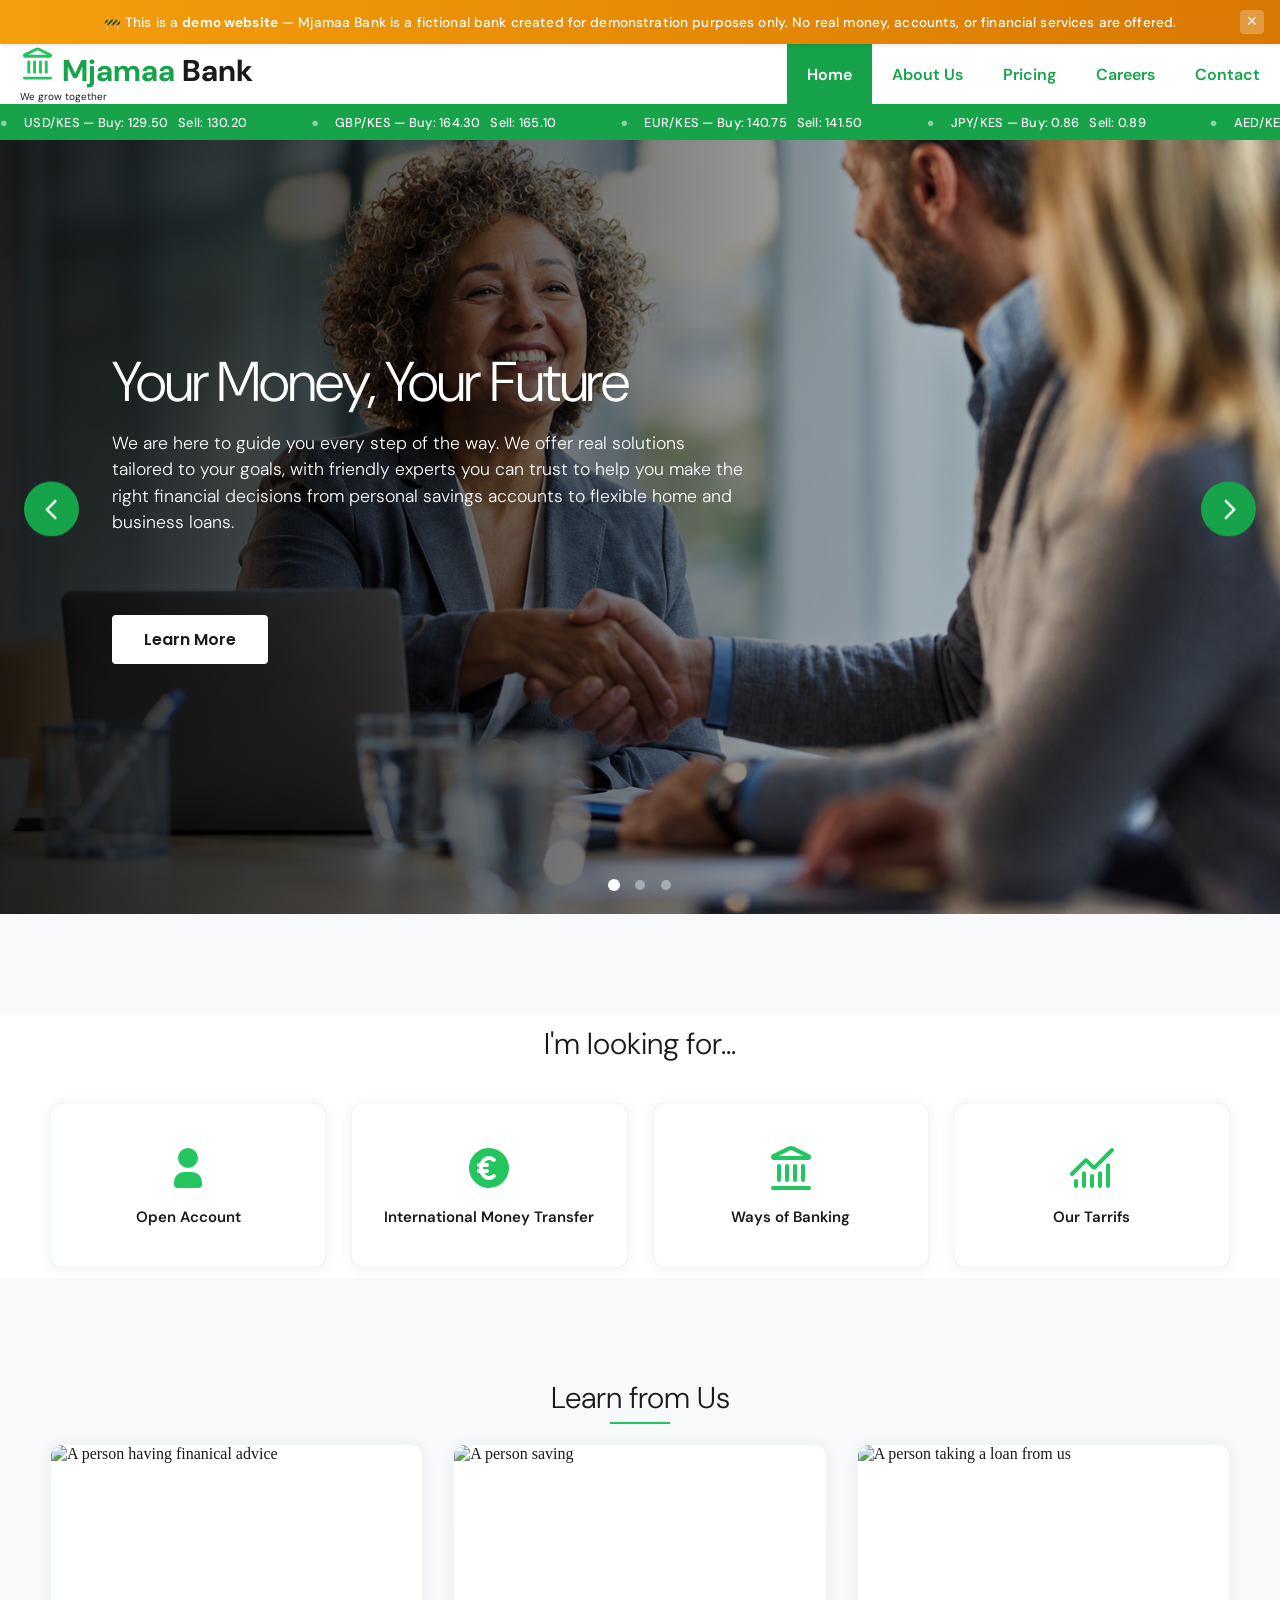
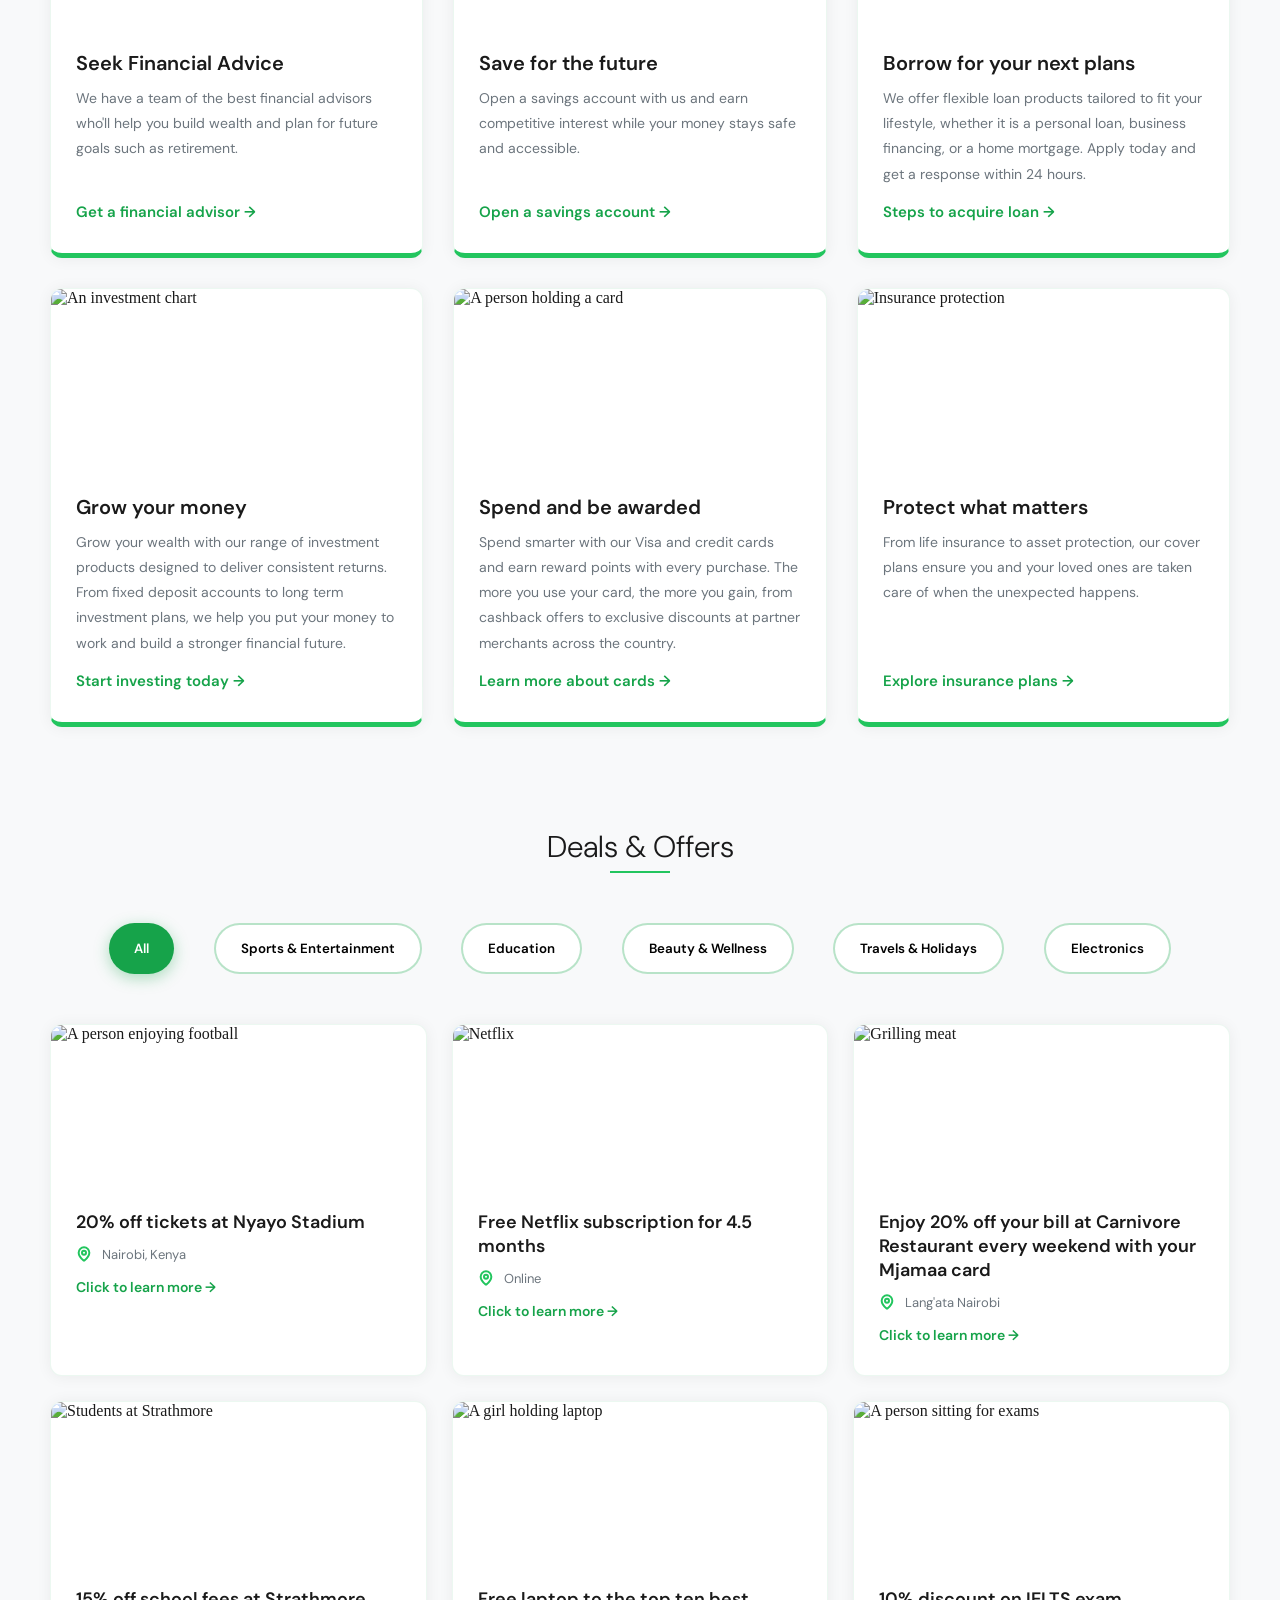
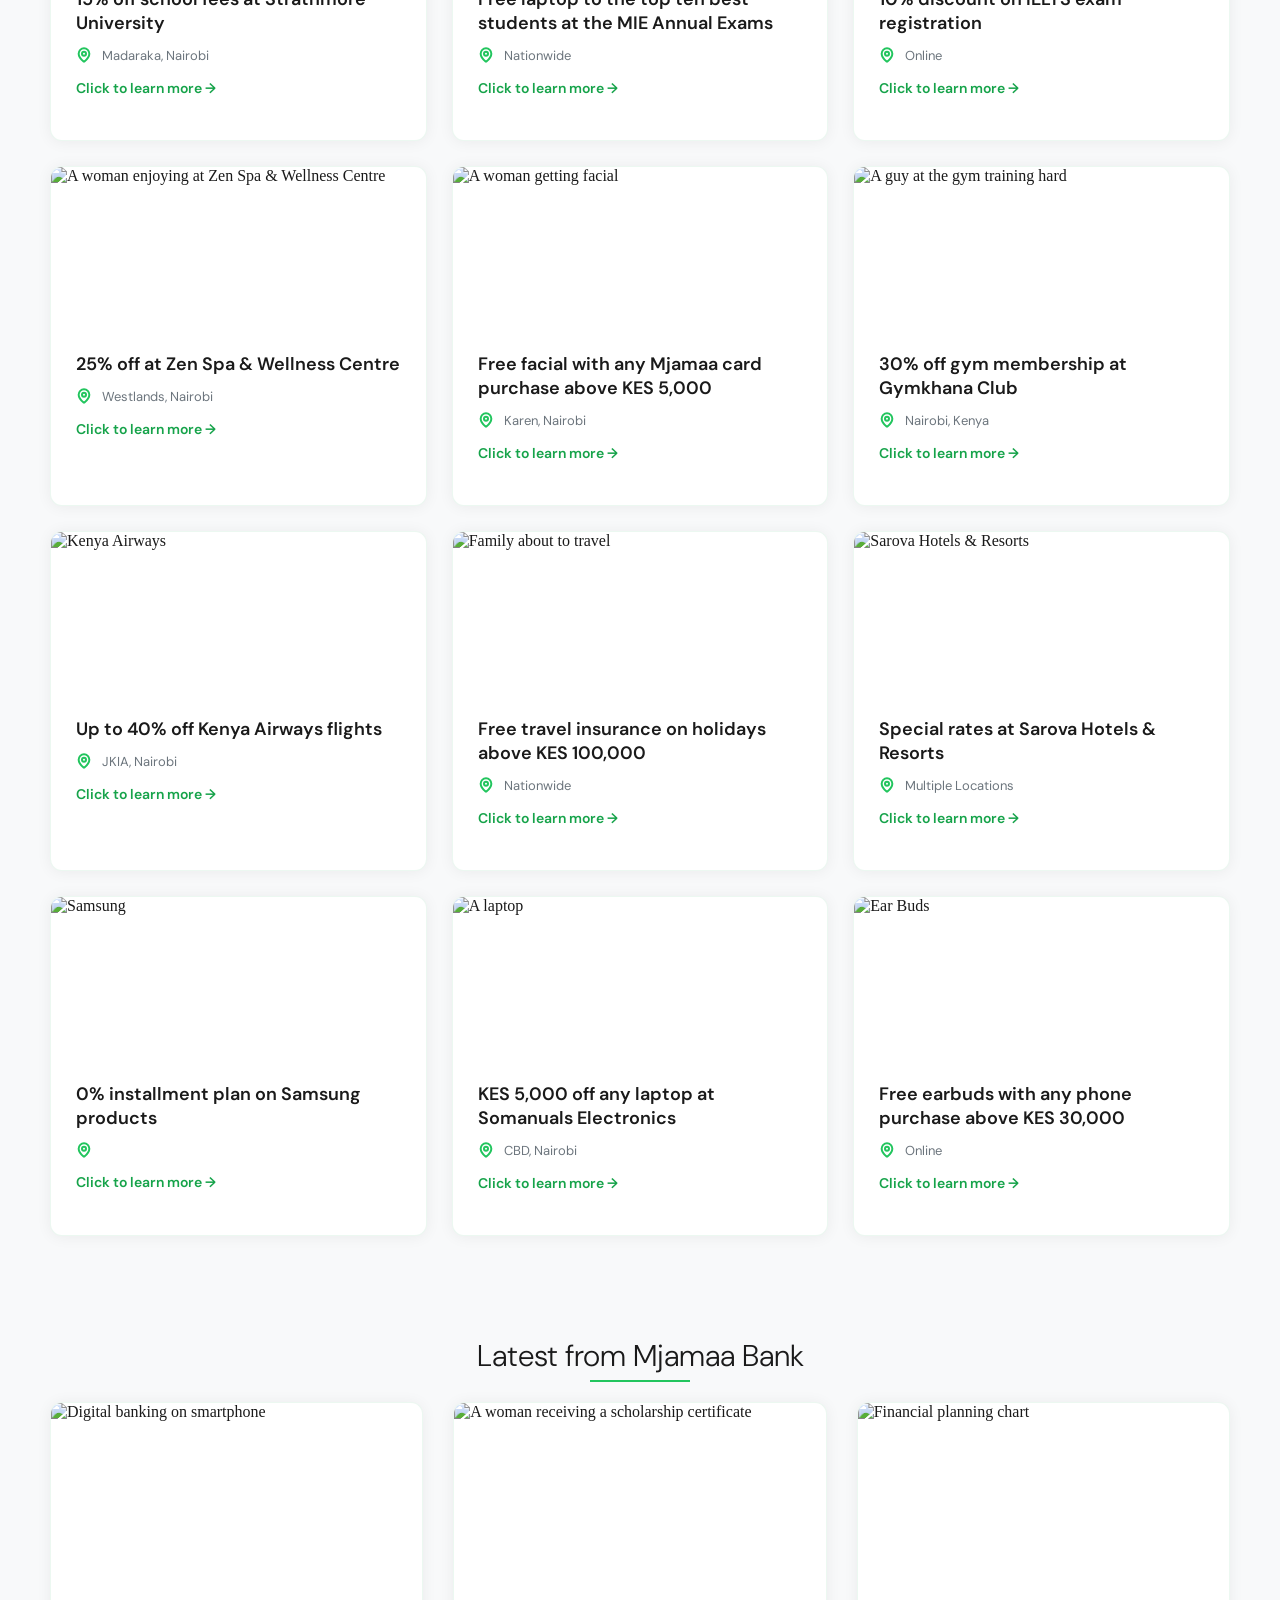
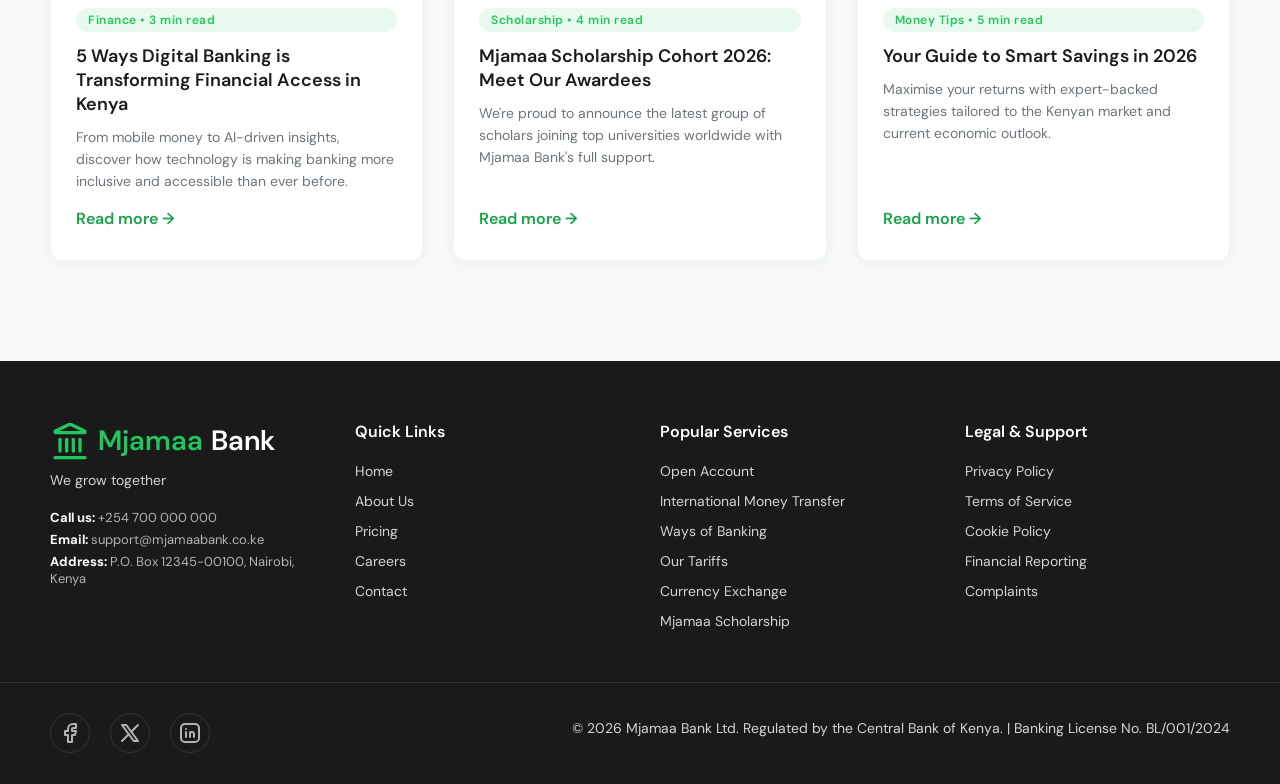
==== commit 45431c3b: "feat: updated the web" ====
--- a/index.html
+++ b/index.html
@@ -5,7 +5,33 @@
     <meta name="viewport" content="width=device-width, initial-scale=1.0">
     <title>Mjamaa Bank — Demo Bank</title>
     <link rel="stylesheet" href="styles.css">
-    <meta name="google-site-verification" content="yEJsl1r-T3qTux6mqNnXMrzdMZJDlEPQ63ahXtO_w8s" />
+
+    <!-- SEO & Social Media (Open Graph + Twitter Card — powers WhatsApp, Facebook & Twitter previews) -->
+    <meta name="description" content="Mjamaa Bank is a fictional demo commercial bank in Kenya. Explore personal banking, business loans, savings accounts, and financial services designed for demonstration purposes only.">
+    <meta name="robots" content="index, follow">
+    <meta name="theme-color" content="#ffffff">
+    <link rel="canonical" href="https://mjamaa-bank.vercel.app/">
+
+    <!-- Open Graph / Facebook / WhatsApp -->
+    <meta property="og:title" content="Mjamaa Bank — Demo Bank">
+    <meta property="og:description" content="Mjamaa Bank is a fictional demo commercial bank in Kenya. Explore personal banking, business loans, savings accounts, and financial services designed for demonstration purposes only.">
+    <meta property="og:image" content="https://mjamaa-bank.vercel.app/og-image.png">
+    <meta property="og:image:width" content="1200">
+    <meta property="og:image:height" content="630">
+    <meta property="og:image:alt" content="Mjamaa Bank — Demo Banking in Kenya">
+    <meta property="og:url" content="https://mjamaa-bank.vercel.app/">
+    <meta property="og:type" content="website">
+    <meta property="og:locale" content="en_KE">
+
+    <!-- Twitter Card -->
+    <meta name="twitter:card" content="summary_large_image">
+    <meta name="twitter:site" content="@mjamaabank">
+    <meta name="twitter:creator" content="@mjamaabank">
+    <meta name="twitter:title" content="Mjamaa Bank — Demo Bank">
+    <meta name="twitter:description" content="Mjamaa Bank is a fictional demo commercial bank in Kenya. Explore personal banking, business loans, savings accounts, and financial services designed for demonstration purposes only.">
+    <meta name="twitter:image" content="https://mjamaa-bank.vercel.app/og-image.png">
+
+    <!--Favicon-->
 
     <!--Fonts-->
     <link rel="preconnect" href="https://fonts.googleapis.com">
@@ -19,6 +45,11 @@
     <link rel="manifest" href="/site.webmanifest">
 </head>
 <body>
+    <div class="demo-banner">
+        <span>🚧 This is a <strong>demo website</strong> — Mjamaa Bank is a fictional bank created for demonstration purposes only. No real money, accounts, or financial services are offered.</span>
+        <button type="button" class="demo-banner-close" aria-label="Close banner">&times;</button>
+    </div>
+
     <nav id="nav-bar" class="nav-bar">
         <div class="left">
             <h1>
@@ -73,7 +104,6 @@
             <li><a href="pricing.html">Pricing</a></li>
             <li><a href="careers.html">Careers</a></li>
             <li><a href="contact.html">Contact</a></li>
-            <li><a href="login.html">Login</a></li>
         </ul>
     </div>
 
--- a/styles.css
+++ b/styles.css
@@ -7,6 +7,7 @@
 }
 
 :root {
+    --banner-height: 44px;
     --light-background: #F8F9FA;
     --light-card: #FFF;
     --light-text-primary: #1A1A1A;
@@ -44,6 +45,62 @@
 body {
     background-color: var(--light-background);
     color: var(--light-text-primary);
+    padding-top: var(--banner-height);
+}
+
+/* ===== Demo Banner ===== */
+.demo-banner {
+    position: fixed;
+    top: 0;
+    left: 0;
+    width: 100%;
+    height: var(--banner-height);
+    background: linear-gradient(90deg, #F59E0B, #D97802);
+    color: #fff;
+    display: flex;
+    align-items: center;
+    justify-content: center;
+    gap: 0.75rem;
+    font-family: 'DM Sans', sans-serif;
+    font-size: 0.85rem;
+    font-weight: 500;
+    letter-spacing: 0.01em;
+    z-index: 11000;
+    box-shadow: 0 2px 4px rgba(0, 0, 0, 0.08);
+}
+
+.demo-banner a {
+    color: #fff;
+    text-decoration: underline;
+    font-weight: 600;
+}
+
+.demo-banner .demo-banner-close {
+    position: absolute;
+    right: 1rem;
+    background: rgba(255, 255, 255, 0.25);
+    color: #fff;
+    border: none;
+    border-radius: 4px;
+    width: 24px;
+    height: 24px;
+    display: flex;
+    align-items: center;
+    justify-content: center;
+    font-size: 1.1rem;
+    cursor: pointer;
+    line-height: 1;
+}
+
+.demo-banner .demo-banner-close:hover {
+    background: rgba(255, 255, 255, 0.4);
+}
+
+/* Hide banner from print */
+@media print {
+    .demo-banner {
+        display: none;
+    }
 }
 
 .nav-bar {
@@ -55,7 +112,7 @@
     justify-content: space-between;
     position: fixed;
     width: 100%;
-    top: 0;
+    top: var(--banner-height);
     z-index: 9999;
 }
 
@@ -127,11 +184,11 @@
     flex-direction: column;
     background-color: var(--light-card);
     position: fixed;
-    top: 0;
+    top: var(--banner-height);
     right: 0;
     width: 40%;
     box-shadow: 0 1px 3px rgba(0, 0, 0, 0.06);
-    height: 100vh;
+    height: calc(100vh - var(--banner-height));
     padding: 50px 0;
     z-index: 10000;
 }
@@ -168,7 +225,7 @@
 
 .ticker-wrap {
     position: fixed;
-    top: 60px;
+    top: calc(var(--banner-height) + 60px);
     left: 0;
     width: 100%;
     background-color: var(--light-btn-primary);
@@ -231,7 +288,7 @@
 
 @media (max-width: 750px) {
     .ticker-wrap {
-        top: 98px;
+        top: calc(var(--banner-height) + 98px);
     }
 
     .mobile-link {
@@ -274,7 +331,7 @@
 
 @media (max-width: 480px) {
     .ticker-wrap {
-        top: 96px;
+        top: calc(var(--banner-height) + 96px);
     }
 
     .left h1 {
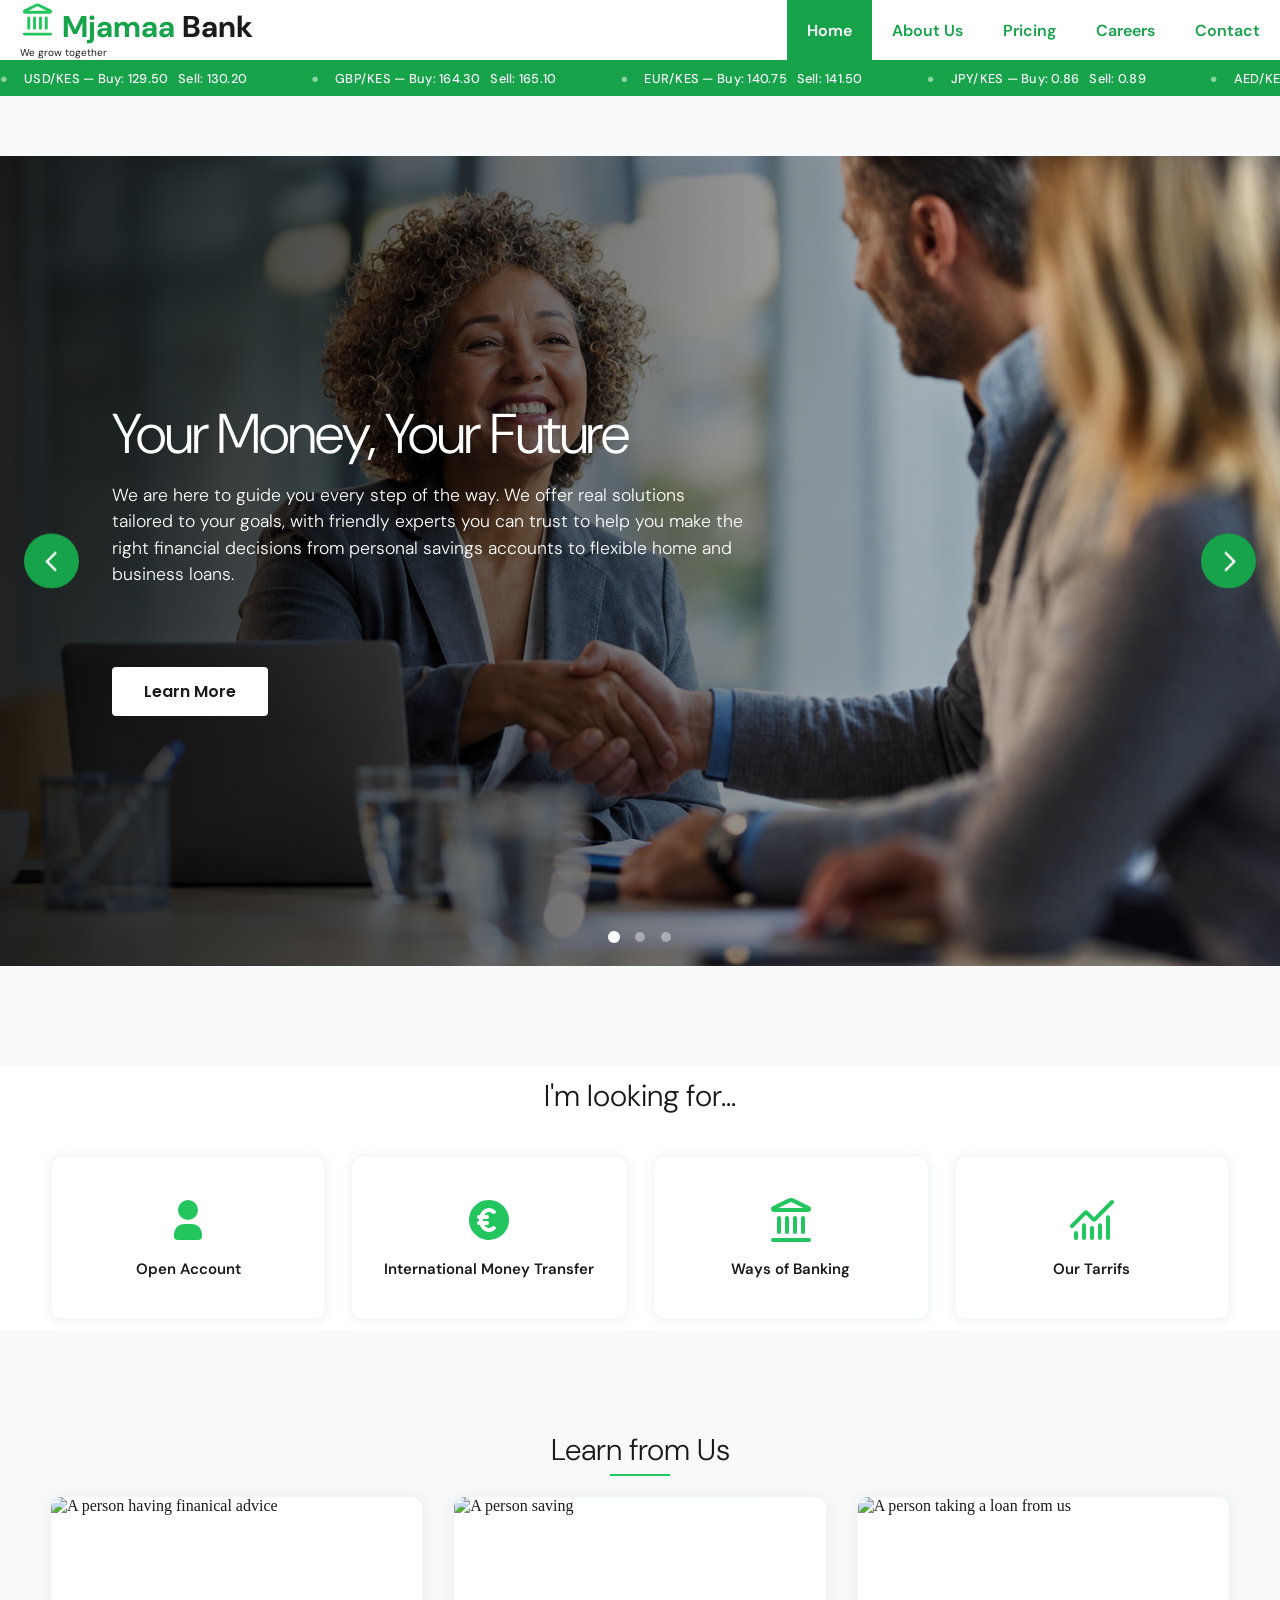
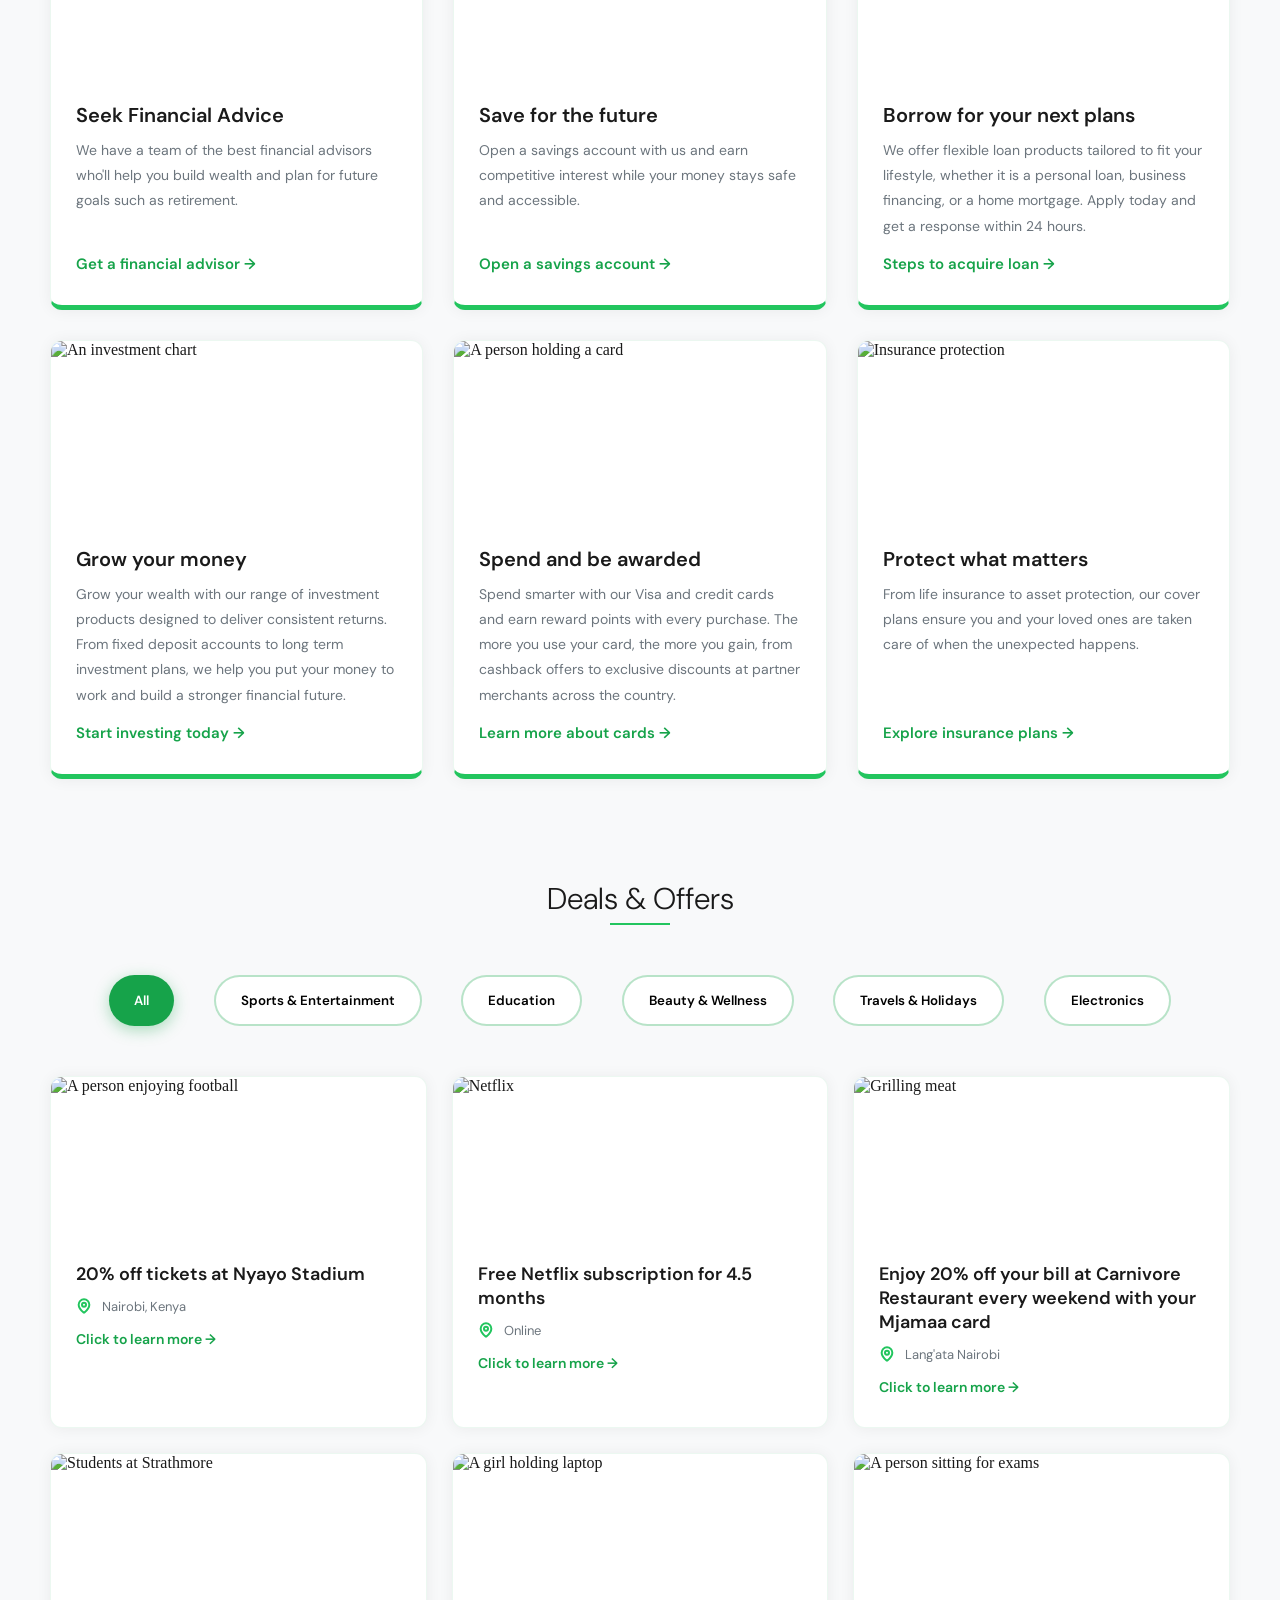
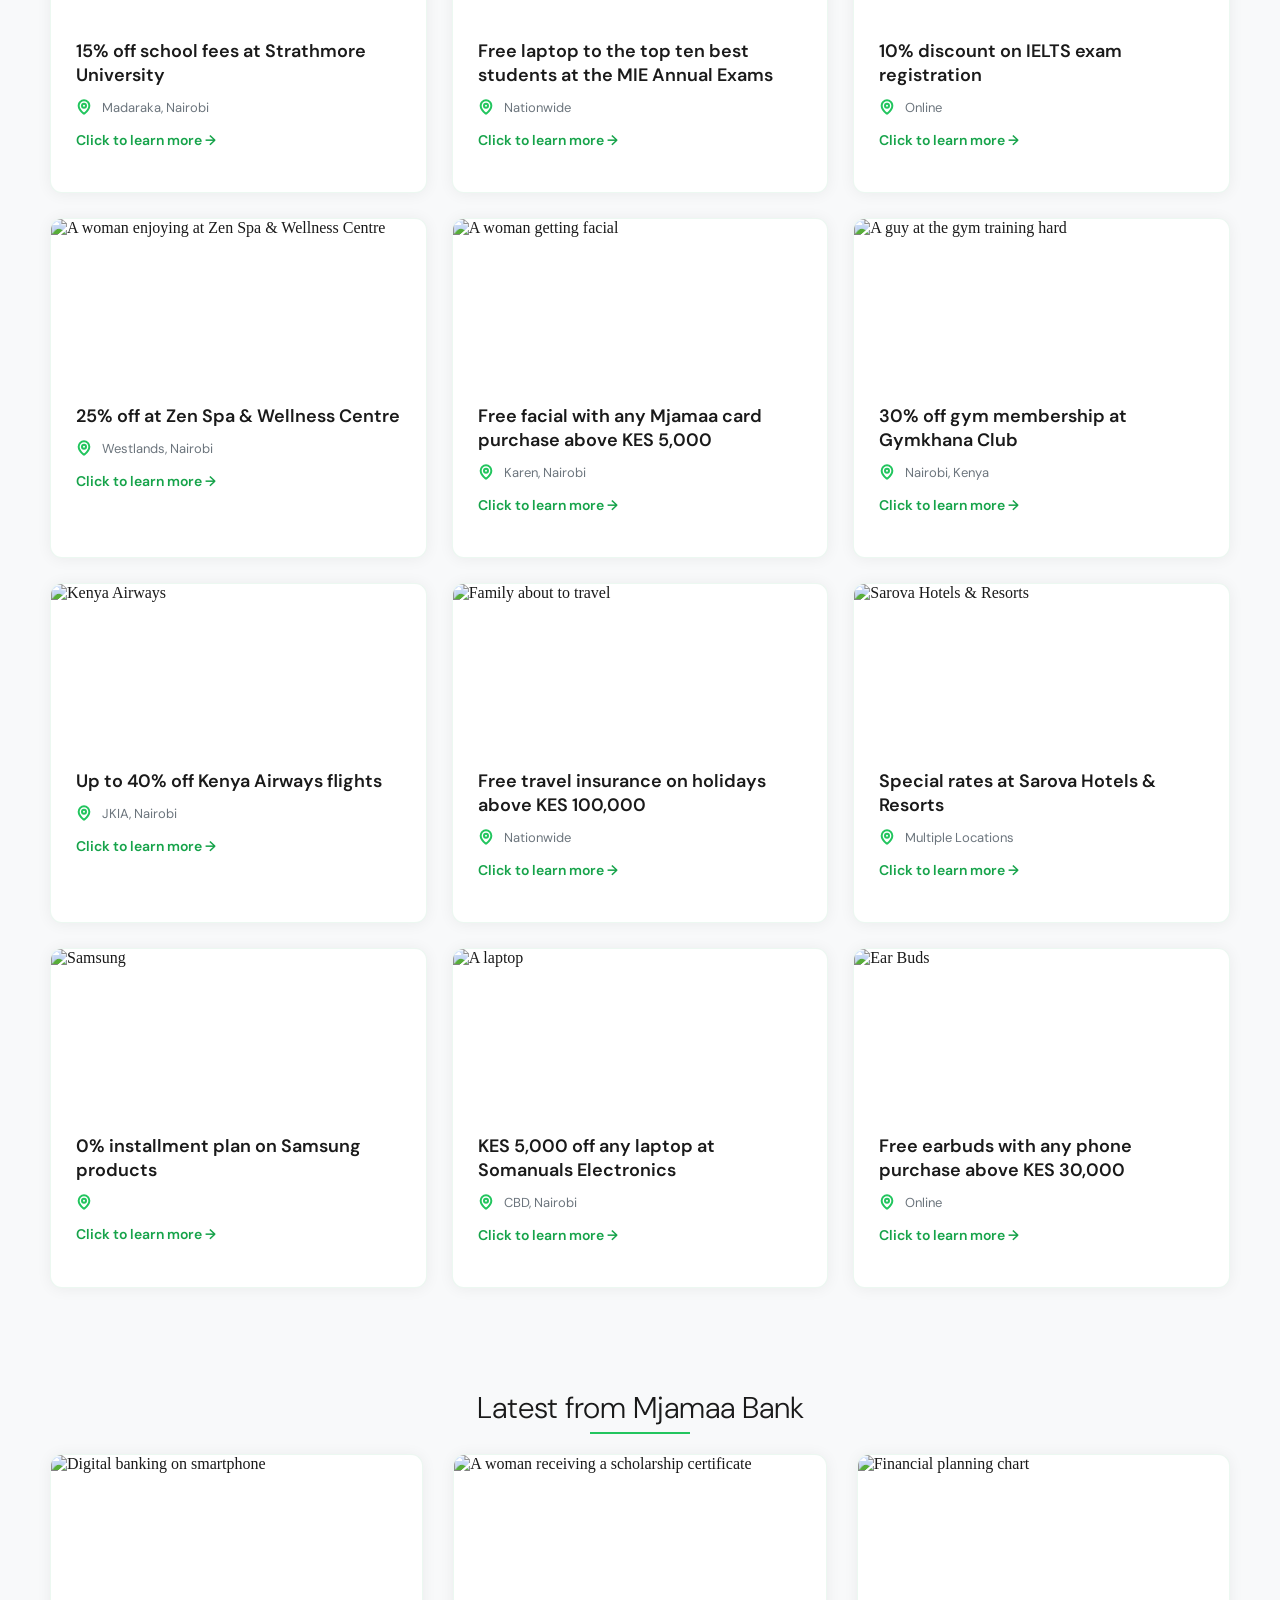
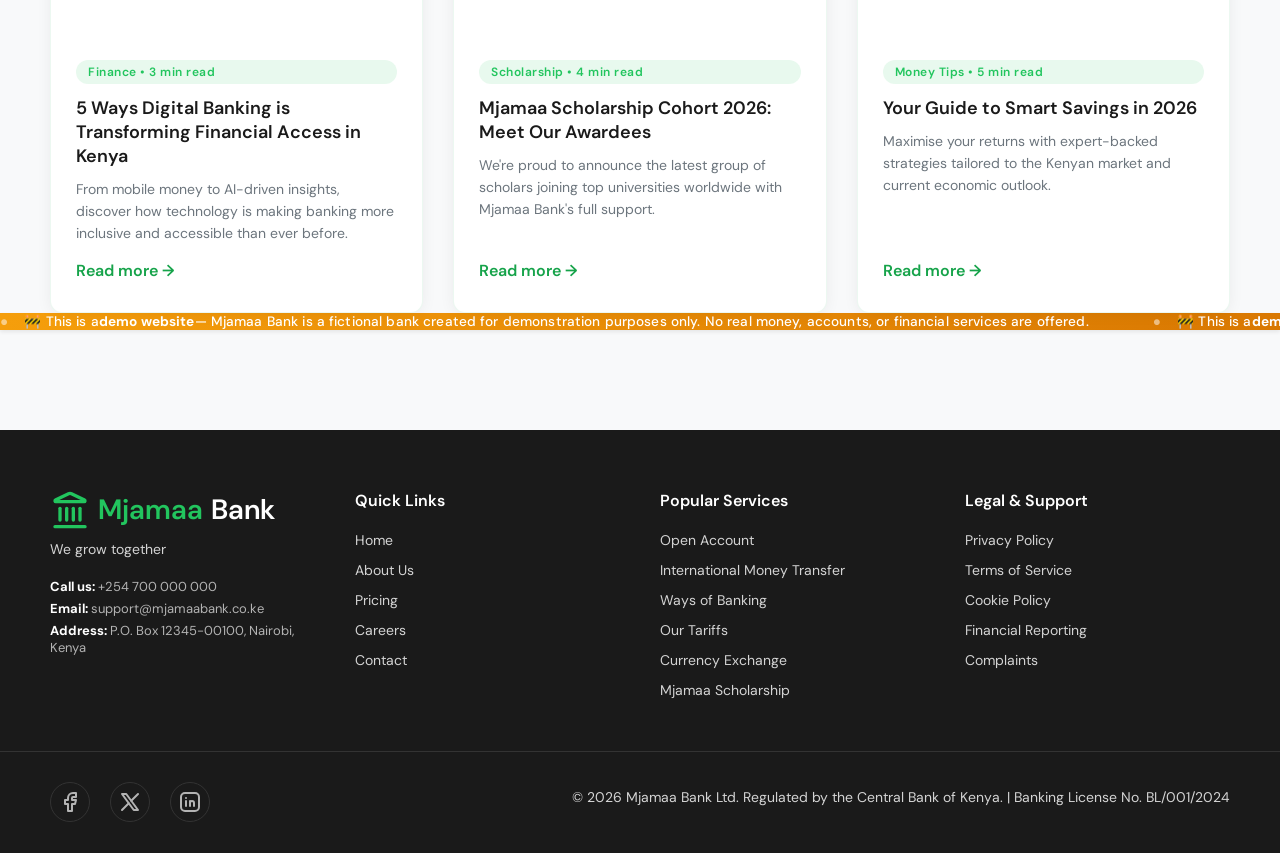
==== commit 8302bdd2: "feat: changed the position of the warning banner" ====
--- a/index.html
+++ b/index.html
@@ -30,6 +30,42 @@
     <meta name="twitter:title" content="Mjamaa Bank — Demo Bank">
     <meta name="twitter:description" content="Mjamaa Bank is a fictional demo commercial bank in Kenya. Explore personal banking, business loans, savings accounts, and financial services designed for demonstration purposes only.">
     <meta name="twitter:image" content="https://mjamaa-bank.vercel.app/og-image.png">
+    <meta property="og:site_name" content="Mjamaa Bank">
+
+    <!-- JSON-LD Structured Data -->
+    <script type="application/ld+json">
+    {
+      "@context": "https://schema.org",
+      "@type": "Organization",
+      "name": "Mjamaa Bank",
+      "url": "https://mjamaa-bank.vercel.app/",
+      "logo": "https://mjamaa-bank.vercel.app/android-chrome-512x512.png",
+      "description": "Mjamaa Bank is a fictional demo commercial bank in Kenya. Explore personal banking, business loans, savings accounts, and financial services designed for demonstration purposes only.",
+      "keywords": "demo bank, Kenya, banking, finance, savings, loans, mobile money, fictional",
+      "sameAs": [
+        "https://facebook.com/mjamaabank",
+        "https://twitter.com/mjamaabank",
+        "https://linkedin.com/company/mjamaabank"
+      ]
+    }
+    </script>
+
+    <script type="application/ld+json">
+    {
+      "@context": "https://schema.org",
+      "@type": "WebPage",
+      "name": "Mjamaa Bank — Demo Bank",
+      "description": "Mjamaa Bank is a fictional demo commercial bank in Kenya. Explore personal banking, business loans, savings accounts, and financial services designed for demonstration purposes only.",
+      "url": "https://mjamaa-bank.vercel.app/",
+      "inLanguage": "en-KE",
+      "isPartOf": {
+        "@type": "WebSite",
+        "name": "Mjamaa Bank",
+        "url": "https://mjamaa-bank.vercel.app/"
+      },
+      "dateModified": "2026-10-14"
+    }
+    </script>
 
     <!--Favicon-->
 
@@ -42,18 +78,14 @@
     <link rel="apple-touch-icon" sizes="180x180" href="/apple-touch-icon.png">
     <link rel="icon" type="image/png" sizes="32x32" href="/favicon-32x32.png">
     <link rel="icon" type="image/png" sizes="16x16" href="/favicon-16x16.png">
+    <link rel="icon" href="/favicon.ico">
     <link rel="manifest" href="/site.webmanifest">
 </head>
 <body>
-    <div class="demo-banner">
-        <span>🚧 This is a <strong>demo website</strong> — Mjamaa Bank is a fictional bank created for demonstration purposes only. No real money, accounts, or financial services are offered.</span>
-        <button type="button" class="demo-banner-close" aria-label="Close banner">&times;</button>
-    </div>
-
     <nav id="nav-bar" class="nav-bar">
         <div class="left">
             <h1>
-                <a href="https://mjamaa-bank.vercel.app" target="_blank">
+                <a href="https://mjamaa-bank.vercel.app" target="_blank" rel="noopener noreferrer">
                     <svg xmlns="http://www.w3.org/2000/svg" width="16" height="16" viewBox="0 0 24 24" fill="none" stroke="#22C55E" stroke-width="2" stroke-linecap="round" stroke-linejoin="round" class="lucide lucide-landmark"><path d="M10 18v-7"/><path d="M11.119 2.205a2 2 0 0 1 1.762 0l7.84 3.846A.5.5 0 0 1 20.5 7h-17a.5.5 0 0 1-.22-.949z"/><path d="M14 18v-7"/><path d="M18 18v-7"/><path d="M3 22h18"/><path d="M6 18v-7"/></svg>
                     <span>Mjamaa</span> Bank
                 </a>
@@ -532,6 +564,13 @@
         </div>
     </section>
 
+    <div class="demo-ticker-wrap">
+        <div class="demo-ticker">
+            <span>🚧 This is a <strong>demo website</strong> — Mjamaa Bank is a fictional bank created for demonstration purposes only. No real money, accounts, or financial services are offered.</span>
+            <span>🚧 This is a <strong>demo website</strong> — Mjamaa Bank is a fictional bank created for demonstration purposes only. No real money, accounts, or financial services are offered.</span>
+        </div>
+    </div>
+
     <footer class="footer">
         <div class="footer-top">
             <div class="footer-col">
--- a/styles.css
+++ b/styles.css
@@ -45,60 +45,61 @@
 body {
     background-color: var(--light-background);
     color: var(--light-text-primary);
-    padding-top: var(--banner-height);
-}
-
-/* ===== Demo Banner ===== */
-.demo-banner {
-    position: fixed;
-    top: 0;
-    left: 0;
+    padding-top: calc(60px + 36px);
+}
+
+/* ===== Demo Ticker (above footer) ===== */
+.demo-ticker-wrap {
     width: 100%;
-    height: var(--banner-height);
     background: linear-gradient(90deg, #F59E0B, #D97802);
     color: #fff;
-    display: flex;
-    align-items: center;
-    justify-content: center;
-    gap: 0.75rem;
     font-family: 'DM Sans', sans-serif;
     font-size: 0.85rem;
     font-weight: 500;
     letter-spacing: 0.01em;
-    z-index: 11000;
     box-shadow: 0 2px 4px rgba(0, 0, 0, 0.08);
 }
 
-.demo-banner a {
+.demo-ticker-wrap a {
     color: #fff;
     text-decoration: underline;
     font-weight: 600;
 }
 
-.demo-banner .demo-banner-close {
-    position: absolute;
-    right: 1rem;
-    background: rgba(255, 255, 255, 0.25);
-    color: #fff;
-    border: none;
-    border-radius: 4px;
-    width: 24px;
-    height: 24px;
+.demo-ticker {
+    display: flex;
+    gap: 4rem;
+    white-space: nowrap;
+    animation: demo-ticker-scroll 60s linear infinite;
+}
+
+.demo-ticker span {
     display: flex;
     align-items: center;
-    justify-content: center;
-    font-size: 1.1rem;
-    cursor: pointer;
-    line-height: 1;
-}
-
-.demo-banner .demo-banner-close:hover {
-    background: rgba(255, 255, 255, 0.4);
-}
-
-/* Hide banner from print */
+}
+
+.demo-ticker span::before {
+    content: '●';
+    margin-right: 1rem;
+    opacity: 0.5;
+}
+
+@keyframes demo-ticker-scroll {
+    0% {
+        transform: translateX(0);
+    }
+    100% {
+        transform: translateX(-50%);
+    }
+}
+
+.demo-ticker:hover {
+    animation-play-state: paused;
+}
+
+/* Hide from print */
 @media print {
-    .demo-banner {
+    .demo-ticker-wrap {
         display: none;
     }
 }
@@ -112,7 +113,7 @@
     justify-content: space-between;
     position: fixed;
     width: 100%;
-    top: var(--banner-height);
+    top: 0;
     z-index: 9999;
 }
 
@@ -184,11 +185,11 @@
     flex-direction: column;
     background-color: var(--light-card);
     position: fixed;
-    top: var(--banner-height);
+    top: 60px;
     right: 0;
     width: 40%;
     box-shadow: 0 1px 3px rgba(0, 0, 0, 0.06);
-    height: calc(100vh - var(--banner-height));
+    height: calc(100vh - 60px);
     padding: 50px 0;
     z-index: 10000;
 }
@@ -225,7 +226,7 @@
 
 .ticker-wrap {
     position: fixed;
-    top: calc(var(--banner-height) + 60px);
+    top: 60px;
     left: 0;
     width: 100%;
     background-color: var(--light-btn-primary);
@@ -259,7 +260,7 @@
 
 @keyframes ticker-scroll {
     0% {
-        transfrom: translateX(0);
+        transform: translateX(0);
     }
 
     100% {
@@ -288,7 +289,7 @@
 
 @media (max-width: 750px) {
     .ticker-wrap {
-        top: calc(var(--banner-height) + 98px);
+        top: 60px;
     }
 
     .mobile-link {
@@ -331,7 +332,7 @@
 
 @media (max-width: 480px) {
     .ticker-wrap {
-        top: calc(var(--banner-height) + 96px);
+        top: 58px;
     }
 
     .left h1 {
